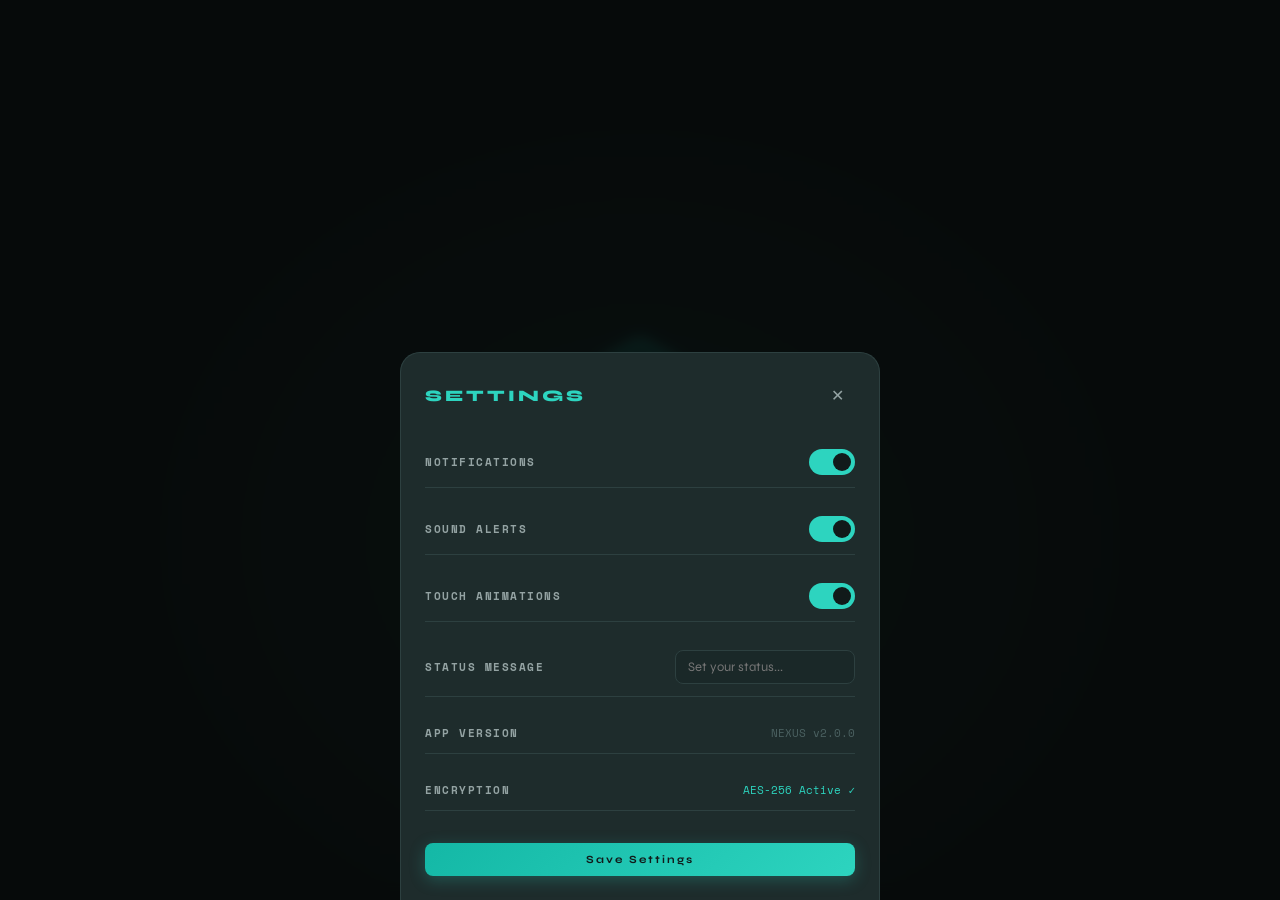
==== index.html @ 3f28638b "Add files via upload" ====
<!DOCTYPE html>
<html lang="en">
<head>
  <meta charset="UTF-8" />
  <meta name="viewport" content="width=device-width, initial-scale=1.0, maximum-scale=1.0, user-scalable=no" />
  <title>NEXUS · Private Chat</title>
  <meta name="description" content="Ultra-secure private chat for your circle" />
  <meta name="theme-color" content="#1a2e2e" />
  <meta name="apple-mobile-web-app-capable" content="yes" />
  <meta name="apple-mobile-web-app-status-bar-style" content="black-translucent" />
  <meta name="apple-mobile-web-app-title" content="NEXUS" />
  <link rel="manifest" href="manifest.json" />
  <link rel="apple-touch-icon" href="icons/icon-192.png" />
  <link rel="preconnect" href="https://fonts.googleapis.com" />
  <link rel="preconnect" href="https://fonts.gstatic.com" crossorigin />
  <link href="https://fonts.googleapis.com/css2?family=Space+Mono:ital,wght@0,400;0,700;1,400&family=Syne:wght@400;600;700;800&display=swap" rel="stylesheet" />
  <link rel="stylesheet" href="style.css" />
</head>
<body>

<!-- RIPPLE CONTAINER -->
<div id="ripple-container"></div>

<!-- SPLASH SCREEN -->
<div id="splash" class="screen active">
  <div class="splash-bg"></div>
  <div class="splash-content">
    <div class="logo-mark">
      <div class="logo-hex">
        <svg viewBox="0 0 100 100" fill="none" xmlns="http://www.w3.org/2000/svg">
          <polygon points="50,5 90,27.5 90,72.5 50,95 10,72.5 10,27.5" stroke="var(--teal)" stroke-width="3" fill="none" class="hex-outline"/>
          <polygon points="50,18 80,34 80,66 50,82 20,66 20,34" fill="var(--teal)" opacity="0.15"/>
          <text x="50" y="58" text-anchor="middle" font-family="Syne" font-weight="800" font-size="22" fill="var(--teal)">NX</text>
        </svg>
      </div>
    </div>
    <h1 class="splash-title">NEXUS</h1>
    <p class="splash-sub">End-to-end encrypted · Private · Secure</p>
    <div class="splash-dots">
      <span></span><span></span><span></span>
    </div>
  </div>
</div>

<!-- JOIN SCREEN -->
<div id="join-screen" class="screen">
  <div class="join-bg"></div>
  <div class="join-container">
    <div class="join-header">
      <div class="logo-sm">
        <svg viewBox="0 0 60 60" fill="none"><polygon points="30,3 54,16.5 54,43.5 30,57 6,43.5 6,16.5" stroke="var(--teal)" stroke-width="2" fill="none"/><text x="30" y="35" text-anchor="middle" font-family="Syne" font-weight="800" font-size="14" fill="var(--teal)">NX</text></svg>
      </div>
      <h2>NEXUS</h2>
      <p>Enter your credentials to access the secure network</p>
    </div>

    <div class="join-form">
      <div class="field-group">
        <label>FULL NAME</label>
        <div class="input-wrap">
          <span class="input-icon">◈</span>
          <input type="text" id="input-name" placeholder="Your display name" maxlength="24" autocomplete="off" />
        </div>
      </div>

      <div class="field-group">
        <label>MOBILE NUMBER</label>
        <div class="input-wrap">
          <span class="input-icon">◉</span>
          <input type="tel" id="input-phone" placeholder="+91 98765 43210" maxlength="15" autocomplete="off" />
        </div>
      </div>

      <div class="field-group">
        <label>SECRET ACCESS CODE</label>
        <div class="input-wrap">
          <span class="input-icon">◆</span>
          <input type="password" id="input-code" placeholder="Enter 6-digit secret code" maxlength="20" autocomplete="off" />
          <button class="toggle-pw" onclick="togglePw()" id="pw-toggle">👁</button>
        </div>
        <div class="code-hint">Ask your group admin for the access code</div>
      </div>

      <button class="btn-join ripple-btn" onclick="handleJoin()">
        <span>ACCESS NEXUS</span>
        <div class="btn-shimmer"></div>
      </button>

      <div id="join-error" class="error-msg"></div>
    </div>

    <div class="security-badge">
      <span>🔒</span>
      <span>256-bit encrypted · Zero-knowledge architecture</span>
    </div>
  </div>
</div>

<!-- MAIN APP -->
<div id="app" class="screen">

  <!-- SIDEBAR -->
  <aside id="sidebar" class="sidebar">
    <div class="sidebar-header">
      <div class="logo-sm">
        <svg viewBox="0 0 60 60" fill="none"><polygon points="30,3 54,16.5 54,43.5 30,57 6,43.5 6,16.5" stroke="var(--teal)" stroke-width="2" fill="none"/><text x="30" y="35" text-anchor="middle" font-family="Syne" font-weight="800" font-size="14" fill="var(--teal)">NX</text></svg>
      </div>
      <span class="app-name">NEXUS</span>
      <button class="icon-btn" onclick="openSettings()" title="Settings">⚙</button>
    </div>

    <div class="my-profile-mini" onclick="openProfile()">
      <div class="avatar-wrap">
        <div class="avatar" id="my-avatar-sidebar"></div>
        <div class="status-dot online"></div>
      </div>
      <div class="profile-info">
        <div class="profile-name" id="my-name-sidebar">You</div>
        <div class="profile-status">● Online</div>
      </div>
      <div class="encrypted-badge">E2E</div>
    </div>

    <div class="sidebar-section">
      <div class="section-label">MEMBERS <span id="online-count" class="count-badge">0</span></div>
      <div id="members-list" class="members-list"></div>
    </div>

    <div class="sidebar-footer">
      <button class="btn-logout ripple-btn small" onclick="handleLogout()">⬡ Leave Network</button>
    </div>
  </aside>

  <!-- MAIN AREA -->
  <main id="main-area" class="main-area">

    <!-- CHAT VIEW -->
    <div id="chat-view" class="chat-view active">
      <div class="chat-header" id="chat-header">
        <button class="back-btn icon-btn" onclick="backToList()" style="display:none">←</button>
        <div class="chat-header-info">
          <div class="chat-avatar" id="chat-avatar"></div>
          <div>
            <div class="chat-name" id="chat-name">Select a member to chat</div>
            <div class="chat-status" id="chat-status">—</div>
          </div>
        </div>
        <div class="chat-actions" id="chat-actions" style="display:none">
          <button class="icon-btn call-btn ripple-btn" onclick="startCall('voice')" title="Voice Call">📞</button>
          <button class="icon-btn call-btn ripple-btn" onclick="startCall('video')" title="Video Call">📹</button>
          <button class="icon-btn ripple-btn" onclick="openChatInfo()" title="Info">ℹ</button>
        </div>
      </div>

      <div id="messages-area" class="messages-area">
        <div class="empty-chat">
          <div class="empty-icon">
            <svg viewBox="0 0 80 80" fill="none" width="80" height="80">
              <polygon points="40,4 72,22 72,58 40,76 8,58 8,22" stroke="var(--teal)" stroke-width="1.5" fill="none" opacity="0.5"/>
              <circle cx="40" cy="40" r="10" stroke="var(--teal)" stroke-width="1.5" fill="none" opacity="0.5"/>
              <line x1="40" y1="22" x2="40" y2="30" stroke="var(--teal)" stroke-width="1.5" opacity="0.5"/>
              <line x1="40" y1="50" x2="40" y2="58" stroke="var(--teal)" stroke-width="1.5" opacity="0.5"/>
            </svg>
          </div>
          <p>Select a member from the list<br/>to start a secure conversation</p>
          <span class="enc-note">All messages are end-to-end encrypted</span>
        </div>
      </div>

      <div id="typing-indicator" class="typing-indicator" style="display:none">
        <span></span><span></span><span></span>
        <div class="typing-text" id="typing-text">typing...</div>
      </div>

      <div class="input-area" id="input-area" style="display:none">
        <div class="input-toolbar">
          <button class="icon-btn attach-btn ripple-btn" onclick="triggerAttach()" title="Attach">📎</button>
        </div>
        <div class="msg-input-wrap">
          <textarea id="msg-input" placeholder="Encrypted message..." rows="1" onkeydown="handleKey(event)" oninput="handleTyping(this)"></textarea>
        </div>
        <button class="send-btn ripple-btn" id="send-btn" onclick="sendMessage()">
          <svg viewBox="0 0 24 24" fill="none" width="20" height="20">
            <path d="M22 2L11 13M22 2L15 22L11 13L2 9L22 2Z" stroke="currentColor" stroke-width="2" stroke-linecap="round" stroke-linejoin="round"/>
          </svg>
        </button>
      </div>
    </div>

    <!-- CALL OVERLAY -->
    <div id="call-overlay" class="call-overlay" style="display:none">
      <div class="call-bg"></div>
      <div class="call-content">
        <div class="call-status-text" id="call-status-text">Connecting...</div>
        <div class="call-avatar-large" id="call-avatar-large"></div>
        <div class="call-name-large" id="call-name-large"></div>
        <div class="call-type-badge" id="call-type-badge">VOICE CALL</div>
        <div class="call-timer" id="call-timer">00:00</div>
        <div class="call-controls">
          <button class="call-ctrl-btn ripple-btn" id="mute-btn" onclick="toggleMute()" title="Mute">🎤</button>
          <button class="call-ctrl-btn end-call ripple-btn" onclick="endCall()" title="End Call">📵</button>
          <button class="call-ctrl-btn ripple-btn" id="speaker-btn" onclick="toggleSpeaker()" title="Speaker">🔊</button>
        </div>
        <div class="call-wave">
          <span></span><span></span><span></span><span></span><span></span>
        </div>
      </div>
    </div>

  </main>
</div>

<!-- MODALS -->
<!-- SETTINGS MODAL -->
<div id="settings-modal" class="modal-overlay" style="display:none" onclick="closeModal(event)">
  <div class="modal">
    <div class="modal-header">
      <h3>SETTINGS</h3>
      <button class="icon-btn" onclick="closeSettings()">✕</button>
    </div>
    <div class="modal-body">
      <div class="setting-item">
        <label>NOTIFICATIONS</label>
        <div class="toggle-wrap">
          <input type="checkbox" id="notif-toggle" checked onchange="toggleNotifications()" />
          <label for="notif-toggle" class="toggle"></label>
        </div>
      </div>
      <div class="setting-item">
        <label>SOUND ALERTS</label>
        <div class="toggle-wrap">
          <input type="checkbox" id="sound-toggle" checked />
          <label for="sound-toggle" class="toggle"></label>
        </div>
      </div>
      <div class="setting-item">
        <label>TOUCH ANIMATIONS</label>
        <div class="toggle-wrap">
          <input type="checkbox" id="anim-toggle" checked onchange="toggleAnimations()" />
          <label for="anim-toggle" class="toggle"></label>
        </div>
      </div>
      <div class="setting-item">
        <label>STATUS MESSAGE</label>
        <input type="text" id="status-input" placeholder="Set your status..." class="setting-input" maxlength="40" />
      </div>
      <div class="setting-item">
        <label>APP VERSION</label>
        <span class="setting-value">NEXUS v2.0.0</span>
      </div>
      <div class="setting-item">
        <label>ENCRYPTION</label>
        <span class="setting-value teal">AES-256 Active ✓</span>
      </div>
      <button class="btn-join ripple-btn small" onclick="saveSettings()" style="margin-top:16px">Save Settings</button>
    </div>
  </div>
</div>

<!-- NOTIFICATION TOAST -->
<div id="toast-container" class="toast-container"></div>

<!-- INCOMING CALL -->
<div id="incoming-call" class="incoming-call" style="display:none">
  <div class="incoming-info">
    <div class="incoming-avatar" id="incoming-avatar"></div>
    <div>
      <div class="incoming-name" id="incoming-name">Unknown</div>
      <div class="incoming-type" id="incoming-type">Incoming Voice Call</div>
    </div>
  </div>
  <div class="incoming-actions">
    <button class="call-ctrl-btn accept ripple-btn" onclick="acceptCall()">📞</button>
    <button class="call-ctrl-btn decline ripple-btn" onclick="declineCall()">📵</button>
  </div>
</div>

<input type="file" id="file-input" accept="image/*,video/*,.pdf,.doc,.docx" style="display:none" onchange="handleFileAttach(event)" />

<script src="app.js"></script>
</body>
</html>
---- style.css ----
/* ════════════════════════════════════════════
   NEXUS CHAT · ULTRA SECURE · GRAY + SEA GREEN
   ════════════════════════════════════════════ */

:root {
  --bg-base: #111a1a;
  --bg-panel: #172020;
  --bg-card: #1e2c2c;
  --bg-elevated: #243535;
  --bg-input: #1a2828;
  --teal: #2dd4bf;
  --teal-dark: #14b8a6;
  --teal-glow: rgba(45, 212, 191, 0.2);
  --teal-dim: rgba(45, 212, 191, 0.08);
  --gray-1: #e2e8e8;
  --gray-2: #94a3a3;
  --gray-3: #4b6161;
  --gray-4: #2d4040;
  --gray-5: #1e2e2e;
  --danger: #ef4444;
  --warn: #f59e0b;
  --success: #10b981;
  --radius: 14px;
  --radius-sm: 8px;
  --radius-pill: 999px;
  --shadow: 0 4px 24px rgba(0,0,0,0.4);
  --shadow-teal: 0 0 20px rgba(45, 212, 191, 0.15);
  --font-display: 'Syne', sans-serif;
  --font-mono: 'Space Mono', monospace;
  --safe-top: env(safe-area-inset-top, 0px);
  --safe-bottom: env(safe-area-inset-bottom, 0px);
}

*, *::before, *::after {
  box-sizing: border-box;
  margin: 0;
  padding: 0;
  -webkit-tap-highlight-color: transparent;
}

html, body {
  width: 100%; height: 100%;
  overflow: hidden;
  background: var(--bg-base);
  color: var(--gray-1);
  font-family: var(--font-display);
  font-size: 14px;
  -webkit-font-smoothing: antialiased;
}

/* ── RIPPLE ── */
#ripple-container {
  position: fixed; inset: 0;
  pointer-events: none;
  z-index: 9999;
  overflow: hidden;
}

.ripple-wave {
  position: absolute;
  border-radius: 50%;
  background: radial-gradient(circle, rgba(45,212,191,0.35) 0%, rgba(45,212,191,0) 70%);
  transform: scale(0);
  animation: rippleOut 0.6s cubic-bezier(0.22, 0.61, 0.36, 1) forwards;
  pointer-events: none;
}

@keyframes rippleOut {
  to { transform: scale(1); opacity: 0; }
}

/* ── SCREENS ── */
.screen {
  position: fixed; inset: 0;
  display: none;
  opacity: 0;
  transition: opacity 0.35s ease;
}

.screen.active {
  display: flex;
  opacity: 1;
}

.screen.fade-in { animation: fadeIn 0.4s ease forwards; }

@keyframes fadeIn {
  from { opacity: 0; transform: translateY(10px); }
  to   { opacity: 1; transform: translateY(0); }
}

/* ══════════════════════════════
   SPLASH SCREEN
   ══════════════════════════════ */
#splash {
  flex-direction: column;
  align-items: center;
  justify-content: center;
  background: var(--bg-base);
  z-index: 100;
}

.splash-bg {
  position: absolute; inset: 0;
  background: radial-gradient(ellipse at 50% 60%, rgba(45,212,191,0.07) 0%, transparent 60%);
  animation: pulse 3s ease-in-out infinite;
}

@keyframes pulse {
  0%, 100% { opacity: 0.5; }
  50% { opacity: 1; }
}

.splash-content {
  display: flex;
  flex-direction: column;
  align-items: center;
  gap: 12px;
  z-index: 1;
}

.logo-mark { width: 90px; height: 90px; animation: logoSpin 1s ease-out; }

@keyframes logoSpin {
  from { transform: rotate(-20deg) scale(0.7); opacity: 0; }
  to   { transform: rotate(0deg) scale(1); opacity: 1; }
}

.hex-outline { stroke-dasharray: 300; stroke-dashoffset: 300; animation: drawHex 1.2s ease forwards 0.3s; }

@keyframes drawHex {
  to { stroke-dashoffset: 0; }
}

.splash-title {
  font-family: var(--font-display);
  font-size: 36px;
  font-weight: 800;
  letter-spacing: 8px;
  color: var(--gray-1);
  animation: slideUp 0.6s ease forwards 0.5s;
  opacity: 0;
}

@keyframes slideUp {
  from { opacity: 0; transform: translateY(16px); }
  to   { opacity: 1; transform: translateY(0); }
}

.splash-sub {
  font-family: var(--font-mono);
  font-size: 11px;
  color: var(--gray-3);
  letter-spacing: 1px;
  animation: slideUp 0.6s ease forwards 0.7s;
  opacity: 0;
}

.splash-dots {
  display: flex; gap: 8px; margin-top: 32px;
  animation: slideUp 0.6s ease forwards 0.9s;
  opacity: 0;
}

.splash-dots span {
  width: 8px; height: 8px;
  border-radius: 50%;
  background: var(--teal);
  animation: dotPulse 1.2s ease-in-out infinite;
}
.splash-dots span:nth-child(2) { animation-delay: 0.2s; }
.splash-dots span:nth-child(3) { animation-delay: 0.4s; }

@keyframes dotPulse {
  0%, 100% { opacity: 0.3; transform: scale(0.8); }
  50% { opacity: 1; transform: scale(1.2); }
}

/* ══════════════════════════════
   JOIN SCREEN
   ══════════════════════════════ */
#join-screen {
  flex-direction: column;
  align-items: center;
  justify-content: center;
  background: var(--bg-base);
  padding: 20px;
  padding-top: calc(var(--safe-top) + 20px);
  overflow-y: auto;
}

.join-bg {
  position: fixed; inset: 0;
  background:
    radial-gradient(ellipse at 30% 20%, rgba(45,212,191,0.05) 0%, transparent 50%),
    radial-gradient(ellipse at 70% 80%, rgba(45,212,191,0.04) 0%, transparent 40%);
}

.join-container {
  width: 100%; max-width: 420px;
  z-index: 1;
  display: flex;
  flex-direction: column;
  gap: 24px;
}

.join-header {
  display: flex;
  flex-direction: column;
  align-items: center;
  gap: 8px;
}

.logo-sm {
  width: 48px; height: 48px;
}

.join-header h2 {
  font-size: 26px;
  font-weight: 800;
  letter-spacing: 6px;
  color: var(--gray-1);
}

.join-header p {
  font-family: var(--font-mono);
  font-size: 11px;
  color: var(--gray-3);
  text-align: center;
  letter-spacing: 0.5px;
}

.join-form {
  background: var(--bg-card);
  border: 1px solid var(--gray-4);
  border-radius: var(--radius);
  padding: 28px 24px;
  display: flex;
  flex-direction: column;
  gap: 20px;
  box-shadow: var(--shadow), var(--shadow-teal);
}

.field-group {
  display: flex;
  flex-direction: column;
  gap: 8px;
}

.field-group label {
  font-family: var(--font-mono);
  font-size: 10px;
  font-weight: 700;
  letter-spacing: 2px;
  color: var(--teal);
}

.input-wrap {
  position: relative;
  display: flex;
  align-items: center;
}

.input-icon {
  position: absolute;
  left: 14px;
  font-size: 14px;
  color: var(--teal);
  pointer-events: none;
  z-index: 1;
}

.input-wrap input {
  width: 100%;
  background: var(--bg-input);
  border: 1.5px solid var(--gray-4);
  border-radius: var(--radius-sm);
  padding: 13px 16px 13px 40px;
  color: var(--gray-1);
  font-family: var(--font-display);
  font-size: 14px;
  outline: none;
  transition: border-color 0.2s, box-shadow 0.2s;
}

.input-wrap input:focus {
  border-color: var(--teal);
  box-shadow: 0 0 0 3px var(--teal-dim), 0 0 12px var(--teal-glow);
}

.input-wrap input::placeholder {
  color: var(--gray-3);
  font-size: 13px;
}

.toggle-pw {
  position: absolute; right: 12px;
  background: none; border: none;
  cursor: pointer; font-size: 16px;
  opacity: 0.6; transition: opacity 0.2s;
}

.toggle-pw:hover { opacity: 1; }

.code-hint {
  font-family: var(--font-mono);
  font-size: 10px;
  color: var(--gray-3);
  padding-left: 2px;
}

.btn-join {
  position: relative;
  width: 100%;
  background: linear-gradient(135deg, var(--teal-dark), var(--teal));
  border: none;
  border-radius: var(--radius-sm);
  padding: 14px;
  color: var(--bg-base);
  font-family: var(--font-display);
  font-size: 13px;
  font-weight: 700;
  letter-spacing: 2px;
  cursor: pointer;
  overflow: hidden;
  transition: transform 0.15s, box-shadow 0.2s;
  box-shadow: 0 4px 16px rgba(45,212,191,0.25);
}

.btn-join:hover {
  transform: translateY(-1px);
  box-shadow: 0 6px 24px rgba(45,212,191,0.35);
}

.btn-join:active { transform: scale(0.98); }

.btn-shimmer {
  position: absolute; inset: 0;
  background: linear-gradient(90deg, transparent, rgba(255,255,255,0.12), transparent);
  transform: translateX(-100%);
  animation: shimmer 2.5s ease infinite;
}

@keyframes shimmer {
  0% { transform: translateX(-100%); }
  50%, 100% { transform: translateX(200%); }
}

.btn-join.small {
  width: auto;
  padding: 10px 20px;
  font-size: 11px;
}

.error-msg {
  font-family: var(--font-mono);
  font-size: 11px;
  color: var(--danger);
  text-align: center;
  min-height: 16px;
  animation: shake 0.3s ease;
}

@keyframes shake {
  0%, 100% { transform: translateX(0); }
  25% { transform: translateX(-6px); }
  75% { transform: translateX(6px); }
}

.security-badge {
  display: flex;
  align-items: center;
  justify-content: center;
  gap: 8px;
  font-family: var(--font-mono);
  font-size: 10px;
  color: var(--gray-3);
  letter-spacing: 0.5px;
}

/* ══════════════════════════════
   MAIN APP LAYOUT
   ══════════════════════════════ */
#app {
  flex-direction: row;
  overflow: hidden;
  background: var(--bg-base);
}

/* ── SIDEBAR ── */
.sidebar {
  width: 280px;
  min-width: 280px;
  display: flex;
  flex-direction: column;
  background: var(--bg-panel);
  border-right: 1px solid var(--gray-4);
  height: 100%;
  overflow: hidden;
  transition: transform 0.3s cubic-bezier(0.4, 0, 0.2, 1);
}

.sidebar-header {
  display: flex;
  align-items: center;
  gap: 10px;
  padding: 16px 16px;
  padding-top: calc(var(--safe-top) + 16px);
  border-bottom: 1px solid var(--gray-4);
}

.app-name {
  font-weight: 800;
  font-size: 16px;
  letter-spacing: 4px;
  color: var(--teal);
  flex: 1;
}

.icon-btn {
  background: none;
  border: none;
  width: 36px; height: 36px;
  border-radius: var(--radius-sm);
  color: var(--gray-2);
  cursor: pointer;
  font-size: 16px;
  display: flex;
  align-items: center;
  justify-content: center;
  transition: background 0.15s, color 0.15s;
}

.icon-btn:hover {
  background: var(--bg-elevated);
  color: var(--teal);
}

/* MY PROFILE MINI */
.my-profile-mini {
  display: flex;
  align-items: center;
  gap: 12px;
  padding: 14px 16px;
  border-bottom: 1px solid var(--gray-4);
  cursor: pointer;
  transition: background 0.15s;
}

.my-profile-mini:hover { background: var(--bg-card); }

.avatar-wrap {
  position: relative;
  flex-shrink: 0;
}

.avatar {
  width: 38px; height: 38px;
  border-radius: 50%;
  display: flex;
  align-items: center;
  justify-content: center;
  font-weight: 700;
  font-size: 14px;
  color: var(--bg-base);
  flex-shrink: 0;
}

.status-dot {
  position: absolute;
  bottom: 1px; right: 1px;
  width: 10px; height: 10px;
  border-radius: 50%;
  border: 2px solid var(--bg-panel);
  background: var(--gray-3);
}

.status-dot.online { background: var(--success); }
.status-dot.away { background: var(--warn); }
.status-dot.busy { background: var(--danger); }
.status-dot.texting { background: var(--teal); }
.status-dot.calling { background: #8b5cf6; animation: callPulse 1s ease infinite; }

@keyframes callPulse {
  0%, 100% { box-shadow: 0 0 0 0 rgba(139, 92, 246, 0.4); }
  50% { box-shadow: 0 0 0 4px rgba(139, 92, 246, 0); }
}

.profile-info { flex: 1; overflow: hidden; }

.profile-name {
  font-weight: 700;
  font-size: 13px;
  color: var(--gray-1);
  white-space: nowrap;
  overflow: hidden;
  text-overflow: ellipsis;
}

.profile-status {
  font-family: var(--font-mono);
  font-size: 10px;
  color: var(--success);
  letter-spacing: 0.5px;
}

.encrypted-badge {
  font-family: var(--font-mono);
  font-size: 9px;
  font-weight: 700;
  letter-spacing: 1px;
  color: var(--teal);
  background: var(--teal-dim);
  border: 1px solid rgba(45,212,191,0.2);
  padding: 3px 7px;
  border-radius: var(--radius-pill);
}

/* SECTION LABEL */
.section-label {
  font-family: var(--font-mono);
  font-size: 10px;
  font-weight: 700;
  letter-spacing: 2px;
  color: var(--gray-3);
  padding: 12px 16px 8px;
  display: flex;
  align-items: center;
  gap: 8px;
}

.count-badge {
  background: var(--teal);
  color: var(--bg-base);
  font-size: 9px;
  font-weight: 700;
  padding: 2px 7px;
  border-radius: var(--radius-pill);
}

/* MEMBERS LIST */
.members-list {
  flex: 1;
  overflow-y: auto;
  padding: 4px 8px;
  scrollbar-width: thin;
  scrollbar-color: var(--gray-4) transparent;
}

.members-list::-webkit-scrollbar { width: 4px; }
.members-list::-webkit-scrollbar-thumb { background: var(--gray-4); border-radius: 4px; }

.member-item {
  display: flex;
  align-items: center;
  gap: 12px;
  padding: 10px 8px;
  border-radius: var(--radius-sm);
  cursor: pointer;
  transition: background 0.15s, transform 0.1s;
  position: relative;
  overflow: hidden;
}

.member-item:hover {
  background: var(--bg-card);
  transform: translateX(2px);
}

.member-item.active {
  background: var(--bg-elevated);
  border-left: 3px solid var(--teal);
}

.member-item.active .member-name { color: var(--teal); }

.member-info { flex: 1; overflow: hidden; }

.member-name {
  font-weight: 600;
  font-size: 13px;
  color: var(--gray-1);
  white-space: nowrap;
  overflow: hidden;
  text-overflow: ellipsis;
}

.member-activity {
  font-family: var(--font-mono);
  font-size: 10px;
  color: var(--gray-3);
  white-space: nowrap;
  overflow: hidden;
  text-overflow: ellipsis;
}

.member-activity.chatting { color: var(--teal); }
.member-activity.calling { color: #a78bfa; }

.member-meta {
  display: flex;
  flex-direction: column;
  align-items: flex-end;
  gap: 4px;
}

.unread-badge {
  background: var(--teal);
  color: var(--bg-base);
  font-family: var(--font-mono);
  font-size: 10px;
  font-weight: 700;
  min-width: 18px;
  height: 18px;
  border-radius: var(--radius-pill);
  display: flex;
  align-items: center;
  justify-content: center;
  padding: 0 5px;
}

.msg-time {
  font-family: var(--font-mono);
  font-size: 9px;
  color: var(--gray-3);
}

/* SIDEBAR FOOTER */
.sidebar-footer {
  padding: 14px 16px;
  padding-bottom: calc(var(--safe-bottom) + 14px);
  border-top: 1px solid var(--gray-4);
}

.btn-logout {
  background: none;
  border: 1.5px solid var(--gray-4);
  border-radius: var(--radius-sm);
  padding: 10px 16px;
  color: var(--gray-3);
  font-family: var(--font-display);
  font-size: 11px;
  font-weight: 600;
  letter-spacing: 1px;
  cursor: pointer;
  width: 100%;
  transition: all 0.2s;
}

.btn-logout:hover {
  border-color: var(--danger);
  color: var(--danger);
  background: rgba(239, 68, 68, 0.05);
}

/* ══════════════════════════════
   MAIN AREA / CHAT
   ══════════════════════════════ */
.main-area {
  flex: 1;
  display: flex;
  flex-direction: column;
  overflow: hidden;
  position: relative;
  background: var(--bg-base);
}

.chat-view {
  display: none;
  flex-direction: column;
  height: 100%;
}

.chat-view.active {
  display: flex;
}

/* CHAT HEADER */
.chat-header {
  display: flex;
  align-items: center;
  gap: 12px;
  padding: 14px 20px;
  padding-top: calc(var(--safe-top) + 14px);
  border-bottom: 1px solid var(--gray-4);
  background: var(--bg-panel);
  flex-shrink: 0;
}

.back-btn {
  font-size: 20px;
  color: var(--teal);
  display: none;
}

.chat-header-info {
  display: flex;
  align-items: center;
  gap: 12px;
  flex: 1;
  overflow: hidden;
}

.chat-avatar {
  width: 40px; height: 40px;
  border-radius: 50%;
  display: flex;
  align-items: center;
  justify-content: center;
  font-weight: 700;
  font-size: 15px;
  color: var(--bg-base);
  flex-shrink: 0;
}

.chat-name {
  font-weight: 700;
  font-size: 16px;
  color: var(--gray-1);
  white-space: nowrap;
  overflow: hidden;
  text-overflow: ellipsis;
}

.chat-status {
  font-family: var(--font-mono);
  font-size: 11px;
  color: var(--gray-3);
}

.chat-status.online { color: var(--success); }
.chat-status.calling { color: #a78bfa; }

.chat-actions {
  display: flex;
  gap: 4px;
  flex-shrink: 0;
}

.call-btn {
  width: 40px; height: 40px;
  border-radius: 50%;
  background: var(--bg-elevated);
  font-size: 18px;
  transition: background 0.2s, transform 0.15s;
}

.call-btn:hover {
  background: var(--teal-dim);
  transform: scale(1.08);
}

/* MESSAGES AREA */
.messages-area {
  flex: 1;
  overflow-y: auto;
  padding: 20px 16px;
  display: flex;
  flex-direction: column;
  gap: 4px;
  scrollbar-width: thin;
  scrollbar-color: var(--gray-4) transparent;
  background:
    radial-gradient(ellipse at 10% 90%, rgba(45,212,191,0.03) 0%, transparent 40%),
    var(--bg-base);
}

.messages-area::-webkit-scrollbar { width: 4px; }
.messages-area::-webkit-scrollbar-thumb { background: var(--gray-4); border-radius: 4px; }

.empty-chat {
  flex: 1;
  display: flex;
  flex-direction: column;
  align-items: center;
  justify-content: center;
  gap: 12px;
  text-align: center;
  opacity: 0.6;
}

.empty-icon { animation: float 3s ease-in-out infinite; }

@keyframes float {
  0%, 100% { transform: translateY(0); }
  50% { transform: translateY(-8px); }
}

.empty-chat p {
  font-size: 15px;
  color: var(--gray-3);
  line-height: 1.6;
}

.enc-note {
  font-family: var(--font-mono);
  font-size: 10px;
  color: var(--teal);
  letter-spacing: 0.5px;
}

/* DATE DIVIDER */
.date-divider {
  display: flex;
  align-items: center;
  gap: 12px;
  margin: 16px 0 8px;
}

.date-divider span {
  font-family: var(--font-mono);
  font-size: 10px;
  color: var(--gray-3);
  white-space: nowrap;
  letter-spacing: 1px;
}

.date-divider::before, .date-divider::after {
  content: '';
  flex: 1;
  height: 1px;
  background: var(--gray-4);
}

/* MESSAGES */
.msg-wrapper {
  display: flex;
  flex-direction: column;
  gap: 2px;
  animation: msgAppear 0.25s ease;
}

@keyframes msgAppear {
  from { opacity: 0; transform: translateY(8px); }
  to   { opacity: 1; transform: translateY(0); }
}

.msg-wrapper.sent { align-items: flex-end; }
.msg-wrapper.received { align-items: flex-start; }

.msg-bubble-wrap {
  display: flex;
  align-items: flex-end;
  gap: 8px;
  max-width: 78%;
}

.msg-wrapper.sent .msg-bubble-wrap { flex-direction: row-reverse; }

.msg-small-avatar {
  width: 28px; height: 28px;
  border-radius: 50%;
  display: flex;
  align-items: center;
  justify-content: center;
  font-size: 11px;
  font-weight: 700;
  color: var(--bg-base);
  flex-shrink: 0;
  margin-bottom: 2px;
}

.msg-bubble {
  padding: 10px 14px;
  border-radius: 18px;
  font-size: 14px;
  line-height: 1.5;
  word-break: break-word;
  position: relative;
  max-width: 100%;
}

.msg-wrapper.sent .msg-bubble {
  background: linear-gradient(135deg, var(--teal-dark), var(--teal));
  color: var(--bg-base);
  border-bottom-right-radius: 4px;
}

.msg-wrapper.received .msg-bubble {
  background: var(--bg-card);
  color: var(--gray-1);
  border: 1px solid var(--gray-4);
  border-bottom-left-radius: 4px;
}

.msg-meta {
  display: flex;
  align-items: center;
  gap: 6px;
  padding: 0 4px;
}

.msg-time-sm {
  font-family: var(--font-mono);
  font-size: 9px;
  color: var(--gray-3);
}

.msg-status {
  font-size: 11px;
  color: var(--teal);
}

/* IMAGE IN MESSAGE */
.msg-image {
  max-width: 220px;
  border-radius: 12px;
  overflow: hidden;
  cursor: pointer;
}

.msg-image img {
  width: 100%;
  display: block;
}

/* TYPING */
.typing-indicator {
  display: flex;
  align-items: center;
  gap: 4px;
  padding: 8px 16px;
  flex-shrink: 0;
}

.typing-indicator span {
  width: 7px; height: 7px;
  border-radius: 50%;
  background: var(--teal);
  animation: typingDot 1.2s ease-in-out infinite;
}

.typing-indicator span:nth-child(2) { animation-delay: 0.2s; }
.typing-indicator span:nth-child(3) { animation-delay: 0.4s; }

@keyframes typingDot {
  0%, 100% { opacity: 0.3; transform: scale(0.8); }
  50% { opacity: 1; transform: scale(1); }
}

.typing-text {
  font-family: var(--font-mono);
  font-size: 11px;
  color: var(--teal);
  margin-left: 4px;
}

/* INPUT AREA */
.input-area {
  display: flex;
  align-items: flex-end;
  gap: 8px;
  padding: 12px 16px;
  padding-bottom: calc(var(--safe-bottom) + 12px);
  border-top: 1px solid var(--gray-4);
  background: var(--bg-panel);
  flex-shrink: 0;
}

.attach-btn { font-size: 18px; flex-shrink: 0; }

.msg-input-wrap {
  flex: 1;
  background: var(--bg-input);
  border: 1.5px solid var(--gray-4);
  border-radius: 22px;
  padding: 10px 16px;
  transition: border-color 0.2s, box-shadow 0.2s;
}

.msg-input-wrap:focus-within {
  border-color: var(--teal);
  box-shadow: 0 0 0 3px var(--teal-dim);
}

#msg-input {
  width: 100%;
  background: none;
  border: none;
  color: var(--gray-1);
  font-family: var(--font-display);
  font-size: 14px;
  outline: none;
  resize: none;
  max-height: 120px;
  overflow-y: auto;
  line-height: 1.5;
  scrollbar-width: none;
}

#msg-input::placeholder { color: var(--gray-3); }

.send-btn {
  width: 44px; height: 44px;
  border-radius: 50%;
  background: linear-gradient(135deg, var(--teal-dark), var(--teal));
  border: none;
  color: var(--bg-base);
  cursor: pointer;
  display: flex;
  align-items: center;
  justify-content: center;
  flex-shrink: 0;
  transition: transform 0.15s, box-shadow 0.2s;
  box-shadow: 0 2px 12px rgba(45,212,191,0.3);
}

.send-btn:hover {
  transform: scale(1.08);
  box-shadow: 0 4px 20px rgba(45,212,191,0.4);
}

.send-btn:active { transform: scale(0.95); }

/* ══════════════════════════════
   CALL OVERLAY
   ══════════════════════════════ */
.call-overlay {
  position: absolute; inset: 0;
  z-index: 50;
  display: flex;
  align-items: center;
  justify-content: center;
  animation: fadeIn 0.3s ease;
}

.call-bg {
  position: absolute; inset: 0;
  background: linear-gradient(180deg, #0d1f1f 0%, #111a1a 100%);
}

.call-content {
  z-index: 1;
  display: flex;
  flex-direction: column;
  align-items: center;
  gap: 20px;
  padding: 40px 20px;
}

.call-status-text {
  font-family: var(--font-mono);
  font-size: 12px;
  letter-spacing: 2px;
  color: var(--teal);
}

.call-avatar-large {
  width: 96px; height: 96px;
  border-radius: 50%;
  display: flex;
  align-items: center;
  justify-content: center;
  font-size: 36px;
  font-weight: 700;
  color: var(--bg-base);
  box-shadow: 0 0 0 8px rgba(45,212,191,0.15), 0 0 0 16px rgba(45,212,191,0.07);
  animation: callRing 2s ease-in-out infinite;
}

@keyframes callRing {
  0%, 100% { box-shadow: 0 0 0 8px rgba(45,212,191,0.15), 0 0 0 16px rgba(45,212,191,0.07); }
  50% { box-shadow: 0 0 0 14px rgba(45,212,191,0.1), 0 0 0 28px rgba(45,212,191,0.04); }
}

.call-name-large {
  font-size: 26px;
  font-weight: 700;
  color: var(--gray-1);
}

.call-type-badge {
  font-family: var(--font-mono);
  font-size: 10px;
  letter-spacing: 3px;
  color: var(--teal);
  background: var(--teal-dim);
  border: 1px solid rgba(45,212,191,0.2);
  padding: 5px 14px;
  border-radius: var(--radius-pill);
}

.call-timer {
  font-family: var(--font-mono);
  font-size: 32px;
  font-weight: 700;
  color: var(--gray-1);
  letter-spacing: 4px;
}

.call-controls {
  display: flex;
  gap: 20px;
  align-items: center;
}

.call-ctrl-btn {
  width: 60px; height: 60px;
  border-radius: 50%;
  border: none;
  font-size: 24px;
  cursor: pointer;
  display: flex;
  align-items: center;
  justify-content: center;
  background: var(--bg-elevated);
  transition: transform 0.15s, box-shadow 0.2s;
  overflow: hidden;
}

.call-ctrl-btn:hover { transform: scale(1.1); }
.call-ctrl-btn:active { transform: scale(0.95); }

.call-ctrl-btn.end-call {
  width: 70px; height: 70px;
  background: var(--danger);
  box-shadow: 0 4px 20px rgba(239, 68, 68, 0.4);
}

.call-ctrl-btn.accept {
  background: var(--success);
  box-shadow: 0 4px 20px rgba(16, 185, 129, 0.4);
}

.call-ctrl-btn.decline {
  background: var(--danger);
  box-shadow: 0 4px 20px rgba(239, 68, 68, 0.4);
}

.call-wave {
  display: flex;
  align-items: center;
  gap: 4px;
  height: 40px;
}

.call-wave span {
  width: 4px;
  border-radius: 4px;
  background: var(--teal);
  animation: waveBar 1.2s ease-in-out infinite;
}

.call-wave span:nth-child(1) { height: 16px; animation-delay: 0s; }
.call-wave span:nth-child(2) { height: 28px; animation-delay: 0.15s; }
.call-wave span:nth-child(3) { height: 36px; animation-delay: 0.3s; }
.call-wave span:nth-child(4) { height: 24px; animation-delay: 0.45s; }
.call-wave span:nth-child(5) { height: 16px; animation-delay: 0.6s; }

@keyframes waveBar {
  0%, 100% { transform: scaleY(0.4); opacity: 0.5; }
  50% { transform: scaleY(1); opacity: 1; }
}

/* ══════════════════════════════
   MODALS
   ══════════════════════════════ */
.modal-overlay {
  position: fixed; inset: 0;
  background: rgba(0,0,0,0.6);
  backdrop-filter: blur(8px);
  z-index: 200;
  display: flex !important;
  align-items: flex-end;
  justify-content: center;
  animation: fadeIn 0.2s ease;
}

.modal {
  width: 100%; max-width: 480px;
  background: var(--bg-card);
  border-top-left-radius: 20px;
  border-top-right-radius: 20px;
  border: 1px solid var(--gray-4);
  border-bottom: none;
  padding: 24px;
  padding-bottom: calc(var(--safe-bottom) + 24px);
  max-height: 90vh;
  overflow-y: auto;
  animation: slideUpModal 0.3s cubic-bezier(0.34, 1.56, 0.64, 1);
}

@keyframes slideUpModal {
  from { transform: translateY(100%); }
  to   { transform: translateY(0); }
}

.modal-header {
  display: flex;
  align-items: center;
  justify-content: space-between;
  margin-bottom: 24px;
}

.modal-header h3 {
  font-size: 16px;
  font-weight: 800;
  letter-spacing: 3px;
  color: var(--teal);
}

.modal-body {
  display: flex;
  flex-direction: column;
  gap: 16px;
}

.setting-item {
  display: flex;
  align-items: center;
  justify-content: space-between;
  gap: 16px;
  padding: 12px 0;
  border-bottom: 1px solid var(--gray-4);
}

.setting-item label {
  font-family: var(--font-mono);
  font-size: 11px;
  font-weight: 700;
  letter-spacing: 1.5px;
  color: var(--gray-2);
}

.setting-value {
  font-family: var(--font-mono);
  font-size: 11px;
  color: var(--gray-3);
}

.setting-value.teal { color: var(--teal); }

.setting-input {
  background: var(--bg-input);
  border: 1.5px solid var(--gray-4);
  border-radius: var(--radius-sm);
  padding: 8px 12px;
  color: var(--gray-1);
  font-family: var(--font-display);
  font-size: 13px;
  outline: none;
  width: 180px;
  transition: border-color 0.2s;
}

.setting-input:focus { border-color: var(--teal); }

/* TOGGLE */
.toggle-wrap input { display: none; }
.toggle {
  position: relative;
  display: block;
  width: 46px; height: 26px;
  background: var(--gray-4);
  border-radius: var(--radius-pill);
  cursor: pointer;
  transition: background 0.2s;
}

.toggle::after {
  content: '';
  position: absolute;
  left: 4px; top: 4px;
  width: 18px; height: 18px;
  background: var(--gray-2);
  border-radius: 50%;
  transition: transform 0.25s cubic-bezier(0.34, 1.56, 0.64, 1), background 0.2s;
}

.toggle-wrap input:checked + .toggle { background: var(--teal); }
.toggle-wrap input:checked + .toggle::after { transform: translateX(20px); background: var(--bg-base); }

/* ══════════════════════════════
   TOAST NOTIFICATIONS
   ══════════════════════════════ */
.toast-container {
  position: fixed;
  top: calc(var(--safe-top) + 16px);
  right: 16px;
  z-index: 300;
  display: flex;
  flex-direction: column;
  gap: 8px;
  max-width: 320px;
}

.toast {
  background: var(--bg-elevated);
  border: 1px solid var(--gray-4);
  border-radius: var(--radius);
  padding: 14px 16px;
  display: flex;
  align-items: flex-start;
  gap: 12px;
  animation: toastIn 0.3s cubic-bezier(0.34, 1.56, 0.64, 1);
  box-shadow: var(--shadow), var(--shadow-teal);
  cursor: pointer;
}

.toast.removing { animation: toastOut 0.25s ease forwards; }

@keyframes toastIn {
  from { opacity: 0; transform: translateX(40px); }
  to   { opacity: 1; transform: translateX(0); }
}

@keyframes toastOut {
  to { opacity: 0; transform: translateX(40px); }
}

.toast-icon { font-size: 20px; flex-shrink: 0; }

.toast-body { flex: 1; }

.toast-title {
  font-weight: 700;
  font-size: 13px;
  color: var(--gray-1);
  margin-bottom: 3px;
}

.toast-msg {
  font-size: 12px;
  color: var(--gray-3);
  line-height: 1.4;
}

.toast-bar {
  height: 3px;
  background: var(--teal);
  border-radius: 0 0 var(--radius) var(--radius);
  animation: toastBar 4s linear forwards;
  margin: -2px -16px -14px;
  transform-origin: left;
}

@keyframes toastBar {
  from { transform: scaleX(1); }
  to   { transform: scaleX(0); }
}

/* INCOMING CALL BANNER */
.incoming-call {
  position: fixed;
  top: calc(var(--safe-top) + 12px);
  left: 50%; transform: translateX(-50%);
  width: calc(100% - 32px);
  max-width: 400px;
  background: var(--bg-elevated);
  border: 1px solid rgba(167, 139, 250, 0.4);
  border-radius: var(--radius);
  padding: 16px;
  z-index: 400;
  display: flex;
  align-items: center;
  gap: 12px;
  box-shadow: 0 8px 32px rgba(0,0,0,0.5);
  animation: toastIn 0.3s cubic-bezier(0.34, 1.56, 0.64, 1);
}

.incoming-info {
  display: flex;
  align-items: center;
  gap: 12px;
  flex: 1;
}

.incoming-avatar {
  width: 44px; height: 44px;
  border-radius: 50%;
  display: flex;
  align-items: center;
  justify-content: center;
  font-weight: 700;
  font-size: 16px;
  color: var(--bg-base);
  animation: callRing 2s ease-in-out infinite;
}

.incoming-name {
  font-weight: 700;
  font-size: 15px;
  color: var(--gray-1);
}

.incoming-type {
  font-family: var(--font-mono);
  font-size: 10px;
  color: #a78bfa;
  letter-spacing: 0.5px;
}

.incoming-actions {
  display: flex;
  gap: 10px;
}

/* ══════════════════════════════
   MOBILE RESPONSIVE
   ══════════════════════════════ */
@media (max-width: 640px) {
  .sidebar {
    position: fixed;
    left: 0; top: 0; bottom: 0;
    z-index: 20;
    transform: translateX(-100%);
    width: 85%;
    max-width: 300px;
    box-shadow: 4px 0 24px rgba(0,0,0,0.5);
  }

  .sidebar.open {
    transform: translateX(0);
  }

  .main-area {
    width: 100%;
  }

  .back-btn { display: flex !important; }

  .chat-header {
    padding-left: 12px;
  }
}

/* ══════════════════════════════
   UTILITIES / MISC
   ══════════════════════════════ */
.ripple-btn {
  position: relative;
  overflow: hidden;
}

.teal { color: var(--teal); }

/* Scrollbar for sidebar */
.sidebar {
  scrollbar-width: thin;
  scrollbar-color: var(--gray-4) transparent;
}

/* Thin glass effect for chat header */
.chat-header {
  backdrop-filter: blur(12px);
  -webkit-backdrop-filter: blur(12px);
  background: rgba(23, 32, 32, 0.9);
}

/* Glow on send button hover */
.send-btn:focus { outline: none; }

/* Input toolbar */
.input-toolbar {
  display: flex;
  align-items: center;
}

/* Message seen indicator */
.seen-avatars {
  display: flex;
  gap: 2px;
  justify-content: flex-end;
  padding-right: 4px;
}

.seen-dot {
  width: 14px; height: 14px;
  border-radius: 50%;
  display: flex;
  align-items: center;
  justify-content: center;
  font-size: 8px;
  font-weight: 700;
  color: var(--bg-base);
}
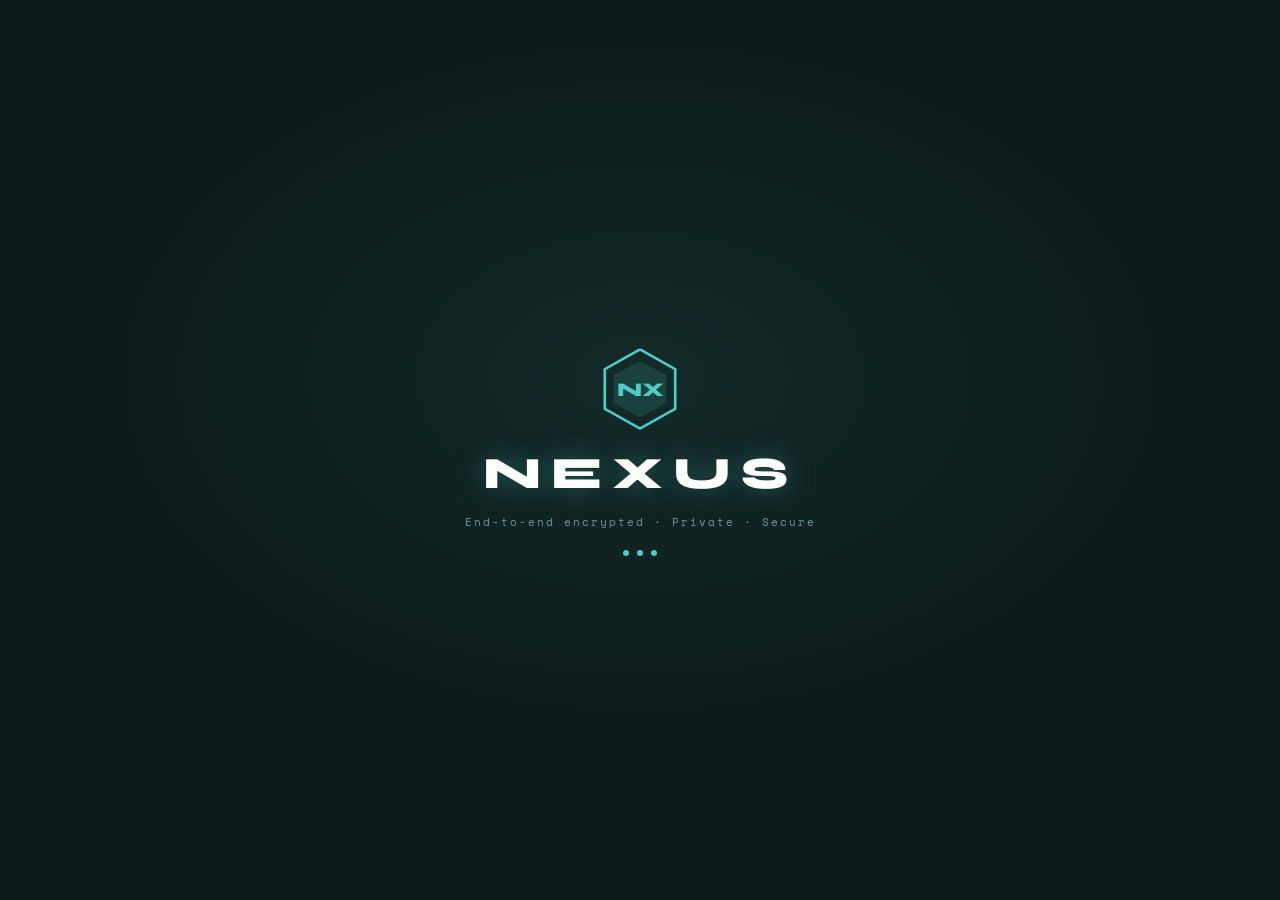
==== commit d033c28f: "Add files via upload" ====
--- a/index.html
+++ b/index.html
@@ -4,8 +4,8 @@
   <meta charset="UTF-8" />
   <meta name="viewport" content="width=device-width, initial-scale=1.0, maximum-scale=1.0, user-scalable=no" />
   <title>NEXUS · Private Chat</title>
-  <meta name="description" content="Ultra-secure private chat for your circle" />
-  <meta name="theme-color" content="#1a2e2e" />
+  <meta name="description" content="Ultra-secure private group chat. Code-locked rooms." />
+  <meta name="theme-color" content="#0d1a1a" />
   <meta name="apple-mobile-web-app-capable" content="yes" />
   <meta name="apple-mobile-web-app-status-bar-style" content="black-translucent" />
   <meta name="apple-mobile-web-app-title" content="NEXUS" />
@@ -18,98 +18,278 @@
 </head>
 <body>
 
-<!-- RIPPLE CONTAINER -->
 <div id="ripple-container"></div>
 
-<!-- SPLASH SCREEN -->
 <div id="splash" class="screen active">
   <div class="splash-bg"></div>
   <div class="splash-content">
-    <div class="logo-mark">
-      <div class="logo-hex">
-        <svg viewBox="0 0 100 100" fill="none" xmlns="http://www.w3.org/2000/svg">
-          <polygon points="50,5 90,27.5 90,72.5 50,95 10,72.5 10,27.5" stroke="var(--teal)" stroke-width="3" fill="none" class="hex-outline"/>
-          <polygon points="50,18 80,34 80,66 50,82 20,66 20,34" fill="var(--teal)" opacity="0.15"/>
-          <text x="50" y="58" text-anchor="middle" font-family="Syne" font-weight="800" font-size="22" fill="var(--teal)">NX</text>
-        </svg>
-      </div>
-    </div>
-    <h1 class="splash-title">NEXUS</h1>
-    <p class="splash-sub">End-to-end encrypted · Private · Secure</p>
-    <div class="splash-dots">
-      <span></span><span></span><span></span>
-    </div>
+    <div class="logo-hex nx-anim" style="--nx-d:0.1s">
+      <svg viewBox="0 0 100 100" fill="none">
+        <polygon points="50,5 90,27.5 90,72.5 50,95 10,72.5 10,27.5"
+                 stroke="var(--teal)" stroke-width="3" fill="none" class="hex-outline"/>
+        <polygon points="50,18 80,34 80,66 50,82 20,66 20,34"
+                 fill="var(--teal)" opacity="0.15"/>
+        <text x="50" y="58" text-anchor="middle"
+              font-family="Syne" font-weight="800" font-size="22" fill="var(--teal)">NX</text>
+      </svg>
+    </div>
+    <h1 class="splash-title nx-anim" style="--nx-d:0.22s">NEXUS</h1>
+    <p class="splash-sub nx-anim" style="--nx-d:0.32s">End-to-end encrypted · Private · Secure</p>
+    <div class="splash-dots nx-anim" style="--nx-d:0.42s"><span></span><span></span><span></span></div>
   </div>
 </div>
 
-<!-- JOIN SCREEN -->
 <div id="join-screen" class="screen">
   <div class="join-bg"></div>
   <div class="join-container">
-    <div class="join-header">
+
+    <div class="join-header nx-anim" style="--nx-d:0.05s">
       <div class="logo-sm">
-        <svg viewBox="0 0 60 60" fill="none"><polygon points="30,3 54,16.5 54,43.5 30,57 6,43.5 6,16.5" stroke="var(--teal)" stroke-width="2" fill="none"/><text x="30" y="35" text-anchor="middle" font-family="Syne" font-weight="800" font-size="14" fill="var(--teal)">NX</text></svg>
+        <svg viewBox="0 0 60 60" fill="none">
+          <polygon points="30,3 54,16.5 54,43.5 30,57 6,43.5 6,16.5"
+                   stroke="var(--teal)" stroke-width="2" fill="none"/>
+          <text x="30" y="35" text-anchor="middle"
+                font-family="Syne" font-weight="800" font-size="14" fill="var(--teal)">NX</text>
+        </svg>
       </div>
       <h2>NEXUS</h2>
-      <p>Enter your credentials to access the secure network</p>
-    </div>
-
-    <div class="join-form">
+      <p>Private group chat · Code-locked · No sign-in</p>
+    </div>
+
+    <div class="join-form nx-anim" style="--nx-d:0.14s">
+
       <div class="field-group">
-        <label>FULL NAME</label>
+        <label>YOUR NAME <span class="label-opt">— optional</span></label>
         <div class="input-wrap">
-          <span class="input-icon">◈</span>
-          <input type="text" id="input-name" placeholder="Your display name" maxlength="24" autocomplete="off" />
-        </div>
-      </div>
-
-      <div class="field-group">
-        <label>MOBILE NUMBER</label>
-        <div class="input-wrap">
-          <span class="input-icon">◉</span>
-          <input type="tel" id="input-phone" placeholder="+91 98765 43210" maxlength="15" autocomplete="off" />
-        </div>
-      </div>
-
-      <div class="field-group">
-        <label>SECRET ACCESS CODE</label>
-        <div class="input-wrap">
-          <span class="input-icon">◆</span>
-          <input type="password" id="input-code" placeholder="Enter 6-digit secret code" maxlength="20" autocomplete="off" />
-          <button class="toggle-pw" onclick="togglePw()" id="pw-toggle">👁</button>
-        </div>
-        <div class="code-hint">Ask your group admin for the access code</div>
-      </div>
-
-      <button class="btn-join ripple-btn" onclick="handleJoin()">
-        <span>ACCESS NEXUS</span>
-        <div class="btn-shimmer"></div>
-      </button>
+          <span class="input-icon">
+            <svg viewBox="0 0 20 20" fill="none" width="16" height="16">
+              <circle cx="10" cy="7" r="3.5" stroke="currentColor" stroke-width="1.5"/>
+              <path d="M3 17c0-3.314 3.134-6 7-6s7 2.686 7 6"
+                    stroke="currentColor" stroke-width="1.5" stroke-linecap="round"/>
+            </svg>
+          </span>
+          <input type="text" id="input-name" placeholder="Leave blank to stay anonymous"
+                 maxlength="24" autocomplete="off" />
+        </div>
+      </div>
+
+      <div class="join-tabs">
+        <button class="join-tab-btn active ripple-btn" data-tab="create" onclick="switchJoinTab('create')">
+          <svg viewBox="0 0 16 16" fill="none" width="13" height="13">
+            <path d="M8 2v12M2 8h12" stroke="currentColor" stroke-width="2" stroke-linecap="round"/>
+          </svg>
+          CREATE ROOM
+        </button>
+        <button class="join-tab-btn ripple-btn" data-tab="enter" onclick="switchJoinTab('enter')">
+          <svg viewBox="0 0 16 16" fill="none" width="13" height="13">
+            <path d="M6 3l5 5-5 5" stroke="currentColor" stroke-width="2"
+                  stroke-linecap="round" stroke-linejoin="round"/>
+          </svg>
+          ENTER ROOM
+        </button>
+      </div>
+
+      <div class="join-tab-panel active" id="tab-create">
+        <div class="field-group">
+          <label>ROOM CODE <span class="label-opt">— min 6 chars, becomes the encryption key</span></label>
+          <div class="input-wrap">
+            <span class="input-icon">
+              <svg viewBox="0 0 20 20" fill="none" width="16" height="16">
+                <rect x="3" y="9" width="14" height="9" rx="2" stroke="currentColor" stroke-width="1.5"/>
+                <path d="M7 9V6a3 3 0 016 0v3" stroke="currentColor" stroke-width="1.5" stroke-linecap="round"/>
+                <circle cx="10" cy="14" r="1.2" fill="currentColor"/>
+              </svg>
+            </span>
+            <input type="text" id="input-create-code"
+                   placeholder="e.g. NEXUS1"
+                   data-placeholders='["e.g. NEXUS1","e.g. 482910","e.g. HAWK42","e.g. STORM9","e.g. ALPHA7","e.g. 007XYZ"]'
+                   maxlength="32" autocomplete="off" spellcheck="false"
+                   oninput="updateEntropyMeter(this.value)" />
+            <button class="toggle-pw ripple-btn" id="create-eye-btn"
+                    onclick="toggleVis('input-create-code','create-eye-btn')" title="Show/hide">
+              <svg class="eye-open" viewBox="0 0 20 20" fill="none" width="16" height="16">
+                <ellipse cx="10" cy="10" rx="7" ry="4.5" stroke="currentColor" stroke-width="1.5"/>
+                <circle cx="10" cy="10" r="2" fill="currentColor"/>
+              </svg>
+              <svg class="eye-closed" viewBox="0 0 20 20" fill="none" width="16" height="16" style="display:none">
+                <path d="M3 3l14 14M8.5 8.7A2 2 0 0012 12" stroke="currentColor" stroke-width="1.5" stroke-linecap="round"/>
+                <path d="M5.5 5.9C4.2 7 3.3 8.4 3 10c1.3 4 7 6 7 6s2.6-.9 4.6-2.6M16.7 13.3C17.5 12.3 18 11.2 18 10c-1.3-4-7-6-7-6-.9 0-1.8.2-2.6.4"
+                      stroke="currentColor" stroke-width="1.5" stroke-linecap="round"/>
+              </svg>
+            </button>
+          </div>
+          <div class="code-hint">This becomes your room code and the encryption key. Share it with your group.</div>
+
+          <div class="entropy-bar-wrap" id="entropy-wrap" style="display:none">
+            <div class="entropy-bar"><div class="entropy-fill" id="entropy-fill"></div></div>
+            <span class="entropy-label" id="entropy-label"></span>
+          </div>
+        </div>
+        <div class="tab-info-box">
+          <svg viewBox="0 0 20 20" fill="none" width="15" height="15" style="flex-shrink:0;color:var(--teal)">
+            <circle cx="10" cy="10" r="8" stroke="currentColor" stroke-width="1.5"/>
+            <path d="M10 9v5M10 7v.4" stroke="currentColor" stroke-width="1.8" stroke-linecap="round"/>
+          </svg>
+          <span>All messages are encrypted using your code as the key. Only people who know the code can read them.</span>
+        </div>
+        <button class="btn-join ripple-btn" onclick="handleCreate()">
+          <span>CREATE ROOM</span>
+          <div class="btn-shimmer"></div>
+        </button>
+      </div>
+
+      <div class="join-tab-panel" id="tab-enter">
+        <div class="field-group">
+          <label>ROOM CODE</label>
+          <div class="input-wrap">
+            <span class="input-icon">
+              <svg viewBox="0 0 20 20" fill="none" width="16" height="16">
+                <circle cx="7.5" cy="10" r="3.5" stroke="currentColor" stroke-width="1.5"/>
+                <path d="M10.5 10h7M15 10v2.5" stroke="currentColor" stroke-width="1.5" stroke-linecap="round"/>
+              </svg>
+            </span>
+            <input type="text" id="input-room-code"
+                   placeholder="Enter the room code"
+                   maxlength="32" autocomplete="off" spellcheck="false" />
+            <button class="toggle-pw ripple-btn" id="enter-eye-btn"
+                    onclick="toggleVis('input-room-code','enter-eye-btn')" title="Show/hide">
+              <svg class="eye-open" viewBox="0 0 20 20" fill="none" width="16" height="16">
+                <ellipse cx="10" cy="10" rx="7" ry="4.5" stroke="currentColor" stroke-width="1.5"/>
+                <circle cx="10" cy="10" r="2" fill="currentColor"/>
+              </svg>
+              <svg class="eye-closed" viewBox="0 0 20 20" fill="none" width="16" height="16" style="display:none">
+                <path d="M3 3l14 14M8.5 8.7A2 2 0 0012 12" stroke="currentColor" stroke-width="1.5" stroke-linecap="round"/>
+                <path d="M5.5 5.9C4.2 7 3.3 8.4 3 10c1.3 4 7 6 7 6s2.6-.9 4.6-2.6M16.7 13.3C17.5 12.3 18 11.2 18 10c-1.3-4-7-6-7-6-.9 0-1.8.2-2.6.4"
+                      stroke="currentColor" stroke-width="1.5" stroke-linecap="round"/>
+              </svg>
+            </button>
+          </div>
+          <div class="code-hint">Enter the code shared by your group admin</div>
+        </div>
+        <button class="btn-join ripple-btn" onclick="handleEnter()">
+          <span>ENTER ROOM</span>
+          <div class="btn-shimmer"></div>
+        </button>
+      </div>
 
       <div id="join-error" class="error-msg"></div>
     </div>
 
-    <div class="security-badge">
-      <span>🔒</span>
-      <span>256-bit encrypted · Zero-knowledge architecture</span>
-    </div>
+    <div class="security-badge nx-anim" style="--nx-d:0.28s">
+      <svg viewBox="0 0 20 20" fill="none" width="14" height="14">
+        <rect x="4" y="9" width="12" height="9" rx="2" stroke="currentColor" stroke-width="1.5"/>
+        <path d="M7 9V6.5a3 3 0 016 0V9" stroke="currentColor" stroke-width="1.5" stroke-linecap="round"/>
+        <circle cx="10" cy="14" r="1.2" fill="currentColor"/>
+      </svg>
+      <span>Code-key encrypted · No sign-in · Zero-knowledge</span>
+    </div>
+
   </div>
 </div>
 
-<!-- MAIN APP -->
+<div id="waiting-screen" class="screen">
+  <div class="waiting-bg"></div>
+  <div class="waiting-container">
+
+    <div class="waiting-pulse-ring"></div>
+
+    <div class="waiting-avatar-wrap">
+      <div class="avatar waiting-avatar" id="waiting-avatar"></div>
+    </div>
+
+    <h2 class="waiting-title">Waiting for approval</h2>
+    <p class="waiting-name" id="waiting-name"></p>
+
+    <div class="waiting-room-row">
+      <svg viewBox="0 0 20 20" fill="none" width="12" height="12" style="flex-shrink:0">
+        <rect x="3" y="9" width="14" height="9" rx="2" stroke="currentColor" stroke-width="1.4"/>
+        <path d="M7 9V6a3 3 0 016 0v3" stroke="currentColor" stroke-width="1.4" stroke-linecap="round"/>
+      </svg>
+      <span id="waiting-room-code" class="waiting-room-code"></span>
+    </div>
+
+    <p class="waiting-hint">An admin needs to approve your request.<br/>Please keep this screen open.</p>
+
+    <div class="waiting-dots"><span></span><span></span><span></span></div>
+
+    <button class="btn-waiting-cancel ripple-btn" onclick="cancelJoinRequest()">
+      <svg viewBox="0 0 20 20" fill="none" width="13" height="13" style="flex-shrink:0">
+        <path d="M13 10H3M5 7l-3 3 3 3" stroke="currentColor" stroke-width="1.5"
+              stroke-linecap="round" stroke-linejoin="round"/>
+        <path d="M9 4h6a1 1 0 011 1v10a1 1 0 01-1 1H9"
+              stroke="currentColor" stroke-width="1.5" stroke-linecap="round"/>
+      </svg>
+      Cancel Request
+    </button>
+
+  </div>
+</div>
+
+<div id="invite-screen" class="screen">
+  <div class="invite-bg"></div>
+  <div class="invite-container">
+    <div class="invite-logo">
+      <svg viewBox="0 0 60 60" fill="none" width="52" height="52">
+        <polygon points="30,3 54,16.5 54,43.5 30,57 6,43.5 6,16.5" stroke="var(--teal)" stroke-width="1.8" fill="none" opacity="0.7"/>
+        <polygon points="30,12 46,21 46,39 30,48 14,39 14,21" fill="var(--teal)" opacity="0.08"/>
+        <text x="30" y="35" text-anchor="middle" font-family="Syne" font-weight="800" font-size="13" fill="var(--teal)">NX</text>
+      </svg>
+    </div>
+    <p class="invite-label">YOU'VE BEEN INVITED</p>
+    <h2 class="invite-title">Enter the room code<br/>to join</h2>
+    <p class="invite-hint">Ask the person who shared this link for the room code.</p>
+    <div class="invite-input-wrap">
+      <input id="invite-code-input" type="password" placeholder="Room code…"
+             autocomplete="off" autocorrect="off" spellcheck="false"
+             oninput="checkInviteCode(this)" onkeydown="if(event.key==='Enter') joinFromInvite()"/>
+      <button class="invite-vis-btn" onclick="toggleVis('invite-code-input','invite-vis-btn')" id="invite-vis-btn" type="button">
+        <svg class="eye-open" viewBox="0 0 20 20" fill="none" width="14" height="14"><path d="M1 10s3.5-6 9-6 9 6 9 6-3.5 6-9 6-9-6-9-6z" stroke="currentColor" stroke-width="1.4"/><circle cx="10" cy="10" r="2.5" stroke="currentColor" stroke-width="1.4"/></svg>
+        <svg class="eye-closed" viewBox="0 0 20 20" fill="none" width="14" height="14" style="display:none"><path d="M2 2l16 16M7.5 7.6A4 4 0 0013.4 13M4.2 4.4C2.6 5.8 1 8 1 10c0 0 3.5 6 9 6a9 9 0 004.8-1.4M8 4.1A9 9 0 0119 10s-.7 1.4-2 2.8" stroke="currentColor" stroke-width="1.4" stroke-linecap="round"/></svg>
+      </button>
+    </div>
+    <div id="invite-error" class="invite-error"></div>
+    <button class="btn-invite-join ripple-btn" id="invite-join-btn" onclick="joinFromInvite()" disabled>
+      <span>JOIN ROOM</span>
+    </button>
+    <button class="btn-invite-back" onclick="cancelInvite()">Back to Home</button>
+  </div>
+</div>
+
 <div id="app" class="screen">
 
-  <!-- SIDEBAR -->
   <aside id="sidebar" class="sidebar">
-    <div class="sidebar-header">
+    <div class="sidebar-header nx-anim" style="--nx-d:0.05s">
       <div class="logo-sm">
-        <svg viewBox="0 0 60 60" fill="none"><polygon points="30,3 54,16.5 54,43.5 30,57 6,43.5 6,16.5" stroke="var(--teal)" stroke-width="2" fill="none"/><text x="30" y="35" text-anchor="middle" font-family="Syne" font-weight="800" font-size="14" fill="var(--teal)">NX</text></svg>
-      </div>
-      <span class="app-name">NEXUS</span>
-      <button class="icon-btn" onclick="openSettings()" title="Settings">⚙</button>
-    </div>
-
-    <div class="my-profile-mini" onclick="openProfile()">
+        <svg viewBox="0 0 60 60" fill="none">
+          <polygon points="30,3 54,16.5 54,43.5 30,57 6,43.5 6,16.5"
+                   stroke="var(--teal)" stroke-width="2" fill="none"/>
+          <text x="30" y="35" text-anchor="middle"
+                font-family="Syne" font-weight="800" font-size="14" fill="var(--teal)">NX</text>
+        </svg>
+      </div>
+      <div class="sidebar-title-wrap">
+        <span class="app-name">NEXUS</span>
+        <span class="room-code-pill" id="room-code-pill"
+              onclick="copyRoomCode()" title="Tap to copy">····</span>
+      </div>
+      <button class="icon-btn" onclick="shareRoomLink()" title="Share invite link" id="share-room-btn">
+        <svg viewBox="0 0 20 20" fill="none" width="17" height="17">
+          <circle cx="15" cy="4" r="2" stroke="currentColor" stroke-width="1.4"/>
+          <circle cx="15" cy="16" r="2" stroke="currentColor" stroke-width="1.4"/>
+          <circle cx="5" cy="10" r="2" stroke="currentColor" stroke-width="1.4"/>
+          <path d="M7 9l6-3.5M7 11l6 3.5" stroke="currentColor" stroke-width="1.4" stroke-linecap="round"/>
+        </svg>
+      </button>
+      <button class="icon-btn" onclick="openSettings()" title="Settings">
+        <svg viewBox="0 0 22 22" fill="none" width="18" height="18">
+          <circle cx="11" cy="11" r="3" stroke="currentColor" stroke-width="1.6"/>
+          <path d="M11 2.5v1.8M11 17.7v1.8M2.5 11h1.8M17.7 11h1.8M4.7 4.7l1.3 1.3M16 16l1.3 1.3M4.7 17.3l1.3-1.3M16 6l1.3-1.3"
+                stroke="currentColor" stroke-width="1.6" stroke-linecap="round"/>
+        </svg>
+      </button>
+    </div>
+
+    <div class="my-profile-mini nx-anim" style="--nx-d:0.12s">
       <div class="avatar-wrap">
         <div class="avatar" id="my-avatar-sidebar"></div>
         <div class="status-dot online"></div>
@@ -118,118 +298,184 @@
         <div class="profile-name" id="my-name-sidebar">You</div>
         <div class="profile-status">● Online</div>
       </div>
-      <div class="encrypted-badge">E2E</div>
+      <div id="my-admin-badge" class="admin-badge" style="display:none" title="You are an admin">
+        <svg viewBox="0 0 20 20" fill="none" width="11" height="11">
+          <path d="M10 2l2.2 6.8H19l-5.6 4 2.2 6.8L10 15.5l-5.6 3.9 2.2-6.8L1 9.2h6.8z"
+                stroke="currentColor" stroke-width="1.4" stroke-linejoin="round"/>
+        </svg>
+        ADMIN
+      </div>
     </div>
 
     <div class="sidebar-section">
-      <div class="section-label">MEMBERS <span id="online-count" class="count-badge">0</span></div>
+      <div class="section-label">
+        ONLINE <span id="online-count" class="count-badge">1</span>
+      </div>
       <div id="members-list" class="members-list"></div>
     </div>
 
     <div class="sidebar-footer">
-      <button class="btn-logout ripple-btn small" onclick="handleLogout()">⬡ Leave Network</button>
+      <button class="btn-logout ripple-btn" onclick="handleLogout()">
+        <svg viewBox="0 0 20 20" fill="none" width="14" height="14" style="flex-shrink:0">
+          <path d="M13 10H3M5 7l-3 3 3 3" stroke="currentColor" stroke-width="1.5"
+                stroke-linecap="round" stroke-linejoin="round"/>
+          <path d="M9 4h6a1 1 0 011 1v10a1 1 0 01-1 1H9"
+                stroke="currentColor" stroke-width="1.5" stroke-linecap="round"/>
+        </svg>
+        Leave Room
+      </button>
     </div>
   </aside>
 
-  <!-- MAIN AREA -->
   <main id="main-area" class="main-area">
 
-    <!-- CHAT VIEW -->
-    <div id="chat-view" class="chat-view active">
-      <div class="chat-header" id="chat-header">
-        <button class="back-btn icon-btn" onclick="backToList()" style="display:none">←</button>
-        <div class="chat-header-info">
-          <div class="chat-avatar" id="chat-avatar"></div>
-          <div>
-            <div class="chat-name" id="chat-name">Select a member to chat</div>
-            <div class="chat-status" id="chat-status">—</div>
+    <div class="chat-header" id="chat-header">
+
+      <div class="chat-header-info">
+        <div class="group-avatar">
+          <svg viewBox="0 0 28 28" fill="none" width="28" height="28">
+            <polygon points="14,2 25,8 25,20 14,26 3,20 3,8"
+                     stroke="var(--teal)" stroke-width="1.5" fill="none"/>
+            <text x="14" y="17" text-anchor="middle"
+                  font-family="Syne" font-weight="800" font-size="8" fill="var(--teal)">NX</text>
+          </svg>
+        </div>
+        <div>
+          <div class="chat-name" id="chat-name">GROUP ROOM</div>
+          <div class="chat-status" id="chat-status">
+            <span class="online-dot-sm"></span>
+            <span id="member-status-text">0 members online</span>
           </div>
         </div>
-        <div class="chat-actions" id="chat-actions" style="display:none">
-          <button class="icon-btn call-btn ripple-btn" onclick="startCall('voice')" title="Voice Call">📞</button>
-          <button class="icon-btn call-btn ripple-btn" onclick="startCall('video')" title="Video Call">📹</button>
-          <button class="icon-btn ripple-btn" onclick="openChatInfo()" title="Info">ℹ</button>
-        </div>
-      </div>
-
-      <div id="messages-area" class="messages-area">
-        <div class="empty-chat">
-          <div class="empty-icon">
-            <svg viewBox="0 0 80 80" fill="none" width="80" height="80">
-              <polygon points="40,4 72,22 72,58 40,76 8,58 8,22" stroke="var(--teal)" stroke-width="1.5" fill="none" opacity="0.5"/>
-              <circle cx="40" cy="40" r="10" stroke="var(--teal)" stroke-width="1.5" fill="none" opacity="0.5"/>
-              <line x1="40" y1="22" x2="40" y2="30" stroke="var(--teal)" stroke-width="1.5" opacity="0.5"/>
-              <line x1="40" y1="50" x2="40" y2="58" stroke="var(--teal)" stroke-width="1.5" opacity="0.5"/>
-            </svg>
-          </div>
-          <p>Select a member from the list<br/>to start a secure conversation</p>
-          <span class="enc-note">All messages are end-to-end encrypted</span>
-        </div>
-      </div>
-
-      <div id="typing-indicator" class="typing-indicator" style="display:none">
-        <span></span><span></span><span></span>
-        <div class="typing-text" id="typing-text">typing...</div>
-      </div>
-
-      <div class="input-area" id="input-area" style="display:none">
-        <div class="input-toolbar">
-          <button class="icon-btn attach-btn ripple-btn" onclick="triggerAttach()" title="Attach">📎</button>
-        </div>
-        <div class="msg-input-wrap">
-          <textarea id="msg-input" placeholder="Encrypted message..." rows="1" onkeydown="handleKey(event)" oninput="handleTyping(this)"></textarea>
-        </div>
-        <button class="send-btn ripple-btn" id="send-btn" onclick="sendMessage()">
-          <svg viewBox="0 0 24 24" fill="none" width="20" height="20">
-            <path d="M22 2L11 13M22 2L15 22L11 13L2 9L22 2Z" stroke="currentColor" stroke-width="2" stroke-linecap="round" stroke-linejoin="round"/>
+      </div>
+      <button class="icon-btn ripple-btn" onclick="copyRoomCode()" title="Copy room code">
+        <svg viewBox="0 0 20 20" fill="none" width="17" height="17">
+          <rect x="7" y="7" width="10" height="10" rx="2" stroke="currentColor" stroke-width="1.5"/>
+          <path d="M13 7V5a2 2 0 00-2-2H5a2 2 0 00-2 2v6a2 2 0 002 2h2"
+                stroke="currentColor" stroke-width="1.5" stroke-linecap="round"/>
+        </svg>
+      </button>
+      <button class="icon-btn ripple-btn" id="search-btn" onclick="toggleSearch()" title="Search messages">
+        <svg viewBox="0 0 20 20" fill="none" width="17" height="17">
+          <circle cx="8.5" cy="8.5" r="5" stroke="currentColor" stroke-width="1.5"/>
+          <path d="M13 13l3.5 3.5" stroke="currentColor" stroke-width="1.7" stroke-linecap="round"/>
+        </svg>
+      </button>
+    </div>
+
+    <div id="search-bar" class="search-bar" style="display:none">
+      <svg viewBox="0 0 20 20" fill="none" width="15" height="15" style="flex-shrink:0;color:var(--text2)">
+        <circle cx="8.5" cy="8.5" r="5" stroke="currentColor" stroke-width="1.5"/>
+        <path d="M13 13l3.5 3.5" stroke="currentColor" stroke-width="1.7" stroke-linecap="round"/>
+      </svg>
+      <input type="text" placeholder="Search messages…" oninput="doSearch(this.value)"
+             onkeydown="if(event.key==='Escape')toggleSearch()" autocomplete="off" />
+      <span id="search-count" class="search-count"></span>
+      <button class="icon-btn" onclick="toggleSearch()" style="flex-shrink:0">
+        <svg viewBox="0 0 20 20" fill="none" width="13" height="13">
+          <path d="M15 5L5 15M5 5l10 10" stroke="currentColor" stroke-width="1.8" stroke-linecap="round"/>
+        </svg>
+      </button>
+    </div>
+
+    <div id="messages-area" class="messages-area">
+      <div class="room-welcome" id="room-welcome">
+        <div class="welcome-icon">
+          <svg viewBox="0 0 60 60" fill="none" width="60" height="60">
+            <polygon points="30,3 54,16.5 54,43.5 30,57 6,43.5 6,16.5"
+                     stroke="var(--teal)" stroke-width="1.5" fill="none" opacity="0.6"/>
+            <polygon points="30,12 46,21 46,39 30,48 14,39 14,21"
+                     fill="var(--teal)" opacity="0.08"/>
+            <text x="30" y="35" text-anchor="middle"
+                  font-family="Syne" font-weight="800" font-size="13" fill="var(--teal)" opacity="0.7">NX</text>
           </svg>
-        </button>
-      </div>
-    </div>
-
-    <!-- CALL OVERLAY -->
-    <div id="call-overlay" class="call-overlay" style="display:none">
-      <div class="call-bg"></div>
-      <div class="call-content">
-        <div class="call-status-text" id="call-status-text">Connecting...</div>
-        <div class="call-avatar-large" id="call-avatar-large"></div>
-        <div class="call-name-large" id="call-name-large"></div>
-        <div class="call-type-badge" id="call-type-badge">VOICE CALL</div>
-        <div class="call-timer" id="call-timer">00:00</div>
-        <div class="call-controls">
-          <button class="call-ctrl-btn ripple-btn" id="mute-btn" onclick="toggleMute()" title="Mute">🎤</button>
-          <button class="call-ctrl-btn end-call ripple-btn" onclick="endCall()" title="End Call">📵</button>
-          <button class="call-ctrl-btn ripple-btn" id="speaker-btn" onclick="toggleSpeaker()" title="Speaker">🔊</button>
-        </div>
-        <div class="call-wave">
-          <span></span><span></span><span></span><span></span><span></span>
-        </div>
-      </div>
+        </div>
+        <p class="welcome-title" id="welcome-room-name">ROOM</p>
+        <p class="welcome-sub">All messages are encrypted with your room code as the key. Only members of this room can read them.</p>
+        <div class="enc-note">◈ End-to-end encrypted · Zero-knowledge</div>
+      </div>
+      <button id="scroll-fab" class="scroll-fab" style="display:none" aria-label="Scroll to bottom">
+        <svg viewBox="0 0 20 20" fill="none" width="16" height="16">
+          <path d="M5 8l5 5 5-5" stroke="currentColor" stroke-width="2" stroke-linecap="round" stroke-linejoin="round"/>
+        </svg>
+        <span id="scroll-fab-badge" class="scroll-fab-badge"></span>
+      </button>
+    </div>
+
+    <div id="typing-indicator" class="typing-indicator" style="display:none">
+      <span></span><span></span><span></span>
+      <div class="typing-text" id="typing-text"></div>
+    </div>
+
+    <div id="reply-bar" class="reply-bar" style="display:none">
+      <div class="reply-bar-line"></div>
+      <div class="reply-bar-content">
+        <div class="reply-bar-sender" id="reply-sender"></div>
+        <div class="reply-bar-text"   id="reply-preview"></div>
+      </div>
+      <button class="reply-bar-close ripple-btn" onclick="clearReply()" aria-label="Cancel reply">
+        <svg viewBox="0 0 20 20" fill="none" width="14" height="14">
+          <path d="M15 5L5 15M5 5l10 10" stroke="currentColor" stroke-width="1.8" stroke-linecap="round"/>
+        </svg>
+      </button>
+    </div>
+
+    <div id="solo-hint" class="solo-hint" style="display:none">
+      <svg viewBox="0 0 20 20" fill="none" width="13" height="13" style="flex-shrink:0">
+        <circle cx="10" cy="7" r="3" stroke="currentColor" stroke-width="1.4"/>
+        <path d="M4 17c0-3 2.7-5 6-5s6 2 6 5" stroke="currentColor" stroke-width="1.4" stroke-linecap="round"/>
+      </svg>
+      <span>Share the room code <strong id="solo-code"></strong> to start chatting</span>
+    </div>
+
+    <div class="input-area" id="input-area">
+      <button class="icon-btn attach-btn ripple-btn" onclick="triggerAttach()" title="Attach file">
+        <svg viewBox="0 0 20 20" fill="none" width="19" height="19">
+          <path d="M16.5 10.5l-6.3 6.3a4.24 4.24 0 01-6-6l7-7a2.83 2.83 0 014 4l-7.1 7.1a1.41 1.41 0 01-2-2l6.3-6.3"
+                stroke="currentColor" stroke-width="1.5" stroke-linecap="round"/>
+        </svg>
+      </button>
+      <div class="msg-input-wrap">
+        <textarea id="msg-input" placeholder="Send an encrypted message…"
+                  rows="1" onkeydown="handleKey(event)" oninput="handleTyping(this)"></textarea>
+      </div>
+      <button class="send-btn" id="send-btn" aria-label="Send message">
+        <svg viewBox="0 0 20 20" fill="none" width="18" height="18">
+          <path d="M17.5 2.5L9 11M17.5 2.5L12 17.5l-3-6.5-6.5-3L17.5 2.5Z"
+                stroke="currentColor" stroke-width="1.7" stroke-linecap="round" stroke-linejoin="round"/>
+        </svg>
+      </button>
     </div>
 
   </main>
 </div>
 
-<!-- MODALS -->
-<!-- SETTINGS MODAL -->
 <div id="settings-modal" class="modal-overlay" style="display:none" onclick="closeModal(event)">
   <div class="modal">
     <div class="modal-header">
       <h3>SETTINGS</h3>
-      <button class="icon-btn" onclick="closeSettings()">✕</button>
+      <button class="icon-btn" onclick="closeSettings()">
+        <svg viewBox="0 0 20 20" fill="none" width="16" height="16">
+          <path d="M15 5L5 15M5 5l10 10" stroke="currentColor" stroke-width="1.8" stroke-linecap="round"/>
+        </svg>
+      </button>
     </div>
     <div class="modal-body">
-      <div class="setting-item">
-        <label>NOTIFICATIONS</label>
+
+      <div class="setting-item" id="approval-setting-row" style="display:none">
+        <div class="setting-label-group">
+          <label>APPROVAL GATE</label>
+          <span class="setting-sublabel">Requires admin approval for new members</span>
+        </div>
         <div class="toggle-wrap">
-          <input type="checkbox" id="notif-toggle" checked onchange="toggleNotifications()" />
-          <label for="notif-toggle" class="toggle"></label>
+          <input type="checkbox" id="approval-toggle" onchange="toggleApprovalGate()" />
+          <label for="approval-toggle" class="toggle"></label>
         </div>
       </div>
       <div class="setting-item">
         <label>SOUND ALERTS</label>
         <div class="toggle-wrap">
-          <input type="checkbox" id="sound-toggle" checked />
+          <input type="checkbox" id="sound-toggle" checked onchange="toggleSoundAlerts()" />
           <label for="sound-toggle" class="toggle"></label>
         </div>
       </div>
@@ -240,43 +486,99 @@
           <label for="anim-toggle" class="toggle"></label>
         </div>
       </div>
-      <div class="setting-item">
-        <label>STATUS MESSAGE</label>
-        <input type="text" id="status-input" placeholder="Set your status..." class="setting-input" maxlength="40" />
-      </div>
+      <div class="setting-divider"></div>
       <div class="setting-item">
         <label>APP VERSION</label>
-        <span class="setting-value">NEXUS v2.0.0</span>
+        <span class="setting-value">NEXUS v1.0</span>
       </div>
       <div class="setting-item">
         <label>ENCRYPTION</label>
-        <span class="setting-value teal">AES-256 Active ✓</span>
-      </div>
-      <button class="btn-join ripple-btn small" onclick="saveSettings()" style="margin-top:16px">Save Settings</button>
+        <span class="setting-value teal">AES-256-GCM ✓</span>
+      </div>
+      <div class="setting-item">
+        <label>SIGNING</label>
+        <span class="setting-value teal">ECDSA P-256 ✓</span>
+      </div>
+      <div class="setting-item">
+        <label>KEY EPOCH</label>
+        <span class="setting-value teal" id="epoch-display">0</span>
+      </div>
+
+      <div id="rotate-key-row" class="setting-item" style="display:none">
+        <div class="setting-label-group">
+          <label>ROTATE KEY</label>
+          <span class="setting-sublabel">New messages will use a freshly derived key</span>
+        </div>
+        <button class="btn-rotate-key ripple-btn" onclick="rotateKey(); closeSettings();">
+          <svg viewBox="0 0 20 20" fill="none" width="13" height="13">
+            <path d="M4 4v4h4M16 16v-4h-4" stroke="currentColor" stroke-width="1.6" stroke-linecap="round" stroke-linejoin="round"/>
+            <path d="M4.3 12A7 7 0 0015.7 8M15.7 8A7 7 0 004.3 12" stroke="currentColor" stroke-width="1.6" stroke-linecap="round"/>
+          </svg>
+          ROTATE
+        </button>
+      </div>
+
+      <button class="btn-join ripple-btn small" onclick="saveSettings()" style="margin-top:16px">
+        SAVE SETTINGS
+      </button>
     </div>
   </div>
 </div>
 
-<!-- NOTIFICATION TOAST -->
+<div id="media-viewer" class="media-viewer" style="display:none" onclick="closeMediaViewer()">
+  <button class="mv-close" onclick="closeMediaViewer()">
+    <svg viewBox="0 0 20 20" fill="none" width="18" height="18">
+      <path d="M15 5L5 15M5 5l10 10" stroke="currentColor" stroke-width="2" stroke-linecap="round"/>
+    </svg>
+  </button>
+  <img id="mv-img" src="" alt="" style="display:none" />
+  <video id="mv-video" controls style="display:none"></video>
+</div>
+
 <div id="toast-container" class="toast-container"></div>
 
-<!-- INCOMING CALL -->
-<div id="incoming-call" class="incoming-call" style="display:none">
-  <div class="incoming-info">
-    <div class="incoming-avatar" id="incoming-avatar"></div>
-    <div>
-      <div class="incoming-name" id="incoming-name">Unknown</div>
-      <div class="incoming-type" id="incoming-type">Incoming Voice Call</div>
-    </div>
-  </div>
-  <div class="incoming-actions">
-    <button class="call-ctrl-btn accept ripple-btn" onclick="acceptCall()">📞</button>
-    <button class="call-ctrl-btn decline ripple-btn" onclick="declineCall()">📵</button>
-  </div>
-</div>
-
-<input type="file" id="file-input" accept="image/*,video/*,.pdf,.doc,.docx" style="display:none" onchange="handleFileAttach(event)" />
-
+<input type="file" id="file-input"
+       accept="image/*,video/*,audio/*,.pdf,.doc,.docx,.xls,.xlsx,.ppt,.pptx,.txt,.zip"
+       style="display:none" onchange="handleFileAttach(event)" />
+
+<script src="https://www.gstatic.com/firebasejs/9.23.0/firebase-app-compat.js"></script>
+<script src="https://www.gstatic.com/firebasejs/9.23.0/firebase-firestore-compat.js"></script>
+<script src="https://www.gstatic.com/firebasejs/9.23.0/firebase-app-check-compat.js"></script>
+<script src="config.js"></script><!-- injected by GitHub Actions, gitignored locally -->
 <script src="app.js"></script>
+<script src="sw-bridge.js"></script>
+<script>
+(function () {
+  function startRotatingPlaceholder(input) {
+    const list = JSON.parse(input.dataset.placeholders || '[]');
+    if (!list.length) return;
+    let idx = 0;
+
+    function rotate() {
+      if (document.activeElement === input || input.value) return;
+      // Fade out
+      input.classList.add('ph-fade');
+      setTimeout(function () {
+        idx = (idx + 1) % list.length;
+        input.placeholder = list[idx];
+        // Fade in
+        input.classList.remove('ph-fade');
+      }, 400);
+    }
+
+    setInterval(rotate, 2200);
+  }
+
+  function init() {
+    document.querySelectorAll('[data-placeholders]').forEach(startRotatingPlaceholder);
+  }
+
+  if (document.readyState === 'loading') {
+    document.addEventListener('DOMContentLoaded', init);
+  } else {
+    init();
+  }
+})();
+</script>
 </body>
 </html>
--- a/style.css
+++ b/style.css
@@ -1,1476 +1,2478 @@
-/* ════════════════════════════════════════════
-   NEXUS CHAT · ULTRA SECURE · GRAY + SEA GREEN
-   ════════════════════════════════════════════ */
-
 :root {
-  --bg-base: #111a1a;
-  --bg-panel: #172020;
-  --bg-card: #1e2c2c;
-  --bg-elevated: #243535;
-  --bg-input: #1a2828;
-  --teal: #2dd4bf;
-  --teal-dark: #14b8a6;
-  --teal-glow: rgba(45, 212, 191, 0.2);
-  --teal-dim: rgba(45, 212, 191, 0.08);
-  --gray-1: #e2e8e8;
-  --gray-2: #94a3a3;
-  --gray-3: #4b6161;
-  --gray-4: #2d4040;
-  --gray-5: #1e2e2e;
-  --danger: #ef4444;
-  --warn: #f59e0b;
-  --success: #10b981;
-  --radius: 14px;
-  --radius-sm: 8px;
-  --radius-pill: 999px;
-  --shadow: 0 4px 24px rgba(0,0,0,0.4);
-  --shadow-teal: 0 0 20px rgba(45, 212, 191, 0.15);
-  --font-display: 'Syne', sans-serif;
-  --font-mono: 'Space Mono', monospace;
-  --safe-top: env(safe-area-inset-top, 0px);
-  --safe-bottom: env(safe-area-inset-bottom, 0px);
-}
-
-*, *::before, *::after {
-  box-sizing: border-box;
-  margin: 0;
-  padding: 0;
+  --teal:        #4ecdc4;
+  --teal-dim:    rgba(78,205,196,0.10);
+  --teal-glow:   rgba(78,205,196,0.22);
+  --teal-border: rgba(78,205,196,0.20);
+  --bg:          #0d1a1a;
+  --bg2:         #101e1e;
+  --bg3:         #132424;
+  --surface:     #182e2e;
+  --surface2:    #1d3535;
+  --border:      rgba(78,205,196,0.15);
+  --border2:     rgba(78,205,196,0.07);
+  --text:        #cce8e6;
+  --text2:       #6a9896;
+  --text3:       #3a5856;
+  --danger:      #ff6b6b;
+  --online:      #51cf66;
+  --texting:     #fcc419;
+  --calling:     #74c0fc;
+  --gray-3:      #6a9896;
+  --sidebar-w:   272px;
+  --header-h:    58px;
+  --font-ui:     'Syne', sans-serif;
+  --font-mono:   'Space Mono', monospace;
+  --r:           8px;
+  --r2:          14px;
+}
+
+*, *::before, *::after { box-sizing: border-box; margin: 0; padding: 0; }
+html, body {
+  height: 100%; overflow: hidden;
+  background: var(--bg); color: var(--text);
+  font-family: var(--font-mono);
+  -webkit-font-smoothing: antialiased;
+
+  user-select: none;
+  -webkit-user-select: none;
   -webkit-tap-highlight-color: transparent;
-}
-
-html, body {
-  width: 100%; height: 100%;
-  overflow: hidden;
-  background: var(--bg-base);
-  color: var(--gray-1);
-  font-family: var(--font-display);
-  font-size: 14px;
-  -webkit-font-smoothing: antialiased;
-}
-
-/* ── RIPPLE ── */
-#ripple-container {
-  position: fixed; inset: 0;
-  pointer-events: none;
-  z-index: 9999;
-  overflow: hidden;
-}
-
-.ripple-wave {
-  position: absolute;
-  border-radius: 50%;
-  background: radial-gradient(circle, rgba(45,212,191,0.35) 0%, rgba(45,212,191,0) 70%);
-  transform: scale(0);
-  animation: rippleOut 0.6s cubic-bezier(0.22, 0.61, 0.36, 1) forwards;
-  pointer-events: none;
-}
-
-@keyframes rippleOut {
-  to { transform: scale(1); opacity: 0; }
-}
-
-/* ── SCREENS ── */
+
+  -webkit-touch-callout: none;
+  touch-action: pan-y;
+}
+
+.msg-bubble,
+.msg-bubble *, .toast-title, .toast-msg,
+.chat-name, .member-name {
+  user-select: none;
+  -webkit-user-select: none;
+}
+button { font-family: inherit; cursor: pointer; border: none; background: none; color: inherit; -webkit-tap-highlight-color: transparent; }
+input, textarea { font-family: inherit; color: inherit; }
+textarea { resize: none; }
+
 .screen {
   position: fixed; inset: 0;
-  display: none;
+  display: flex; flex-direction: column;
+  opacity: 0; pointer-events: none;
+  transform: scale(0.97) translateY(14px);
+  filter: blur(5px);
+  transition:
+    opacity   0.48s cubic-bezier(0.22, 1, 0.36, 1),
+    transform 0.48s cubic-bezier(0.22, 1, 0.36, 1),
+    filter    0.38s ease;
+  will-change: transform, opacity, filter;
+  z-index: 1;
+}
+.screen.active {
+  opacity: 1; pointer-events: all;
+  transform: scale(1) translateY(0);
+  filter: blur(0);
+  z-index: 2;
+}
+.screen.morph-exit {
   opacity: 0;
-  transition: opacity 0.35s ease;
-}
-
-.screen.active {
-  display: flex;
-  opacity: 1;
-}
-
-.screen.fade-in { animation: fadeIn 0.4s ease forwards; }
-
-@keyframes fadeIn {
-  from { opacity: 0; transform: translateY(10px); }
-  to   { opacity: 1; transform: translateY(0); }
-}
-
-/* ══════════════════════════════
-   SPLASH SCREEN
-   ══════════════════════════════ */
-#splash {
-  flex-direction: column;
-  align-items: center;
-  justify-content: center;
-  background: var(--bg-base);
-  z-index: 100;
-}
-
+  transform: scale(1.04) translateY(-12px);
+  filter: blur(8px);
+  pointer-events: none;
+  transition:
+    opacity   0.3s ease,
+    transform 0.3s ease,
+    filter    0.3s ease;
+  z-index: 3;
+}
+
+#ripple-container { position: fixed; inset: 0; pointer-events: none; z-index: 9999; overflow: hidden; }
+.ripple-wave {
+  position: absolute; border-radius: 50%;
+  background: radial-gradient(circle, rgba(78,205,196,0.35) 0%, transparent 70%);
+  animation: ripple-expand 0.65s ease-out forwards;
+  pointer-events: none;
+}
+@keyframes ripple-expand { to { transform: scale(3); opacity: 0; } }
+
+#splash { align-items: center; justify-content: center; background: var(--bg); }
 .splash-bg {
   position: absolute; inset: 0;
-  background: radial-gradient(ellipse at 50% 60%, rgba(45,212,191,0.07) 0%, transparent 60%);
-  animation: pulse 3s ease-in-out infinite;
-}
-
-@keyframes pulse {
-  0%, 100% { opacity: 0.5; }
-  50% { opacity: 1; }
-}
-
-.splash-content {
-  display: flex;
-  flex-direction: column;
-  align-items: center;
-  gap: 12px;
-  z-index: 1;
-}
-
-.logo-mark { width: 90px; height: 90px; animation: logoSpin 1s ease-out; }
-
-@keyframes logoSpin {
-  from { transform: rotate(-20deg) scale(0.7); opacity: 0; }
-  to   { transform: rotate(0deg) scale(1); opacity: 1; }
-}
-
-.hex-outline { stroke-dasharray: 300; stroke-dashoffset: 300; animation: drawHex 1.2s ease forwards 0.3s; }
-
-@keyframes drawHex {
-  to { stroke-dashoffset: 0; }
-}
-
-.splash-title {
-  font-family: var(--font-display);
-  font-size: 36px;
-  font-weight: 800;
-  letter-spacing: 8px;
-  color: var(--gray-1);
-  animation: slideUp 0.6s ease forwards 0.5s;
-  opacity: 0;
-}
-
-@keyframes slideUp {
-  from { opacity: 0; transform: translateY(16px); }
-  to   { opacity: 1; transform: translateY(0); }
-}
-
-.splash-sub {
-  font-family: var(--font-mono);
-  font-size: 11px;
-  color: var(--gray-3);
-  letter-spacing: 1px;
-  animation: slideUp 0.6s ease forwards 0.7s;
-  opacity: 0;
-}
-
-.splash-dots {
-  display: flex; gap: 8px; margin-top: 32px;
-  animation: slideUp 0.6s ease forwards 0.9s;
-  opacity: 0;
-}
-
-.splash-dots span {
-  width: 8px; height: 8px;
-  border-radius: 50%;
-  background: var(--teal);
-  animation: dotPulse 1.2s ease-in-out infinite;
-}
+  pointer-events: none;
+  background: radial-gradient(ellipse 60% 55% at 50% 42%, rgba(78,205,196,0.09) 0%, transparent 70%);
+  animation: pulse-bg 3.5s ease-in-out infinite;
+}
+@keyframes pulse-bg { 0%,100%{opacity:0.6} 50%{opacity:1} }
+
+.splash-content { position: relative; z-index: 1; display: flex; flex-direction: column; align-items: center; gap: 14px; }
+
+.logo-hex { width: 88px; height: 88px; animation: hex-glow 2.5s ease-in-out infinite; }
+.logo-hex svg { width: 100%; height: 100%; }
+@keyframes hex-glow { 0%,100%{filter:drop-shadow(0 0 10px rgba(78,205,196,0.4))} 50%{filter:drop-shadow(0 0 24px rgba(78,205,196,0.8))} }
+.hex-outline { stroke-dasharray: 420; stroke-dashoffset: 420; animation: hex-draw 1.6s ease forwards; }
+@keyframes hex-draw { to { stroke-dashoffset: 0; } }
+
+.splash-title { font-family: var(--font-ui); font-size: 2.8rem; font-weight: 800; letter-spacing: 10px; color: #fff; text-shadow: 0 0 28px rgba(78,205,196,0.35); }
+.splash-sub { font-size: 0.68rem; letter-spacing: 2px; color: var(--text2); }
+.splash-dots { display: flex; gap: 8px; margin-top: 6px; }
+.splash-dots span { width: 6px; height: 6px; border-radius: 50%; background: var(--teal); animation: dot-bounce 1.2s ease-in-out infinite; }
 .splash-dots span:nth-child(2) { animation-delay: 0.2s; }
 .splash-dots span:nth-child(3) { animation-delay: 0.4s; }
-
-@keyframes dotPulse {
-  0%, 100% { opacity: 0.3; transform: scale(0.8); }
-  50% { opacity: 1; transform: scale(1.2); }
-}
-
-/* ══════════════════════════════
-   JOIN SCREEN
-   ══════════════════════════════ */
-#join-screen {
-  flex-direction: column;
+@keyframes dot-bounce { 0%,100%{opacity:0.3;transform:scale(0.8)} 50%{opacity:1;transform:scale(1.2)} }
+
+#join-screen { align-items: center; justify-content: center; background: var(--bg); overflow-y: auto; }
+.join-bg {
+  position: absolute; inset: 0; pointer-events: none;
+  background:
+    radial-gradient(ellipse 50% 40% at 15% 20%, rgba(78,205,196,0.05) 0%, transparent 60%),
+    radial-gradient(ellipse 40% 50% at 85% 80%, rgba(78,205,196,0.04) 0%, transparent 60%);
+}
+
+.join-container {
+  position: relative; z-index: 1;
+  width: 100%; max-width: 420px;
+  padding: 36px 22px 44px;
+  display: flex; flex-direction: column; gap: 22px;
+  animation: fade-up 0.5s ease both;
+}
+
+.join-header { display: flex; flex-direction: column; align-items: center; gap: 10px; text-align: center; }
+.logo-sm { width: 42px; height: 42px; }
+.logo-sm svg { width: 100%; height: 100%; filter: drop-shadow(0 0 8px rgba(78,205,196,0.4)); }
+.join-header h2 { font-family: var(--font-ui); font-size: 1.55rem; font-weight: 800; letter-spacing: 7px; color: #fff; }
+.join-header p { font-size: 0.7rem; color: var(--text2); letter-spacing: 0.5px; white-space: nowrap; }
+
+.join-form { display: flex; flex-direction: column; gap: 16px; }
+.field-group { display: flex; flex-direction: column; gap: 7px; }
+.field-group label { font-size: 0.6rem; letter-spacing: 3px; color: var(--teal); font-family: var(--font-ui); font-weight: 600; }
+.label-opt { font-size: 0.58rem; letter-spacing: 1px; color: var(--text2); font-weight: 400; opacity: 0.7; }
+
+.input-wrap { display: flex; align-items: center; background: var(--surface); border: 1px solid var(--border); border-radius: var(--r); overflow: hidden; transition: border-color 0.2s, box-shadow 0.2s; }
+.input-wrap:focus-within { border-color: var(--teal); box-shadow: 0 0 0 3px var(--teal-glow); }
+.input-icon { display: flex; align-items: center; justify-content: center; padding: 0 13px; color: var(--teal); flex-shrink: 0; }
+.input-wrap input { flex: 1; padding: 13px 10px 13px 0; background: transparent; border: none; outline: none; color: var(--text); font-family: var(--font-mono); font-size: 0.86rem; }
+.input-wrap input::placeholder { color: var(--text2); transition: opacity 0.4s ease; }
+.input-wrap input.ph-fade::placeholder { opacity: 0; }
+.toggle-pw { display: flex; align-items: center; justify-content: center; padding: 0 13px; color: var(--text2); flex-shrink: 0; transition: color 0.2s; }
+.toggle-pw:hover { color: var(--teal); }
+.code-hint { font-size: 0.62rem; color: var(--text2); letter-spacing: 1px; margin-top: -1px; }
+
+.join-tabs {
+  display: grid; grid-template-columns: 1fr 1fr;
+  gap: 6px;
+  background: var(--surface);
+  border: 1px solid var(--border);
+  border-radius: var(--r);
+  padding: 5px;
+}
+
+.join-tab-btn {
+  display: flex; align-items: center; justify-content: center; gap: 7px;
+  padding: 11px 8px;
+  border-radius: 6px;
+  background: transparent;
+  color: var(--text2);
+  font-family: var(--font-ui); font-size: 0.6rem; font-weight: 700; letter-spacing: 2px;
+  transition: all 0.2s;
+}
+.join-tab-btn svg { flex-shrink: 0; }
+.join-tab-btn:hover { color: var(--teal); background: var(--teal-dim); }
+.join-tab-btn.active {
+  background: linear-gradient(135deg, rgba(78,205,196,0.18), rgba(78,205,196,0.08));
+  color: var(--teal);
+  border: 1px solid var(--teal-border);
+  box-shadow: 0 2px 8px rgba(78,205,196,0.12);
+}
+
+.join-tab-panel { display: none; flex-direction: column; gap: 14px; animation: fade-up 0.2s ease both; }
+.join-tab-panel.active { display: flex; }
+
+.tab-info-box {
+  display: flex; align-items: flex-start; gap: 10px;
+  background: var(--teal-dim);
+  border: 1px solid var(--teal-border);
+  border-radius: var(--r);
+  padding: 12px 14px;
+  font-size: 0.7rem; color: var(--text2); line-height: 1.6; letter-spacing: 0.3px;
+}
+
+.btn-join {
+  position: relative; overflow: hidden;
+  padding: 14px 20px;
+  background: linear-gradient(135deg, var(--teal) 0%, #3bbfb6 100%);
+  border-radius: var(--r); color: var(--bg);
+  font-family: var(--font-ui); font-size: 0.78rem; font-weight: 700; letter-spacing: 3px;
+  transition: all 0.2s; box-shadow: 0 4px 20px rgba(78,205,196,0.28);
+}
+.btn-join:hover { transform: translateY(-1px); box-shadow: 0 6px 26px rgba(78,205,196,0.44); }
+.btn-join:active { transform: scale(0.98); }
+.btn-join:disabled { opacity: 0.6; cursor: not-allowed; transform: none; }
+.btn-join.small { padding: 10px 16px; font-size: 0.68rem; }
+
+.btn-shimmer {
+  position: absolute; top: 0; left: -100%; width: 60%; height: 100%;
+  background: linear-gradient(90deg, transparent, rgba(255,255,255,0.22), transparent);
+  animation: shimmer 2.8s ease-in-out infinite;
+}
+@keyframes shimmer { 0%{left:-100%} 100%{left:200%} }
+
+.error-msg { font-size: 0.7rem; color: var(--danger); text-align: center; letter-spacing: 1px; min-height: 18px; }
+@keyframes shake { 0%,100%{transform:translateX(0)} 20%,60%{transform:translateX(-6px)} 40%,80%{transform:translateX(6px)} }
+
+.security-badge { display: flex; align-items: center; justify-content: center; gap: 8px; font-size: 0.6rem; color: var(--text2); letter-spacing: 0.8px; white-space: nowrap; }
+.security-badge svg { color: var(--teal); flex-shrink: 0; }
+
+#app { flex-direction: row; }
+
+.sidebar { width: var(--sidebar-w); flex-shrink: 0; background: var(--bg2); border-right: 1px solid var(--border); display: flex; flex-direction: column; height: 100%; transition: transform 0.3s ease; z-index: 10; }
+
+.sidebar-header { display: flex; align-items: center; gap: 10px; padding: 0 14px; height: var(--header-h); flex-shrink: 0; border-bottom: 1px solid var(--border); }
+
+.sidebar-title-wrap { flex: 1; min-width: 0; display: flex; flex-direction: column; gap: 3px; }
+.app-name { font-family: var(--font-ui); font-size: 0.88rem; font-weight: 800; letter-spacing: 4px; color: #fff; }
+
+.room-code-pill {
+  display: inline-block; align-self: flex-start;
+  font-size: 0.56rem; letter-spacing: 2px; color: var(--teal);
+  background: var(--teal-dim); border: 1px solid var(--border);
+  padding: 2px 8px; border-radius: 100px; cursor: pointer;
+  transition: all 0.15s; max-width: 160px; white-space: nowrap;
+  overflow: hidden; text-overflow: ellipsis; font-family: var(--font-mono);
+}
+.room-code-pill:hover { background: var(--teal-glow); border-color: var(--teal); }
+
+.icon-btn { width: 34px; height: 34px; display: flex; align-items: center; justify-content: center; border-radius: var(--r); color: var(--text2); font-size: 0.95rem; transition: all 0.15s; flex-shrink: 0; }
+.icon-btn:hover { background: var(--teal-dim); color: var(--teal); }
+.icon-btn svg { display: block; }
+
+.my-profile-mini { display: flex; align-items: center; gap: 10px; padding: 11px 14px; border-bottom: 1px solid var(--border2); cursor: pointer; transition: background 0.15s; }
+.my-profile-mini:hover { background: var(--teal-dim); }
+
+.avatar-wrap { position: relative; flex-shrink: 0; }
+.avatar { width: 36px; height: 36px; border-radius: 50%; display: flex; align-items: center; justify-content: center; font-family: var(--font-ui); font-size: 0.72rem; font-weight: 700; color: #fff; user-select: none; }
+
+.status-dot { position: absolute; bottom: 0; right: 0; width: 10px; height: 10px; border-radius: 50%; border: 2px solid var(--bg2); }
+.status-dot.online  { background: var(--online);  box-shadow: 0 0 5px var(--online); }
+.status-dot.offline { background: var(--text3); }
+.status-dot.texting { background: var(--texting); }
+.status-dot.calling { background: var(--calling); }
+
+.profile-info { flex: 1; min-width: 0; }
+.profile-name { font-size: 0.8rem; font-weight: 700; color: var(--text); white-space: nowrap; overflow: hidden; text-overflow: ellipsis; }
+.profile-status { font-size: 0.6rem; color: var(--online); letter-spacing: 1px; margin-top: 2px; }
+.encrypted-badge { font-size: 0.52rem; letter-spacing: 1px; color: var(--teal); border: 1px solid var(--border); padding: 2px 6px; border-radius: 4px; flex-shrink: 0; font-family: var(--font-ui); font-weight: 700; }
+
+.sidebar-section { flex: 1; overflow-y: auto; display: flex; flex-direction: column; }
+.sidebar-section::-webkit-scrollbar { width: 3px; }
+.sidebar-section::-webkit-scrollbar-thumb { background: var(--border); border-radius: 2px; }
+.section-label { font-family: var(--font-ui); font-size: 0.58rem; letter-spacing: 3px; color: var(--text2); font-weight: 600; padding: 10px 14px 6px; display: flex; align-items: center; gap: 8px; }
+.count-badge { background: var(--teal); color: var(--bg); border-radius: 100px; padding: 1px 7px; font-size: 0.58rem; font-family: var(--font-ui); font-weight: 700; }
+.members-list { display: flex; flex-direction: column; gap: 1px; padding: 0 8px 8px; }
+
+.member-item {
+  display: flex; align-items: center; gap: 10px;
+  padding: 9px 10px; border-radius: var(--r);
+  cursor: pointer; transition: background 0.15s;
+  animation: fade-up 0.2s ease both;
+}
+.member-item:hover { background: var(--teal-dim); }
+.member-item.active { background: var(--teal-dim); border: 1px solid var(--teal-border); }
+.member-item .avatar { width: 34px; height: 34px; font-size: 0.68rem; flex-shrink: 0; }
+.member-item .status-dot { position: static; border: none; width: 7px; height: 7px; flex-shrink: 0; }
+.member-info { flex: 1; min-width: 0; }
+.member-name { font-size: 0.78rem; color: var(--text); white-space: nowrap; overflow: hidden; text-overflow: ellipsis; }
+.member-activity { font-size: 0.6rem; color: var(--text2); margin-top: 2px; }
+.member-activity.chatting { color: var(--texting); }
+.member-activity.calling  { color: var(--calling); }
+.member-meta { display: flex; flex-direction: column; align-items: flex-end; gap: 3px; flex-shrink: 0; }
+.unread-badge { background: var(--teal); color: var(--bg); border-radius: 100px; padding: 1px 6px; font-size: 0.6rem; font-family: var(--font-ui); font-weight: 700; }
+.member-meta .msg-time { font-size: 0.58rem; color: var(--text2); }
+
+.sidebar-footer { padding: 11px 14px; border-top: 1px solid var(--border); flex-shrink: 0; }
+.btn-logout { width: 100%; padding: 9px 14px; display: flex; align-items: center; justify-content: center; gap: 8px; background: transparent; border: 1px solid var(--border); border-radius: var(--r); color: var(--text2); font-family: var(--font-ui); font-size: 0.68rem; font-weight: 600; letter-spacing: 2px; transition: all 0.2s; }
+.btn-logout:hover { border-color: var(--danger); color: var(--danger); background: rgba(255,107,107,0.06); }
+
+.main-area { flex: 1; min-width: 0; display: flex; flex-direction: column; height: 100%; position: relative; }
+.chat-view { flex: 1; display: none; flex-direction: column; height: 100%; overflow: hidden; }
+.chat-view.active { display: flex; }
+
+.chat-header { display: flex; align-items: center; gap: 10px; padding: 0 14px; height: var(--header-h); flex-shrink: 0; background: var(--bg2); border-bottom: 1px solid var(--border); }
+.chat-header-info { display: flex; align-items: center; gap: 10px; flex: 1; min-width: 0; }
+.chat-avatar { width: 36px; height: 36px; border-radius: 50%; display: flex; align-items: center; justify-content: center; font-family: var(--font-ui); font-size: 0.72rem; font-weight: 700; color: #fff; flex-shrink: 0; }
+.chat-name { font-size: 0.86rem; font-weight: 700; color: var(--text); }
+.chat-status { font-size: 0.63rem; color: var(--text2); margin-top: 2px; }
+.chat-status.online  { color: var(--online); }
+.chat-status.texting { color: var(--texting); }
+.chat-status.calling { color: var(--calling); }
+.chat-actions { display: flex; align-items: center; gap: 2px; }
+.call-btn { color: var(--teal); }
+
+.messages-area { flex: 1; overflow-y: auto; padding: 16px 14px 8px; display: flex; flex-direction: column; gap: 3px; scroll-behavior: smooth; }
+.messages-area::-webkit-scrollbar { width: 3px; }
+.messages-area::-webkit-scrollbar-thumb { background: var(--border); border-radius: 2px; }
+
+.empty-chat { flex: 1; display: flex; flex-direction: column; align-items: center; justify-content: center; gap: 14px; text-align: center; padding: 32px; }
+.empty-icon { opacity: 0.55; }
+.empty-chat p { font-size: 0.82rem; color: var(--text2); line-height: 1.75; }
+.enc-note { font-size: 0.62rem; color: var(--text3); letter-spacing: 1.5px; }
+
+.date-divider { display: flex; align-items: center; gap: 10px; margin: 10px 0; }
+.date-divider::before, .date-divider::after { content:''; flex:1; height:1px; background: var(--border2); }
+.date-divider span { font-size: 0.6rem; color: var(--text2); letter-spacing: 2px; white-space: nowrap; }
+
+.msg-wrapper { display: flex; flex-direction: column; margin: 2px 0; animation: msg-in 0.2s ease both; }
+@keyframes msg-in { from{opacity:0;transform:translateY(7px)} to{opacity:1;transform:none} }
+.msg-wrapper.sent   { align-items: flex-end; }
+.msg-wrapper.received { align-items: flex-start; }
+.msg-bubble-wrap { display: flex; align-items: flex-end; gap: 7px; max-width: 74%; }
+.msg-small-avatar { width: 26px; height: 26px; border-radius: 50%; display: flex; align-items: center; justify-content: center; font-family: var(--font-ui); font-size: 0.6rem; font-weight: 700; color: #fff; flex-shrink: 0; }
+.msg-bubble { padding: 9px 13px; border-radius: 16px; font-size: 0.85rem; line-height: 1.55; word-break: break-word; }
+.msg-wrapper.sent     .msg-bubble { background: linear-gradient(135deg, var(--teal) 0%, #3bbfb6 100%); color: var(--bg); border-bottom-right-radius: 4px; box-shadow: 0 2px 12px rgba(78,205,196,0.22); }
+.msg-wrapper.received .msg-bubble { background: var(--surface2); color: var(--text); border: 1px solid var(--border2); border-bottom-left-radius: 4px; }
+.msg-image img { max-width: 200px; border-radius: 8px; display: block; }
+.msg-meta { display: flex; align-items: center; gap: 5px; margin-top: 3px; padding: 0 2px; }
+.msg-time-sm { font-size: 0.58rem; color: var(--text2); }
+.msg-status { font-size: 0.62rem; color: var(--teal); }
+
+.typing-indicator { display: flex; align-items: center; gap: 4px; padding: 5px 16px; flex-shrink: 0; }
+.typing-indicator span { width: 6px; height: 6px; border-radius: 50%; background: var(--teal); opacity: 0.4; animation: typing-bounce 1s ease-in-out infinite; }
+.typing-indicator span:nth-child(2) { animation-delay: 0.15s; }
+.typing-indicator span:nth-child(3) { animation-delay: 0.30s; }
+@keyframes typing-bounce { 0%,100%{opacity:0.35;transform:scale(0.8)} 50%{opacity:1;transform:scale(1.15)} }
+.typing-text { font-size: 0.63rem; color: var(--text2); margin-left: 4px; letter-spacing: 1px; }
+
+.input-area { display: flex; align-items: flex-end; gap: 8px; padding: 10px 12px; padding-bottom: max(10px, env(safe-area-inset-bottom)); background: var(--bg2); border-top: 1px solid var(--border); flex-shrink: 0; }
+.input-toolbar { flex-shrink: 0; }
+.attach-btn { color: var(--text2); }
+.attach-btn:hover { color: var(--teal); }
+.msg-input-wrap { flex: 1; }
+.msg-input-wrap textarea { width: 100%; padding: 10px 14px; background: var(--surface); border: 1px solid var(--border); border-radius: 20px; outline: none; color: var(--text); font-family: var(--font-mono); font-size: 0.86rem; line-height: 1.55; max-height: 120px; overflow-y: auto; transition: border-color 0.2s; }
+.msg-input-wrap textarea:focus { border-color: var(--teal); }
+.msg-input-wrap textarea::placeholder { color: var(--text2); }
+.msg-input-wrap textarea::-webkit-scrollbar { display: none; }
+.send-btn { width: 42px; height: 42px; flex-shrink: 0; display: flex; align-items: center; justify-content: center; background: var(--teal); border-radius: 50%; color: var(--bg); transition: background 0.15s, transform 0.15s; box-shadow: 0 2px 12px rgba(78,205,196,0.32); }
+.send-btn:hover { background: #3bbfb6; transform: scale(1.06); }
+
+.call-overlay { position: absolute; inset: 0; z-index: 50; display: flex; align-items: center; justify-content: center; }
+.call-bg { position: absolute; inset: 0; background: rgba(8,16,16,0.96); backdrop-filter: blur(14px); }
+.call-content { position: relative; z-index: 1; display: flex; flex-direction: column; align-items: center; gap: 14px; padding: 40px 24px; text-align: center; }
+.call-status-text { font-size: 0.68rem; letter-spacing: 3px; color: var(--text2); }
+.call-avatar-large { width: 88px; height: 88px; border-radius: 50%; display: flex; align-items: center; justify-content: center; font-family: var(--font-ui); font-size: 1.8rem; font-weight: 700; color: #fff; box-shadow: 0 0 0 12px rgba(78,205,196,0.08), 0 0 0 24px rgba(78,205,196,0.04); animation: call-pulse 2s ease-in-out infinite; }
+@keyframes call-pulse { 0%,100%{box-shadow:0 0 0 12px rgba(78,205,196,0.08),0 0 0 24px rgba(78,205,196,0.04)} 50%{box-shadow:0 0 0 16px rgba(78,205,196,0.13),0 0 0 32px rgba(78,205,196,0.05)} }
+.call-name-large { font-family: var(--font-ui); font-size: 1.25rem; font-weight: 700; color: #fff; letter-spacing: 2px; }
+.call-type-badge { font-size: 0.63rem; letter-spacing: 3px; color: var(--teal); background: var(--teal-dim); border: 1px solid var(--border); padding: 4px 14px; border-radius: 100px; }
+.call-timer { font-family: var(--font-mono); font-size: 1.1rem; color: var(--text); letter-spacing: 2px; }
+.call-controls { display: flex; gap: 22px; margin-top: 6px; }
+.call-ctrl-btn { width: 54px; height: 54px; border-radius: 50%; display: flex; align-items: center; justify-content: center; background: var(--surface2); border: 1px solid var(--border); color: var(--text); transition: all 0.2s; }
+.call-ctrl-btn:hover { background: var(--teal-dim); border-color: var(--teal); color: var(--teal); }
+.call-ctrl-btn.end-call { background: var(--danger); border-color: var(--danger); color: #fff; }
+.call-ctrl-btn.end-call:hover { background: #e05555; }
+.call-ctrl-btn.accept { background: var(--online); border-color: var(--online); color: #fff; }
+.call-ctrl-btn.decline { background: var(--danger); border-color: var(--danger); color: #fff; }
+.call-wave { display: flex; align-items: center; gap: 4px; height: 28px; }
+.call-wave span { width: 4px; border-radius: 2px; background: var(--teal); animation: wave-bar 1s ease-in-out infinite; }
+.call-wave span:nth-child(1){height:8px;animation-delay:0.0s} .call-wave span:nth-child(2){height:18px;animation-delay:0.1s} .call-wave span:nth-child(3){height:26px;animation-delay:0.2s} .call-wave span:nth-child(4){height:18px;animation-delay:0.3s} .call-wave span:nth-child(5){height:8px;animation-delay:0.4s}
+@keyframes wave-bar { 0%,100%{transform:scaleY(0.5);opacity:0.5} 50%{transform:scaleY(1);opacity:1} }
+
+.modal-overlay { position: fixed; inset: 0; background: rgba(0,0,0,0.72); backdrop-filter: blur(5px); z-index: 100; display: flex; align-items: center; justify-content: center; padding: 20px; }
+.modal { background: var(--bg2); border: 1px solid var(--border); border-radius: var(--r2); width: 100%; max-width: 380px; max-height: 90vh; overflow-y: auto; animation: modal-in 0.25s ease both; }
+@keyframes modal-in { from{opacity:0;transform:scale(0.95)translateY(10px)} to{opacity:1;transform:none} }
+.modal-header { display: flex; align-items: center; justify-content: space-between; padding: 16px 18px; border-bottom: 1px solid var(--border); }
+.modal-header h3 { font-family: var(--font-ui); font-size: 0.82rem; font-weight: 700; letter-spacing: 4px; color: var(--teal); }
+.modal-body { padding: 18px; display: flex; flex-direction: column; gap: 15px; }
+.setting-item { display: flex; align-items: center; justify-content: space-between; gap: 12px; }
+.setting-item label { font-size: 0.62rem; letter-spacing: 2px; color: var(--text2); font-family: var(--font-ui); font-weight: 600; }
+.setting-value { font-size: 0.7rem; color: var(--text2); font-family: var(--font-mono); }
+.setting-value.teal { color: var(--teal); }
+.setting-input { flex: 1; padding: 7px 11px; background: var(--surface); border: 1px solid var(--border); border-radius: var(--r); color: var(--text); font-family: var(--font-mono); font-size: 0.78rem; outline: none; max-width: 200px; }
+.setting-input:focus { border-color: var(--teal); }
+.toggle-wrap { position: relative; }
+.toggle-wrap input[type="checkbox"] { display: none; }
+.toggle { display: block; width: 42px; height: 22px; background: var(--surface2); border: 1px solid var(--border); border-radius: 100px; cursor: pointer; transition: all 0.25s; position: relative; }
+.toggle::after { content:''; position: absolute; top:2px; left:2px; width:16px; height:16px; background: var(--text2); border-radius: 50%; transition: transform 0.25s, background 0.25s; }
+.toggle-wrap input:checked + .toggle { background: var(--teal-dim); border-color: var(--teal); }
+.toggle-wrap input:checked + .toggle::after { transform: translateX(20px); background: var(--teal); }
+
+.toast-container { position: fixed; bottom: 24px; right: 20px; display: flex; flex-direction: column; gap: 8px; z-index: 200; pointer-events: none; max-width: 320px; }
+.toast { background: var(--surface2); border: 1px solid var(--border); border-radius: var(--r2); padding: 12px 16px; display: flex; align-items: flex-start; gap: 12px; pointer-events: all; cursor: pointer; animation: toast-slide 0.3s ease both; position: relative; overflow: hidden; box-shadow: 0 8px 32px rgba(0,0,0,0.4); }
+@keyframes toast-slide { from{opacity:0;transform:translateX(20px)} to{opacity:1;transform:none} }
+.toast.removing { animation: toast-remove 0.3s ease forwards; }
+@keyframes toast-remove { to{opacity:0;transform:translateX(20px)} }
+.toast-icon { font-size: 1rem; flex-shrink: 0; color: var(--teal); margin-top: 1px; }
+.toast-body { flex: 1; min-width: 0; }
+.toast-title { font-size: 0.75rem; font-weight: 700; color: var(--text); font-family: var(--font-ui); }
+.toast-msg { font-size: 0.68rem; color: var(--text2); margin-top: 2px; white-space: nowrap; overflow: hidden; text-overflow: ellipsis; }
+.toast-bar { position: absolute; bottom: 0; left: 0; height: 2px; background: var(--teal); animation: toast-bar-shrink 4.5s linear forwards; }
+@keyframes toast-bar-shrink { from{width:100%} to{width:0} }
+
+.incoming-call { position: fixed; top: 20px; left: 50%; transform: translateX(-50%); background: var(--surface); border: 1px solid var(--border); border-radius: var(--r2); padding: 14px 18px; display: flex; align-items: center; justify-content: space-between; gap: 16px; min-width: 300px; max-width: 380px; width: 90%; z-index: 300; box-shadow: 0 8px 32px rgba(0,0,0,0.5); animation: slide-down 0.3s ease both; }
+@keyframes slide-down { from{opacity:0;transform:translateX(-50%)translateY(-20px)} to{opacity:1;transform:translateX(-50%)translateY(0)} }
+.incoming-info { display: flex; align-items: center; gap: 12px; }
+.incoming-avatar { width: 40px; height: 40px; border-radius: 50%; display: flex; align-items: center; justify-content: center; font-family: var(--font-ui); font-size: 0.8rem; font-weight: 700; color: #fff; flex-shrink: 0; }
+.incoming-name { font-size: 0.85rem; font-weight: 700; color: var(--text); }
+.incoming-type { font-size: 0.62rem; color: var(--text2); margin-top: 2px; letter-spacing: 1px; }
+.incoming-actions { display: flex; gap: 12px; }
+.incoming-actions .call-ctrl-btn { width: 44px; height: 44px; }
+
+@keyframes fade-up { from{opacity:0;transform:translateY(16px)} to{opacity:1;transform:none} }
+.hidden { display: none !important; }
+
+.chat-header  { padding-top: max(0px, env(safe-area-inset-top)); }
+.input-area   { padding-bottom: max(10px, calc(env(safe-area-inset-bottom) + 6px)); }
+.sidebar-footer { padding-bottom: max(11px, calc(env(safe-area-inset-bottom) + 6px)); }
+#join-screen  { padding-top: env(safe-area-inset-top); }
+
+.join-container::-webkit-scrollbar { width: 3px; }
+.join-container::-webkit-scrollbar-thumb { background: var(--border); border-radius: 2px; }
+
+@media (max-width: 640px) {
+  .sidebar { position: fixed; inset: 0; right: auto; transform: translateX(-100%); width: 82vw; max-width: 300px; pointer-events: none; }
+  .sidebar.open { transform: translateX(0); box-shadow: 4px 0 24px rgba(0,0,0,0.6); pointer-events: all; }
+  .main-area { width: 100%; }
+
+  .msg-bubble-wrap { max-width: 88%; }
+  .toast-container { right: 12px; left: 12px; max-width: none; }
+  .call-controls { gap: 16px; }
+  .call-ctrl-btn { width: 48px; height: 48px; }
+  .join-tab-btn { font-size: 0.55rem; padding: 10px 6px; gap: 5px; }
+
+  .join-container { max-height: 100vh; overflow-y: auto; justify-content: flex-start; padding-top: 24px; }
+  #join-screen { justify-content: flex-start; }
+}
+
+@media (max-width: 360px) {
+  .join-tab-btn span { display: none; }
+  .splash-title { font-size: 2.2rem; letter-spacing: 7px; }
+}
+
+.group-avatar {
+  width: 36px; height: 36px; flex-shrink: 0;
+  display: flex; align-items: center; justify-content: center;
+  background: var(--teal-dim);
+  border: 1px solid var(--border);
+  border-radius: 50%;
+}
+
+.online-dot-sm {
+  display: inline-block;
+  width: 6px; height: 6px; border-radius: 50%;
+  background: var(--online); box-shadow: 0 0 4px var(--online);
+  animation: blink 2s ease-in-out infinite;
+  margin-right: 4px; vertical-align: middle;
+}
+@keyframes blink { 0%,100%{opacity:1} 50%{opacity:0.35} }
+
+.room-welcome {
+  display: flex; flex-direction: column; align-items: center;
+  gap: 12px; padding: 40px 24px; text-align: center;
+  margin-bottom: 8px;
+}
+.welcome-icon { opacity: 0.6; }
+.welcome-title {
+  font-family: var(--font-ui); font-size: 1rem;
+  font-weight: 700; letter-spacing: 4px; color: var(--teal);
+}
+.welcome-sub {
+  font-size: 0.75rem; color: var(--text2);
+  line-height: 1.7; max-width: 280px;
+}
+
+#input-area { display: flex !important; }
+
+#tab-create .code-hint {
+  font-size: 0.62rem; color: var(--teal); opacity: 0.7;
+  letter-spacing: 0.5px; margin-top: -2px; line-height: 1.5;
+}
+
+.msg-media {
+  position: relative; border-radius: 10px; overflow: hidden;
+  max-width: 240px; cursor: pointer;
+  background: var(--bg3);
+  border: 1px solid var(--border2);
+}
+.msg-media img {
+  width: 100%; display: block; border-radius: 10px;
+  max-height: 300px; object-fit: cover;
+}
+.msg-media.loading {
+  width: 200px; height: 140px;
+  display: flex; align-items: center; justify-content: center;
+}
+.media-decrypt-spinner {
+  width: 24px; height: 24px; border-radius: 50%;
+  border: 2px solid var(--border);
+  border-top-color: var(--teal);
+  animation: spin 0.8s linear infinite;
+}
+@keyframes spin { to { transform: rotate(360deg); } }
+
+.media-overlay {
+  position: absolute; inset: 0;
+  background: rgba(0,0,0,0);
+  display: flex; align-items: center; justify-content: center;
+  opacity: 0; transition: all 0.2s; color: #fff;
+}
+.msg-media:hover .media-overlay { opacity: 1; background: rgba(0,0,0,0.3); }
+
+.video-thumb {
+  width: 200px; height: 120px;
+  display: flex; flex-direction: column;
+  align-items: center; justify-content: center;
+  gap: 8px; background: var(--bg3);
+  border: 1px solid var(--border); border-radius: 10px;
+  cursor: pointer; transition: border-color 0.2s;
+}
+.video-thumb:hover { border-color: var(--teal); }
+.video-play-btn {
+  width: 44px; height: 44px; border-radius: 50%;
+  background: var(--teal); display: flex;
+  align-items: center; justify-content: center;
+  color: var(--bg);
+}
+.video-label {
+  font-size: 0.65rem; color: var(--text2);
+  max-width: 160px; overflow: hidden; text-overflow: ellipsis; white-space: nowrap;
+}
+
+.msg-file {
+  display: flex; align-items: center; gap: 10px;
+  padding: 10px 12px;
+  background: var(--bg3); border: 1px solid var(--border);
+  border-radius: 10px; text-decoration: none; color: var(--text);
+  transition: border-color 0.2s; min-width: 180px; max-width: 240px;
+}
+.msg-file:hover { border-color: var(--teal); }
+.file-icon { color: var(--teal); flex-shrink: 0; }
+.file-info { flex: 1; min-width: 0; }
+.file-name {
+  font-size: 0.78rem; color: var(--text);
+  white-space: nowrap; overflow: hidden; text-overflow: ellipsis;
+}
+.file-size { font-size: 0.62rem; color: var(--text2); margin-top: 2px; }
+.file-dl { color: var(--teal); flex-shrink: 0; }
+
+.media-viewer {
+  position: fixed; inset: 0; z-index: 5000;
+  background: rgba(0,0,0,0.94);
+  display: flex; align-items: center; justify-content: center;
+  padding: 20px;
+}
+.media-viewer img, .media-viewer video {
+  max-width: 100%; max-height: 90vh;
+  border-radius: 8px; object-fit: contain;
+}
+.mv-close {
+  position: absolute; top: 16px; right: 16px;
+  width: 38px; height: 38px;
+  background: var(--surface2); border: 1px solid var(--border);
+  border-radius: 50%; display: flex; align-items: center; justify-content: center;
+  color: var(--text); cursor: pointer; z-index: 1;
+  transition: all 0.15s;
+}
+.mv-close:hover { background: var(--danger); border-color: var(--danger); color: #fff; }
+
+.msg-sender {
+  font-family: var(--font-ui); font-size: 0.6rem; font-weight: 700;
+  margin-bottom: 3px; letter-spacing: 1px;
+}
+
+.msg-system {
+  display: flex; justify-content: center; margin: 6px 0;
+}
+.msg-system span {
+  font-size: 0.6rem; letter-spacing: 1.5px; color: var(--text2);
+  background: var(--bg2); border: 1px solid var(--border2);
+  padding: 3px 14px; border-radius: 100px;
+}
+
+.member-item { cursor: default; }
+.member-item:hover { background: transparent; }
+
+.date-divider {
+  display: flex; align-items: center; gap: 10px; margin: 10px 0;
+}
+.date-divider::before, .date-divider::after {
+  content:''; flex:1; height:1px; background: var(--border2);
+}
+.date-divider span {
+  font-size: 0.6rem; color: var(--text2); letter-spacing: 2px; white-space: nowrap;
+}
+
+.input-area {
+  padding-bottom: max(10px, calc(env(safe-area-inset-bottom) + 6px));
+}
+
+@media (max-width: 640px) {
+  .msg-media { max-width: 200px; }
+  .msg-file  { min-width: 160px; }
+}
+
+.hamburger-btn { display: none; }
+
+@media (min-width: 641px) {
+  .sidebar {
+    position: relative !important;
+    transform: none !important;
+    pointer-events: all !important;
+    z-index: 10 !important;
+    flex-shrink: 0;
+    box-shadow: none !important;
+  }
+
+  .hamburger-btn   { display: none !important; }
+}
+
+@media (max-width: 640px) {
+  .hamburger-btn { display: flex !important; }
+
+  .sidebar {
+    position: fixed !important;
+    top: 0 !important; bottom: 0 !important; left: 0 !important; right: auto !important;
+    width: 80vw !important;
+    max-width: 288px !important;
+    transform: translateX(-100%) !important;
+    pointer-events: none !important;
+    z-index: 20 !important;
+    transition: transform 0.28s cubic-bezier(0.4,0,0.2,1),
+                box-shadow 0.28s ease !important;
+    box-shadow: none !important;
+  }
+  .sidebar.open {
+    transform: translateX(0) !important;
+    pointer-events: all !important;
+    box-shadow: 6px 0 32px rgba(0,0,0,0.6) !important;
+  }
+  body.sidebar-active { overflow: hidden; touch-action: none; }
+}
+
+.typing-indicator {
+  display: none;
   align-items: center;
-  justify-content: center;
-  background: var(--bg-base);
-  padding: 20px;
-  padding-top: calc(var(--safe-top) + 20px);
-  overflow-y: auto;
-}
-
-.join-bg {
+  gap: 6px;
+  padding: 5px 16px;
+  flex-shrink: 0;
+  min-height: 28px;
+}
+.typing-indicator.visible { display: flex; }
+
+.typing-indicator > span {
+  width: 5px; height: 5px; border-radius: 50%;
+  background: var(--teal); opacity: 0.4;
+  animation: typing-bounce 1s ease-in-out infinite;
+  flex-shrink: 0;
+}
+.typing-indicator > span:nth-child(2) { animation-delay: 0.15s; }
+.typing-indicator > span:nth-child(3) { animation-delay: 0.30s; }
+@keyframes typing-bounce {
+  0%,100% { opacity:0.35; transform:scale(0.8); }
+  50%      { opacity:1;   transform:scale(1.2); }
+}
+
+.typing-text {
+  font-size: 0.65rem; color: var(--text2);
+  font-family: var(--font-mono); letter-spacing: 0.5px;
+  white-space: nowrap; overflow: hidden; text-overflow: ellipsis;
+  font-style: italic;
+}
+
+.me-tag {
+  opacity: 0.5; font-size: 0.65em;
+  font-family: var(--font-mono); font-weight: 400;
+}
+
+.media-tap-hint {
+  position: absolute; bottom: 0; left: 0; right: 0;
+  background: linear-gradient(transparent, rgba(0,0,0,0.5));
+  color: rgba(255,255,255,0.7);
+  font-size: 0.6rem; letter-spacing: 1px;
+  padding: 8px 10px 6px;
+  border-radius: 0 0 10px 10px;
+  opacity: 0; transition: opacity 0.2s;
+}
+.msg-media:hover .media-tap-hint { opacity: 1; }
+
+.media-decrypt-label {
+  font-size: 0.62rem; color: var(--text2);
+  letter-spacing: 1px; margin-top: 6px;
+}
+
+#app .input-area { display: flex !important; }
+
+@media (max-width: 640px) {
+  .chat-header { padding: 0 10px; }
+  .chat-header-info { gap: 8px; }
+}
+
+#sidebar-overlay {
   position: fixed; inset: 0;
-  background:
-    radial-gradient(ellipse at 30% 20%, rgba(45,212,191,0.05) 0%, transparent 50%),
-    radial-gradient(ellipse at 70% 80%, rgba(45,212,191,0.04) 0%, transparent 40%);
-}
-
-.join-container {
-  width: 100%; max-width: 420px;
-  z-index: 1;
-  display: flex;
-  flex-direction: column;
-  gap: 24px;
-}
-
-.join-header {
-  display: flex;
-  flex-direction: column;
-  align-items: center;
-  gap: 8px;
-}
-
-.logo-sm {
-  width: 48px; height: 48px;
-}
-
-.join-header h2 {
-  font-size: 26px;
-  font-weight: 800;
-  letter-spacing: 6px;
-  color: var(--gray-1);
-}
-
-.join-header p {
-  font-family: var(--font-mono);
-  font-size: 11px;
-  color: var(--gray-3);
-  text-align: center;
-  letter-spacing: 0.5px;
-}
-
-.join-form {
-  background: var(--bg-card);
-  border: 1px solid var(--gray-4);
-  border-radius: var(--radius);
-  padding: 28px 24px;
-  display: flex;
-  flex-direction: column;
-  gap: 20px;
-  box-shadow: var(--shadow), var(--shadow-teal);
-}
-
-.field-group {
-  display: flex;
-  flex-direction: column;
-  gap: 8px;
-}
-
-.field-group label {
-  font-family: var(--font-mono);
-  font-size: 10px;
-  font-weight: 700;
-  letter-spacing: 2px;
-  color: var(--teal);
-}
-
-.input-wrap {
+  background: rgba(0,0,0,0.55);
+  z-index: 19;
+  cursor: pointer;
+  -webkit-tap-highlight-color: transparent;
+  visibility: hidden;
+  opacity: 0;
+  transition: opacity 0.28s ease;
+  pointer-events: none;
+  will-change: opacity;
+  backdrop-filter: blur(2px);
+  -webkit-backdrop-filter: blur(2px);
+}
+
+.hamburger-btn { display: none !important; }
+
+@media (min-width: 641px) {
+  .sidebar {
+    position: relative !important;
+    transform: none !important;
+    pointer-events: all !important;
+    z-index: 10 !important;
+    box-shadow: none !important;
+  }
+  #sidebar-overlay { display: none !important; }
+  .hamburger-btn   { display: none !important; }
+}
+
+@media (max-width: 640px) {
+  .hamburger-btn { display: flex !important; }
+
+  .sidebar {
+    position: fixed !important;
+    top: 0 !important; left: 0 !important; bottom: 0 !important; right: auto !important;
+    width: 80vw !important; max-width: 288px !important;
+    transform: translateX(-100%) !important;
+    pointer-events: none !important;
+    z-index: 20 !important;
+    transition: transform 0.28s cubic-bezier(0.4,0,0.2,1), box-shadow 0.28s ease !important;
+    box-shadow: none !important;
+  }
+  .sidebar.open {
+    transform: translateX(0) !important;
+    pointer-events: all !important;
+    box-shadow: 6px 0 32px rgba(0,0,0,0.65) !important;
+  }
+  body.sidebar-active {
+    overflow: hidden;
+    touch-action: none;
+  }
+}
+
+.typing-indicator { display: none; }
+.typing-indicator.visible { display: flex; }
+
+@keyframes msg-in { from{opacity:0;transform:translateY(8px)} to{opacity:1;transform:none} }
+.msg-wrapper { animation: msg-in 0.2s ease both; }
+
+* {
+  -webkit-tap-highlight-color: transparent !important;
+  -webkit-touch-callout: none !important;
+}
+
+body, .sidebar, .chat-header, .messages-area,
+.msg-wrapper, .msg-bubble-wrap, .msg-inner,
+.msg-sender, .msg-meta, .msg-time-sm, .msg-status,
+.msg-system, .member-item, .sidebar-header,
+.room-welcome, .typing-indicator, .section-label,
+.profile-name, .profile-status, .app-name,
+.room-code-pill, .chat-name, .chat-status,
+.welcome-title, .welcome-sub, .enc-note,
+.join-header h2, .join-header p, .splash-title, .splash-sub,
+label, .field-group label, button {
+  user-select: none !important;
+  -webkit-user-select: none !important;
+}
+
+.msg-swipe-wrapper {
   position: relative;
   display: flex;
   align-items: center;
-}
-
-.input-icon {
+  width: 100%;
+
+}
+
+.msg-reply-indicator {
   position: absolute;
-  left: 14px;
-  font-size: 14px;
+  left: -32px;
+  width: 28px; height: 28px;
+  display: flex; align-items: center; justify-content: center;
+  opacity: 0;
+  transition: opacity 0.15s;
+  pointer-events: none;
+  flex-shrink: 0;
+}
+.msg-wrapper.sent .msg-reply-indicator {
+  left: auto; right: -32px;
+}
+
+.msg-actions {
+  display: flex;
+  flex-direction: column;
+  gap: 4px;
+  opacity: 0;
+  transition: opacity 0.15s;
+  flex-shrink: 0;
+  margin: 0 4px;
+}
+.msg-wrapper:hover .msg-actions,
+.msg-wrapper.show-actions .msg-actions {
+  opacity: 1;
+}
+
+.msg-reply-btn,
+.msg-delete-btn {
+  width: 26px; height: 26px;
+  display: flex; align-items: center; justify-content: center;
+  border-radius: 50%;
+  background: var(--bg3);
+  border: 1px solid var(--border);
+  color: var(--text2);
+  cursor: pointer;
+  transition: all 0.15s;
+  flex-shrink: 0;
+}
+.msg-reply-btn:hover  { color: var(--teal);   border-color: var(--teal);   background: var(--teal-dim); }
+.msg-delete-btn:hover { color: var(--danger);  border-color: var(--danger); background: rgba(255,107,107,.1); }
+
+.msg-wrapper.sent .msg-bubble-wrap  { flex-direction: row-reverse; }
+.msg-wrapper.sent .msg-actions      { order: -1; }
+
+.reply-quote {
+  background: rgba(0,0,0,0.15);
+  border-left: 3px solid var(--teal);
+  border-radius: 6px 6px 0 0;
+  padding: 5px 9px;
+  margin-bottom: 4px;
+  max-width: 100%;
+}
+.msg-wrapper.sent .reply-quote {
+  border-left-color: rgba(255,255,255,0.5);
+  background: rgba(0,0,0,0.15);
+}
+.rq-sender {
+  font-family: var(--font-ui);
+  font-size: 0.6rem; font-weight: 700;
+  color: var(--teal); letter-spacing: 0.5px;
+  margin-bottom: 2px;
+}
+.msg-wrapper.sent .rq-sender { color: rgba(255,255,255,0.7); }
+.rq-text {
+  font-size: 0.75rem;
+  color: var(--text2);
+  line-height: 1.4;
+  white-space: nowrap; overflow: hidden; text-overflow: ellipsis;
+}
+.msg-wrapper.sent .rq-text { color: rgba(255,255,255,0.6); }
+
+.reply-bar {
+  display: none;
+  align-items: center;
+  gap: 10px;
+  padding: 8px 14px;
+  background: var(--bg2);
+  border-top: 1px solid var(--border);
+  border-bottom: 1px solid var(--border2);
+  flex-shrink: 0;
+  opacity: 0;
+  transform: translateY(4px);
+  transition: opacity 0.25s, transform 0.25s;
+}
+.reply-bar.visible {
+  opacity: 1;
+  transform: translateY(0);
+}
+.reply-bar-line {
+  width: 3px; height: 32px;
+  border-radius: 3px;
+  background: var(--teal);
+  flex-shrink: 0;
+}
+.reply-bar-content { flex: 1; min-width: 0; }
+.reply-bar-sender {
+  font-family: var(--font-ui);
+  font-size: 0.62rem; font-weight: 700;
+  color: var(--teal); letter-spacing: 0.5px;
+  margin-bottom: 2px;
+}
+.reply-bar-text {
+  font-size: 0.75rem; color: var(--text2);
+  white-space: nowrap; overflow: hidden; text-overflow: ellipsis;
+}
+.reply-bar-close {
+  width: 26px; height: 26px; flex-shrink: 0;
+  display: flex; align-items: center; justify-content: center;
+  border-radius: 50%;
+  background: var(--bg3); border: 1px solid var(--border);
+  color: var(--text2); cursor: pointer;
+  transition: all 0.15s;
+}
+.reply-bar-close:hover { color: var(--danger); border-color: var(--danger); }
+
+@media (max-width: 640px) {
+  .msg-actions { opacity: 1; }
+  .msg-reply-btn { opacity: 0.55; }
+  .msg-wrapper:active .msg-reply-btn { opacity: 1; }
+}
+
+.reply-quote {
+  cursor: pointer;
+  transition: opacity 0.15s;
+}
+.reply-quote:hover { opacity: 0.82; }
+.reply-quote:active { opacity: 0.65; }
+
+.rq-media {
+  display: flex;
+  align-items: center;
+  gap: 5px;
+  font-size: 0.72rem;
   color: var(--teal);
+  opacity: 0.9;
+  font-family: var(--font-mono);
+}
+.msg-wrapper.sent .rq-media { color: rgba(255,255,255,0.75); }
+
+.rq-media-inline {
+  display: inline-flex;
+  align-items: center;
+  gap: 5px;
+  color: var(--teal);
+  font-size: 0.72rem;
+}
+
+@keyframes msg-highlight-pulse {
+  0%   { background: transparent; }
+  20%  { background: rgba(78,205,196,0.18); border-radius: 10px; }
+  80%  { background: rgba(78,205,196,0.12); border-radius: 10px; }
+  100% { background: transparent; }
+}
+.msg-highlight { animation: msg-highlight-pulse 2s ease !important; }
+
+.search-bar {
+  display: flex;
+  align-items: center;
+  gap: 10px;
+  padding: 8px 14px;
+  background: var(--bg2);
+  border-bottom: 1px solid var(--border);
+  flex-shrink: 0;
+  opacity: 0;
+  transform: translateY(-4px);
+  transition: opacity 0.22s, transform 0.22s;
+}
+.search-bar.visible { opacity: 1; transform: none; }
+.search-bar input {
+  flex: 1;
+  background: var(--surface);
+  border: 1px solid var(--border);
+  border-radius: 20px;
+  padding: 7px 14px;
+  color: var(--text);
+  font-family: var(--font-mono);
+  font-size: 0.82rem;
+  outline: none;
+  transition: border-color 0.2s;
+}
+.search-bar input:focus { border-color: var(--teal); }
+.search-bar input::placeholder { color: var(--text2); }
+.search-count {
+  font-size: 0.62rem;
+  color: var(--text2);
+  letter-spacing: 1px;
+  white-space: nowrap;
+  font-family: var(--font-ui);
+}
+
+#search-btn.active { color: var(--teal); background: var(--teal-dim); }
+
+.msg-reactions {
+  display: flex;
+  flex-wrap: wrap;
+  gap: 4px;
+  margin-top: 4px;
+  min-height: 0;
+}
+.reaction-chip {
+  display: inline-flex;
+  align-items: center;
+  gap: 3px;
+  padding: 2px 8px 2px 6px;
+  background: var(--bg3);
+  border: 1px solid var(--border);
+  border-radius: 100px;
+  font-size: 0.82rem;
+  cursor: pointer;
+  transition: all 0.15s;
+  line-height: 1;
+}
+.reaction-chip:hover { border-color: var(--teal); background: var(--teal-dim); }
+.reaction-chip.mine  { border-color: var(--teal); background: var(--teal-dim); }
+.reaction-count {
+  font-size: 0.62rem;
+  font-family: var(--font-ui);
+  font-weight: 700;
+  color: var(--text2);
+  min-width: 10px;
+}
+.reaction-chip.mine .reaction-count { color: var(--teal); }
+
+.reaction-picker {
+  position: absolute;
+  bottom: calc(100% + 6px);
+  display: flex;
+  gap: 4px;
+  background: var(--surface2);
+  border: 1px solid var(--border);
+  border-radius: 100px;
+  padding: 6px 10px;
+  box-shadow: 0 8px 28px rgba(0,0,0,0.5);
+  z-index: 50;
+  opacity: 0;
+  transform: scale(0.85) translateY(6px);
+  transform-origin: bottom center;
+  transition: opacity 0.15s, transform 0.15s;
   pointer-events: none;
-  z-index: 1;
-}
-
-.input-wrap input {
+}
+.reaction-picker.visible {
+  opacity: 1;
+  transform: scale(1) translateY(0);
+  pointer-events: all;
+}
+.reaction-opt {
+  font-size: 1.25rem;
+  padding: 4px;
+  border-radius: 50%;
+  transition: transform 0.12s, background 0.12s;
+  line-height: 1;
+}
+.reaction-opt:hover { transform: scale(1.3); background: var(--teal-dim); }
+
+.msg-context-menu {
+  position: absolute;
+  bottom: calc(100% + 6px);
+  min-width: 150px;
+  background: var(--surface2);
+  border: 1px solid var(--border);
+  border-radius: 10px;
+  padding: 4px;
+  box-shadow: 0 8px 28px rgba(0,0,0,0.55);
+  z-index: 60;
+  opacity: 0;
+  transform: scale(0.92) translateY(6px);
+  transform-origin: bottom center;
+  transition: opacity 0.15s, transform 0.15s;
+  pointer-events: none;
+}
+.msg-context-menu.visible {
+  opacity: 1;
+  transform: scale(1) translateY(0);
+  pointer-events: all;
+}
+.ctx-item {
+  display: flex;
+  align-items: center;
+  gap: 8px;
   width: 100%;
-  background: var(--bg-input);
-  border: 1.5px solid var(--gray-4);
-  border-radius: var(--radius-sm);
-  padding: 13px 16px 13px 40px;
-  color: var(--gray-1);
-  font-family: var(--font-display);
-  font-size: 14px;
-  outline: none;
-  transition: border-color 0.2s, box-shadow 0.2s;
-}
-
-.input-wrap input:focus {
-  border-color: var(--teal);
-  box-shadow: 0 0 0 3px var(--teal-dim), 0 0 12px var(--teal-glow);
-}
-
-.input-wrap input::placeholder {
-  color: var(--gray-3);
-  font-size: 13px;
-}
-
-.toggle-pw {
-  position: absolute; right: 12px;
-  background: none; border: none;
-  cursor: pointer; font-size: 16px;
-  opacity: 0.6; transition: opacity 0.2s;
-}
-
-.toggle-pw:hover { opacity: 1; }
-
-.code-hint {
-  font-family: var(--font-mono);
-  font-size: 10px;
-  color: var(--gray-3);
-  padding-left: 2px;
-}
-
-.btn-join {
-  position: relative;
-  width: 100%;
-  background: linear-gradient(135deg, var(--teal-dark), var(--teal));
-  border: none;
-  border-radius: var(--radius-sm);
-  padding: 14px;
-  color: var(--bg-base);
-  font-family: var(--font-display);
-  font-size: 13px;
+  padding: 9px 12px;
+  border-radius: 7px;
+  font-family: var(--font-ui);
+  font-size: 0.72rem;
+  font-weight: 600;
+  letter-spacing: 1px;
+  color: var(--text);
+  text-align: left;
+  transition: background 0.12s, color 0.12s;
+}
+.ctx-item:hover  { background: var(--teal-dim); color: var(--teal); }
+.ctx-item.danger { color: var(--text2); }
+.ctx-item.danger:hover { background: rgba(255,107,107,0.1); color: var(--danger); }
+.ctx-item.disabled {
+  opacity: 0.4; pointer-events: none; cursor: default;
+}
+.ctx-edit-timer {
+  margin-left: auto;
+  font-size: 0.6rem;
+  font-family: var(--font-mono);
+  color: var(--teal);
+  opacity: 0.8;
+  letter-spacing: 0;
+}
+.ctx-edit-timer.expired { color: var(--text2); }
+
+.edit-countdown {
+  font-family: var(--font-mono);
+  font-size: 0.65rem;
+  color: var(--teal);
+  margin-left: 6px;
+  font-weight: 400;
+  opacity: 0.9;
+  transition: color 0.3s;
+}
+.edit-countdown.urgent { color: var(--danger) !important; animation: pulse-urgent 1s ease-in-out infinite; }
+@keyframes pulse-urgent { 0%,100%{opacity:0.7} 50%{opacity:1} }
+
+.msg-edited {
+  font-size: 0.6rem;
+  color: var(--text2);
+  font-style: italic;
+  letter-spacing: 0.3px;
+  margin-left: 2px;
+  opacity: 0.75;
+}
+.msg-wrapper.sent .msg-edited { color: rgba(13,26,26,0.55); }
+
+.editing-highlight {
+  outline: 2px solid var(--teal) !important;
+  outline-offset: 2px;
+}
+
+.msg-bubble .msg-edited { vertical-align: baseline; }
+
+.mention-dropdown {
+  display: none;
+  flex-direction: column;
+  background: var(--surface2);
+  border: 1px solid var(--border);
+  border-radius: 10px;
+  overflow: hidden;
+  box-shadow: 0 -8px 24px rgba(0,0,0,0.45);
+  z-index: 40;
+  max-height: 200px;
+  overflow-y: auto;
+  margin: 0 12px 4px;
+}
+.mention-item {
+  display: flex;
+  align-items: center;
+  gap: 10px;
+  padding: 9px 14px;
+  font-family: var(--font-ui);
+  font-size: 0.75rem;
+  font-weight: 600;
+  color: var(--text);
+  transition: background 0.12s;
+  text-align: left;
+}
+.mention-item:hover, .mention-item:focus { background: var(--teal-dim); color: var(--teal); }
+.mention-av {
+  width: 26px; height: 26px; border-radius: 50%;
+  display: flex; align-items: center; justify-content: center;
+  font-family: var(--font-ui); font-size: 0.6rem; font-weight: 700;
+  color: #fff; flex-shrink: 0;
+}
+
+.mention {
+  color: var(--teal);
   font-weight: 700;
-  letter-spacing: 2px;
-  cursor: pointer;
-  overflow: hidden;
-  transition: transform 0.15s, box-shadow 0.2s;
-  box-shadow: 0 4px 16px rgba(45,212,191,0.25);
-}
-
-.btn-join:hover {
-  transform: translateY(-1px);
-  box-shadow: 0 6px 24px rgba(45,212,191,0.35);
-}
-
-.btn-join:active { transform: scale(0.98); }
-
-.btn-shimmer {
-  position: absolute; inset: 0;
-  background: linear-gradient(90deg, transparent, rgba(255,255,255,0.12), transparent);
-  transform: translateX(-100%);
-  animation: shimmer 2.5s ease infinite;
-}
-
-@keyframes shimmer {
-  0% { transform: translateX(-100%); }
-  50%, 100% { transform: translateX(200%); }
-}
-
-.btn-join.small {
-  width: auto;
-  padding: 10px 20px;
-  font-size: 11px;
-}
-
-.error-msg {
-  font-family: var(--font-mono);
-  font-size: 11px;
-  color: var(--danger);
-  text-align: center;
-  min-height: 16px;
-  animation: shake 0.3s ease;
-}
-
-@keyframes shake {
-  0%, 100% { transform: translateX(0); }
-  25% { transform: translateX(-6px); }
-  75% { transform: translateX(6px); }
-}
-
-.security-badge {
+  background: var(--teal-dim);
+  border-radius: 4px;
+  padding: 0 3px;
+  font-size: 0.9em;
+}
+.msg-wrapper.sent .mention {
+  color: var(--bg);
+  background: rgba(0,0,0,0.2);
+}
+
+.msg-react-btn { margin-top: 2px; }
+
+@media (max-width: 640px) {
+  .msg-actions { opacity: 1; }
+  .msg-reply-btn, .msg-react-btn { opacity: 0.5; }
+  .msg-wrapper:active .msg-reply-btn,
+  .msg-wrapper:active .msg-react-btn { opacity: 1; }
+}
+
+.solo-hint {
   display: flex;
   align-items: center;
   justify-content: center;
   gap: 8px;
-  font-family: var(--font-mono);
-  font-size: 10px;
-  color: var(--gray-3);
+  padding: 8px 16px;
+  background: var(--bg3);
+  border-top: 1px solid var(--border2);
+  font-size: 0.68rem;
+  color: var(--text2);
   letter-spacing: 0.5px;
-}
-
-/* ══════════════════════════════
-   MAIN APP LAYOUT
-   ══════════════════════════════ */
-#app {
-  flex-direction: row;
-  overflow: hidden;
-  background: var(--bg-base);
-}
-
-/* ── SIDEBAR ── */
-.sidebar {
-  width: 280px;
-  min-width: 280px;
-  display: flex;
-  flex-direction: column;
-  background: var(--bg-panel);
-  border-right: 1px solid var(--gray-4);
-  height: 100%;
-  overflow: hidden;
-  transition: transform 0.3s cubic-bezier(0.4, 0, 0.2, 1);
-}
-
-.sidebar-header {
-  display: flex;
-  align-items: center;
-  gap: 10px;
-  padding: 16px 16px;
-  padding-top: calc(var(--safe-top) + 16px);
-  border-bottom: 1px solid var(--gray-4);
-}
-
-.app-name {
-  font-weight: 800;
-  font-size: 16px;
-  letter-spacing: 4px;
+  font-family: var(--font-mono);
+  flex-shrink: 0;
+  animation: fade-up 0.25s ease both;
+}
+.solo-hint strong {
   color: var(--teal);
-  flex: 1;
-}
-
-.icon-btn {
-  background: none;
-  border: none;
-  width: 36px; height: 36px;
-  border-radius: var(--radius-sm);
-  color: var(--gray-2);
+  font-family: var(--font-mono);
+  background: var(--teal-dim);
+  border: 1px solid var(--teal-border);
+  border-radius: 4px;
+  padding: 1px 7px;
   cursor: pointer;
-  font-size: 16px;
-  display: flex;
+  transition: background 0.15s;
+}
+.solo-hint strong:hover { background: var(--teal-glow); }
+
+.count-badge:empty { display: none; }
+
+#waiting-screen {
   align-items: center;
   justify-content: center;
-  transition: background 0.15s, color 0.15s;
-}
-
-.icon-btn:hover {
-  background: var(--bg-elevated);
-  color: var(--teal);
-}
-
-/* MY PROFILE MINI */
-.my-profile-mini {
-  display: flex;
-  align-items: center;
-  gap: 12px;
-  padding: 14px 16px;
-  border-bottom: 1px solid var(--gray-4);
-  cursor: pointer;
-  transition: background 0.15s;
-}
-
-.my-profile-mini:hover { background: var(--bg-card); }
-
-.avatar-wrap {
+  background: var(--bg);
+}
+.waiting-bg {
+  position: absolute; inset: 0; pointer-events: none;
+  background: radial-gradient(ellipse 55% 50% at 50% 44%,
+    rgba(78,205,196,0.07) 0%, transparent 70%);
+  animation: pulse-bg 4s ease-in-out infinite;
+}
+.waiting-container {
+  position: relative; z-index: 1;
+  display: flex; flex-direction: column;
+  align-items: center; gap: 14px;
+  padding: 40px 28px;
+  animation: fade-up 0.4s ease both;
+}
+
+.waiting-pulse-ring {
+  position: absolute;
+  width: 88px; height: 88px;
+  border-radius: 50%;
+  border: 2px solid var(--teal);
+  opacity: 0;
+  animation: waiting-ring 2.2s ease-out infinite;
+}
+@keyframes waiting-ring {
+  0%   { transform: scale(0.85); opacity: 0.5; }
+  100% { transform: scale(1.9);  opacity: 0; }
+}
+
+.waiting-avatar-wrap { position: relative; z-index: 1; }
+.waiting-avatar {
+  width: 68px; height: 68px; border-radius: 50%;
+  font-family: var(--font-ui); font-size: 1.2rem; font-weight: 700;
+  color: #fff; display: flex; align-items: center; justify-content: center;
+  border: 2px solid var(--teal-border);
+  box-shadow: 0 0 0 0 var(--teal-glow);
+  animation: waiting-avatar-glow 2.2s ease-in-out infinite;
+}
+@keyframes waiting-avatar-glow {
+  0%,100% { box-shadow: 0 0 0 0 rgba(78,205,196,0); }
+  50%     { box-shadow: 0 0 0 8px rgba(78,205,196,0.12); }
+}
+
+.waiting-title {
+  font-family: var(--font-ui); font-size: 1rem;
+  font-weight: 700; letter-spacing: 3px; color: #fff;
+  margin-top: 4px;
+}
+.waiting-name {
+  font-size: 0.8rem; color: var(--teal);
+  font-family: var(--font-mono); letter-spacing: 1px;
+}
+.waiting-room-row {
+  display: flex; align-items: center; gap: 7px;
+  font-size: 0.65rem; color: var(--text2); letter-spacing: 1px;
+}
+.waiting-room-code {
+  font-family: var(--font-mono); color: var(--teal);
+  background: var(--teal-dim); border: 1px solid var(--teal-border);
+  padding: 2px 9px; border-radius: 100px; font-size: 0.62rem;
+}
+.waiting-hint {
+  font-size: 0.72rem; color: var(--text2);
+  text-align: center; line-height: 1.7;
+  max-width: 260px; font-family: var(--font-mono);
+}
+.waiting-dots {
+  display: flex; gap: 8px; margin: 4px 0;
+}
+.waiting-dots span {
+  width: 6px; height: 6px; border-radius: 50%;
+  background: var(--teal); opacity: 0.35;
+  animation: dot-bounce 1.3s ease-in-out infinite;
+}
+.waiting-dots span:nth-child(2) { animation-delay: 0.2s; }
+.waiting-dots span:nth-child(3) { animation-delay: 0.4s; }
+
+.btn-waiting-cancel {
+  display: flex; align-items: center; gap: 8px;
+  padding: 10px 20px; border-radius: var(--r);
+  background: transparent; border: 1px solid var(--border);
+  color: var(--text2); font-family: var(--font-ui);
+  font-size: 0.68rem; font-weight: 600; letter-spacing: 2px;
+  margin-top: 8px; transition: all 0.2s;
+}
+.btn-waiting-cancel:hover { border-color: var(--danger); color: var(--danger); }
+
+.admin-badge {
+  display: flex; align-items: center; gap: 5px;
+  font-family: var(--font-ui); font-size: 0.55rem;
+  font-weight: 700; letter-spacing: 2px; color: #0d1a1a;
+  background: var(--teal);
+  padding: 3px 8px; border-radius: 100px;
+  flex-shrink: 0;
+  box-shadow: 0 0 10px rgba(78,205,196,0.35);
+}
+
+.admin-crown {
+  color: var(--teal); font-size: 0.75em;
+  margin-right: 2px; vertical-align: middle;
+}
+
+.member-promote-btn {
+  width: 24px; height: 24px; flex-shrink: 0;
+  display: flex; align-items: center; justify-content: center;
+  border-radius: 50%; color: var(--text2);
+  border: 1px solid transparent;
+  transition: all 0.15s; opacity: 0;
+}
+.member-item:hover .member-promote-btn { opacity: 1; }
+.member-promote-btn:hover {
+  color: var(--teal); border-color: var(--teal);
+  background: var(--teal-dim);
+}
+
+.pending-section-label {
+  color: var(--texting) !important;
+  margin-top: 8px;
+}
+.pending-badge {
+  background: var(--texting) !important;
+  color: var(--bg) !important;
+}
+.pending-item {
+  border: 1px solid rgba(252,196,25,0.15);
+  border-radius: var(--r);
+  background: rgba(252,196,25,0.04);
+}
+
+.pending-actions {
+  display: flex; gap: 6px; flex-shrink: 0;
+}
+.pending-approve-btn,
+.pending-decline-btn {
+  width: 28px; height: 28px;
+  display: flex; align-items: center; justify-content: center;
+  border-radius: 50%; border: 1px solid var(--border);
+  color: var(--text2); transition: all 0.15s;
+}
+.pending-approve-btn:hover {
+  background: rgba(81,207,102,0.15);
+  border-color: var(--online); color: var(--online);
+}
+.pending-decline-btn:hover {
+  background: rgba(255,107,107,0.12);
+  border-color: var(--danger); color: var(--danger);
+}
+
+.hamburger-btn.has-pending {
   position: relative;
-  flex-shrink: 0;
-}
-
-.avatar {
-  width: 38px; height: 38px;
-  border-radius: 50%;
-  display: flex;
+}
+.hamburger-btn.has-pending::after {
+  content: '';
+  position: absolute; top: 5px; right: 5px;
+  width: 8px; height: 8px; border-radius: 50%;
+  background: var(--texting);
+  box-shadow: 0 0 6px var(--texting);
+  animation: dot-bounce 1.4s ease-in-out infinite;
+}
+
+@media (max-width: 640px) {
+  .member-promote-btn { opacity: 0.5; }
+  .waiting-container  { padding: 32px 20px; }
+}
+
+.msg-sig-badge {
+  display: inline-flex;
   align-items: center;
   justify-content: center;
-  font-weight: 700;
-  font-size: 14px;
-  color: var(--bg-base);
+  width: 14px; height: 14px;
+  border-radius: 50%;
   flex-shrink: 0;
-}
-
-.status-dot {
-  position: absolute;
-  bottom: 1px; right: 1px;
-  width: 10px; height: 10px;
-  border-radius: 50%;
-  border: 2px solid var(--bg-panel);
-  background: var(--gray-3);
-}
-
-.status-dot.online { background: var(--success); }
-.status-dot.away { background: var(--warn); }
-.status-dot.busy { background: var(--danger); }
-.status-dot.texting { background: var(--teal); }
-.status-dot.calling { background: #8b5cf6; animation: callPulse 1s ease infinite; }
-
-@keyframes callPulse {
-  0%, 100% { box-shadow: 0 0 0 0 rgba(139, 92, 246, 0.4); }
-  50% { box-shadow: 0 0 0 4px rgba(139, 92, 246, 0); }
-}
-
-.profile-info { flex: 1; overflow: hidden; }
-
-.profile-name {
-  font-weight: 700;
-  font-size: 13px;
-  color: var(--gray-1);
-  white-space: nowrap;
-  overflow: hidden;
-  text-overflow: ellipsis;
-}
-
-.profile-status {
-  font-family: var(--font-mono);
-  font-size: 10px;
-  color: var(--success);
-  letter-spacing: 0.5px;
-}
-
-.encrypted-badge {
-  font-family: var(--font-mono);
-  font-size: 9px;
-  font-weight: 700;
-  letter-spacing: 1px;
+  transition: opacity 0.2s;
+}
+.msg-sig-badge.verified {
   color: var(--teal);
-  background: var(--teal-dim);
-  border: 1px solid rgba(45,212,191,0.2);
-  padding: 3px 7px;
-  border-radius: var(--radius-pill);
-}
-
-/* SECTION LABEL */
-.section-label {
-  font-family: var(--font-mono);
-  font-size: 10px;
-  font-weight: 700;
-  letter-spacing: 2px;
-  color: var(--gray-3);
-  padding: 12px 16px 8px;
-  display: flex;
-  align-items: center;
-  gap: 8px;
-}
-
-.count-badge {
-  background: var(--teal);
-  color: var(--bg-base);
-  font-size: 9px;
-  font-weight: 700;
-  padding: 2px 7px;
-  border-radius: var(--radius-pill);
-}
-
-/* MEMBERS LIST */
-.members-list {
-  flex: 1;
-  overflow-y: auto;
-  padding: 4px 8px;
-  scrollbar-width: thin;
-  scrollbar-color: var(--gray-4) transparent;
-}
-
-.members-list::-webkit-scrollbar { width: 4px; }
-.members-list::-webkit-scrollbar-thumb { background: var(--gray-4); border-radius: 4px; }
-
-.member-item {
-  display: flex;
-  align-items: center;
-  gap: 12px;
-  padding: 10px 8px;
-  border-radius: var(--radius-sm);
-  cursor: pointer;
-  transition: background 0.15s, transform 0.1s;
-  position: relative;
-  overflow: hidden;
-}
-
-.member-item:hover {
-  background: var(--bg-card);
-  transform: translateX(2px);
-}
-
-.member-item.active {
-  background: var(--bg-elevated);
-  border-left: 3px solid var(--teal);
-}
-
-.member-item.active .member-name { color: var(--teal); }
-
-.member-info { flex: 1; overflow: hidden; }
-
-.member-name {
-  font-weight: 600;
-  font-size: 13px;
-  color: var(--gray-1);
-  white-space: nowrap;
-  overflow: hidden;
-  text-overflow: ellipsis;
-}
-
-.member-activity {
-  font-family: var(--font-mono);
-  font-size: 10px;
-  color: var(--gray-3);
-  white-space: nowrap;
-  overflow: hidden;
-  text-overflow: ellipsis;
-}
-
-.member-activity.chatting { color: var(--teal); }
-.member-activity.calling { color: #a78bfa; }
-
-.member-meta {
-  display: flex;
-  flex-direction: column;
-  align-items: flex-end;
-  gap: 4px;
-}
-
-.unread-badge {
-  background: var(--teal);
-  color: var(--bg-base);
-  font-family: var(--font-mono);
-  font-size: 10px;
-  font-weight: 700;
-  min-width: 18px;
-  height: 18px;
-  border-radius: var(--radius-pill);
-  display: flex;
-  align-items: center;
-  justify-content: center;
-  padding: 0 5px;
-}
-
-.msg-time {
-  font-family: var(--font-mono);
-  font-size: 9px;
-  color: var(--gray-3);
-}
-
-/* SIDEBAR FOOTER */
-.sidebar-footer {
-  padding: 14px 16px;
-  padding-bottom: calc(var(--safe-bottom) + 14px);
-  border-top: 1px solid var(--gray-4);
-}
-
-.btn-logout {
-  background: none;
-  border: 1.5px solid var(--gray-4);
-  border-radius: var(--radius-sm);
-  padding: 10px 16px;
-  color: var(--gray-3);
-  font-family: var(--font-display);
-  font-size: 11px;
-  font-weight: 600;
-  letter-spacing: 1px;
-  cursor: pointer;
-  width: 100%;
-  transition: all 0.2s;
-}
-
-.btn-logout:hover {
-  border-color: var(--danger);
-  color: var(--danger);
-  background: rgba(239, 68, 68, 0.05);
-}
-
-/* ══════════════════════════════
-   MAIN AREA / CHAT
-   ══════════════════════════════ */
-.main-area {
-  flex: 1;
-  display: flex;
-  flex-direction: column;
-  overflow: hidden;
-  position: relative;
-  background: var(--bg-base);
-}
-
-.chat-view {
-  display: none;
-  flex-direction: column;
-  height: 100%;
-}
-
-.chat-view.active {
-  display: flex;
-}
-
-/* CHAT HEADER */
-.chat-header {
-  display: flex;
-  align-items: center;
-  gap: 12px;
-  padding: 14px 20px;
-  padding-top: calc(var(--safe-top) + 14px);
-  border-bottom: 1px solid var(--gray-4);
-  background: var(--bg-panel);
-  flex-shrink: 0;
-}
-
-.back-btn {
-  font-size: 20px;
-  color: var(--teal);
-  display: none;
-}
-
-.chat-header-info {
-  display: flex;
-  align-items: center;
-  gap: 12px;
-  flex: 1;
-  overflow: hidden;
-}
-
-.chat-avatar {
-  width: 40px; height: 40px;
-  border-radius: 50%;
-  display: flex;
-  align-items: center;
-  justify-content: center;
-  font-weight: 700;
-  font-size: 15px;
-  color: var(--bg-base);
-  flex-shrink: 0;
-}
-
-.chat-name {
-  font-weight: 700;
-  font-size: 16px;
-  color: var(--gray-1);
-  white-space: nowrap;
-  overflow: hidden;
-  text-overflow: ellipsis;
-}
-
-.chat-status {
-  font-family: var(--font-mono);
-  font-size: 11px;
-  color: var(--gray-3);
-}
-
-.chat-status.online { color: var(--success); }
-.chat-status.calling { color: #a78bfa; }
-
-.chat-actions {
-  display: flex;
-  gap: 4px;
-  flex-shrink: 0;
-}
-
-.call-btn {
-  width: 40px; height: 40px;
-  border-radius: 50%;
-  background: var(--bg-elevated);
-  font-size: 18px;
-  transition: background 0.2s, transform 0.15s;
-}
-
-.call-btn:hover {
-  background: var(--teal-dim);
-  transform: scale(1.08);
-}
-
-/* MESSAGES AREA */
-.messages-area {
-  flex: 1;
-  overflow-y: auto;
-  padding: 20px 16px;
-  display: flex;
-  flex-direction: column;
-  gap: 4px;
-  scrollbar-width: thin;
-  scrollbar-color: var(--gray-4) transparent;
-  background:
-    radial-gradient(ellipse at 10% 90%, rgba(45,212,191,0.03) 0%, transparent 40%),
-    var(--bg-base);
-}
-
-.messages-area::-webkit-scrollbar { width: 4px; }
-.messages-area::-webkit-scrollbar-thumb { background: var(--gray-4); border-radius: 4px; }
-
-.empty-chat {
-  flex: 1;
-  display: flex;
-  flex-direction: column;
-  align-items: center;
-  justify-content: center;
-  gap: 12px;
-  text-align: center;
-  opacity: 0.6;
-}
-
-.empty-icon { animation: float 3s ease-in-out infinite; }
-
-@keyframes float {
-  0%, 100% { transform: translateY(0); }
-  50% { transform: translateY(-8px); }
-}
-
-.empty-chat p {
-  font-size: 15px;
-  color: var(--gray-3);
-  line-height: 1.6;
-}
-
-.enc-note {
-  font-family: var(--font-mono);
-  font-size: 10px;
-  color: var(--teal);
-  letter-spacing: 0.5px;
-}
-
-/* DATE DIVIDER */
-.date-divider {
-  display: flex;
-  align-items: center;
-  gap: 12px;
-  margin: 16px 0 8px;
-}
-
-.date-divider span {
-  font-family: var(--font-mono);
-  font-size: 10px;
-  color: var(--gray-3);
-  white-space: nowrap;
-  letter-spacing: 1px;
-}
-
-.date-divider::before, .date-divider::after {
-  content: '';
-  flex: 1;
-  height: 1px;
-  background: var(--gray-4);
-}
-
-/* MESSAGES */
-.msg-wrapper {
-  display: flex;
-  flex-direction: column;
-  gap: 2px;
-  animation: msgAppear 0.25s ease;
-}
-
-@keyframes msgAppear {
-  from { opacity: 0; transform: translateY(8px); }
-  to   { opacity: 1; transform: translateY(0); }
-}
-
-.msg-wrapper.sent { align-items: flex-end; }
-.msg-wrapper.received { align-items: flex-start; }
-
-.msg-bubble-wrap {
-  display: flex;
-  align-items: flex-end;
-  gap: 8px;
-  max-width: 78%;
-}
-
-.msg-wrapper.sent .msg-bubble-wrap { flex-direction: row-reverse; }
-
-.msg-small-avatar {
-  width: 28px; height: 28px;
-  border-radius: 50%;
-  display: flex;
-  align-items: center;
-  justify-content: center;
-  font-size: 11px;
-  font-weight: 700;
-  color: var(--bg-base);
-  flex-shrink: 0;
-  margin-bottom: 2px;
-}
-
-.msg-bubble {
-  padding: 10px 14px;
+  opacity: 0.75;
+}
+.msg-sig-badge.verified:hover { opacity: 1; }
+.msg-sig-badge.failed {
+  color: var(--texting);
+  opacity: 0.85;
+}
+
+.msg-wrapper.sent .msg-sig-badge.verified { color: rgba(13,26,26,0.6); }
+
+.mic-btn:hover { color: var(--teal); border-color: var(--teal); background: var(--teal-dim); }
+
+  50%      { box-shadow: 0 0 0 8px rgba(255,107,107,0.08); }
+}
+
+.modal {
+  background: var(--bg2);
+  border: 1px solid var(--border);
   border-radius: 18px;
-  font-size: 14px;
-  line-height: 1.5;
-  word-break: break-word;
-  position: relative;
-  max-width: 100%;
-}
-
-.msg-wrapper.sent .msg-bubble {
-  background: linear-gradient(135deg, var(--teal-dark), var(--teal));
-  color: var(--bg-base);
-  border-bottom-right-radius: 4px;
-}
-
-.msg-wrapper.received .msg-bubble {
-  background: var(--bg-card);
-  color: var(--gray-1);
-  border: 1px solid var(--gray-4);
-  border-bottom-left-radius: 4px;
-}
-
-.msg-meta {
-  display: flex;
-  align-items: center;
-  gap: 6px;
-  padding: 0 4px;
-}
-
-.msg-time-sm {
-  font-family: var(--font-mono);
-  font-size: 9px;
-  color: var(--gray-3);
-}
-
-.msg-status {
-  font-size: 11px;
-  color: var(--teal);
-}
-
-/* IMAGE IN MESSAGE */
-.msg-image {
-  max-width: 220px;
-  border-radius: 12px;
-  overflow: hidden;
-  cursor: pointer;
-}
-
-.msg-image img {
-  width: 100%;
-  display: block;
-}
-
-/* TYPING */
-.typing-indicator {
-  display: flex;
-  align-items: center;
-  gap: 4px;
-  padding: 8px 16px;
-  flex-shrink: 0;
-}
-
-.typing-indicator span {
-  width: 7px; height: 7px;
-  border-radius: 50%;
-  background: var(--teal);
-  animation: typingDot 1.2s ease-in-out infinite;
-}
-
-.typing-indicator span:nth-child(2) { animation-delay: 0.2s; }
-.typing-indicator span:nth-child(3) { animation-delay: 0.4s; }
-
-@keyframes typingDot {
-  0%, 100% { opacity: 0.3; transform: scale(0.8); }
-  50% { opacity: 1; transform: scale(1); }
-}
-
-.typing-text {
-  font-family: var(--font-mono);
-  font-size: 11px;
-  color: var(--teal);
-  margin-left: 4px;
-}
-
-/* INPUT AREA */
-.input-area {
-  display: flex;
-  align-items: flex-end;
-  gap: 8px;
-  padding: 12px 16px;
-  padding-bottom: calc(var(--safe-bottom) + 12px);
-  border-top: 1px solid var(--gray-4);
-  background: var(--bg-panel);
-  flex-shrink: 0;
-}
-
-.attach-btn { font-size: 18px; flex-shrink: 0; }
-
-.msg-input-wrap {
-  flex: 1;
-  background: var(--bg-input);
-  border: 1.5px solid var(--gray-4);
-  border-radius: 22px;
-  padding: 10px 16px;
-  transition: border-color 0.2s, box-shadow 0.2s;
-}
-
-.msg-input-wrap:focus-within {
-  border-color: var(--teal);
-  box-shadow: 0 0 0 3px var(--teal-dim);
-}
-
-#msg-input {
-  width: 100%;
-  background: none;
-  border: none;
-  color: var(--gray-1);
-  font-family: var(--font-display);
-  font-size: 14px;
-  outline: none;
-  resize: none;
-  max-height: 120px;
-  overflow-y: auto;
-  line-height: 1.5;
-  scrollbar-width: none;
-}
-
-#msg-input::placeholder { color: var(--gray-3); }
-
-.send-btn {
-  width: 44px; height: 44px;
-  border-radius: 50%;
-  background: linear-gradient(135deg, var(--teal-dark), var(--teal));
-  border: none;
-  color: var(--bg-base);
-  cursor: pointer;
-  display: flex;
-  align-items: center;
-  justify-content: center;
-  flex-shrink: 0;
-  transition: transform 0.15s, box-shadow 0.2s;
-  box-shadow: 0 2px 12px rgba(45,212,191,0.3);
-}
-
-.send-btn:hover {
-  transform: scale(1.08);
-  box-shadow: 0 4px 20px rgba(45,212,191,0.4);
-}
-
-.send-btn:active { transform: scale(0.95); }
-
-/* ══════════════════════════════
-   CALL OVERLAY
-   ══════════════════════════════ */
-.call-overlay {
-  position: absolute; inset: 0;
-  z-index: 50;
-  display: flex;
-  align-items: center;
-  justify-content: center;
-  animation: fadeIn 0.3s ease;
-}
-
-.call-bg {
-  position: absolute; inset: 0;
-  background: linear-gradient(180deg, #0d1f1f 0%, #111a1a 100%);
-}
-
-.call-content {
-  z-index: 1;
-  display: flex;
-  flex-direction: column;
-  align-items: center;
-  gap: 20px;
-  padding: 40px 20px;
-}
-
-.call-status-text {
-  font-family: var(--font-mono);
-  font-size: 12px;
-  letter-spacing: 2px;
-  color: var(--teal);
-}
-
-.call-avatar-large {
-  width: 96px; height: 96px;
-  border-radius: 50%;
-  display: flex;
-  align-items: center;
-  justify-content: center;
-  font-size: 36px;
-  font-weight: 700;
-  color: var(--bg-base);
-  box-shadow: 0 0 0 8px rgba(45,212,191,0.15), 0 0 0 16px rgba(45,212,191,0.07);
-  animation: callRing 2s ease-in-out infinite;
-}
-
-@keyframes callRing {
-  0%, 100% { box-shadow: 0 0 0 8px rgba(45,212,191,0.15), 0 0 0 16px rgba(45,212,191,0.07); }
-  50% { box-shadow: 0 0 0 14px rgba(45,212,191,0.1), 0 0 0 28px rgba(45,212,191,0.04); }
-}
-
-.call-name-large {
-  font-size: 26px;
-  font-weight: 700;
-  color: var(--gray-1);
-}
-
-.call-type-badge {
-  font-family: var(--font-mono);
-  font-size: 10px;
-  letter-spacing: 3px;
-  color: var(--teal);
-  background: var(--teal-dim);
-  border: 1px solid rgba(45,212,191,0.2);
-  padding: 5px 14px;
-  border-radius: var(--radius-pill);
-}
-
-.call-timer {
-  font-family: var(--font-mono);
-  font-size: 32px;
-  font-weight: 700;
-  color: var(--gray-1);
-  letter-spacing: 4px;
-}
-
-.call-controls {
-  display: flex;
-  gap: 20px;
-  align-items: center;
-}
-
-.call-ctrl-btn {
-  width: 60px; height: 60px;
-  border-radius: 50%;
-  border: none;
-  font-size: 24px;
-  cursor: pointer;
-  display: flex;
-  align-items: center;
-  justify-content: center;
-  background: var(--bg-elevated);
-  transition: transform 0.15s, box-shadow 0.2s;
-  overflow: hidden;
-}
-
-.call-ctrl-btn:hover { transform: scale(1.1); }
-.call-ctrl-btn:active { transform: scale(0.95); }
-
-.call-ctrl-btn.end-call {
-  width: 70px; height: 70px;
-  background: var(--danger);
-  box-shadow: 0 4px 20px rgba(239, 68, 68, 0.4);
-}
-
-.call-ctrl-btn.accept {
-  background: var(--success);
-  box-shadow: 0 4px 20px rgba(16, 185, 129, 0.4);
-}
-
-.call-ctrl-btn.decline {
-  background: var(--danger);
-  box-shadow: 0 4px 20px rgba(239, 68, 68, 0.4);
-}
-
-.call-wave {
-  display: flex;
-  align-items: center;
-  gap: 4px;
-  height: 40px;
-}
-
-.call-wave span {
-  width: 4px;
-  border-radius: 4px;
-  background: var(--teal);
-  animation: waveBar 1.2s ease-in-out infinite;
-}
-
-.call-wave span:nth-child(1) { height: 16px; animation-delay: 0s; }
-.call-wave span:nth-child(2) { height: 28px; animation-delay: 0.15s; }
-.call-wave span:nth-child(3) { height: 36px; animation-delay: 0.3s; }
-.call-wave span:nth-child(4) { height: 24px; animation-delay: 0.45s; }
-.call-wave span:nth-child(5) { height: 16px; animation-delay: 0.6s; }
-
-@keyframes waveBar {
-  0%, 100% { transform: scaleY(0.4); opacity: 0.5; }
-  50% { transform: scaleY(1); opacity: 1; }
-}
-
-/* ══════════════════════════════
-   MODALS
-   ══════════════════════════════ */
-.modal-overlay {
-  position: fixed; inset: 0;
-  background: rgba(0,0,0,0.6);
-  backdrop-filter: blur(8px);
-  z-index: 200;
-  display: flex !important;
-  align-items: flex-end;
-  justify-content: center;
-  animation: fadeIn 0.2s ease;
-}
-
-.modal {
-  width: 100%; max-width: 480px;
-  background: var(--bg-card);
-  border-top-left-radius: 20px;
-  border-top-right-radius: 20px;
-  border: 1px solid var(--gray-4);
-  border-bottom: none;
-  padding: 24px;
-  padding-bottom: calc(var(--safe-bottom) + 24px);
-  max-height: 90vh;
-  overflow-y: auto;
-  animation: slideUpModal 0.3s cubic-bezier(0.34, 1.56, 0.64, 1);
-}
-
-@keyframes slideUpModal {
-  from { transform: translateY(100%); }
-  to   { transform: translateY(0); }
-}
-
+  width: 100%; max-width: 360px;
+  max-height: 88vh; overflow-y: auto;
+  animation: modal-in 0.22s ease both;
+}
 .modal-header {
-  display: flex;
-  align-items: center;
-  justify-content: space-between;
-  margin-bottom: 24px;
-}
-
+  display: flex; align-items: center; justify-content: space-between;
+  padding: 18px 20px 14px;
+  border-bottom: 1px solid var(--border);
+}
 .modal-header h3 {
-  font-size: 16px;
-  font-weight: 800;
-  letter-spacing: 3px;
-  color: var(--teal);
-}
-
+  font-family: var(--font-ui);
+  font-size: 0.78rem; font-weight: 800;
+  letter-spacing: 5px; color: var(--teal);
+}
 .modal-body {
-  display: flex;
-  flex-direction: column;
-  gap: 16px;
+  padding: 14px 18px 20px;
+  display: flex; flex-direction: column; gap: 4px;
 }
 
 .setting-item {
   display: flex;
   align-items: center;
   justify-content: space-between;
-  gap: 16px;
-  padding: 12px 0;
-  border-bottom: 1px solid var(--gray-4);
-}
-
-.setting-item label {
-  font-family: var(--font-mono);
-  font-size: 11px;
+  gap: 12px;
+  padding: 11px 0;
+  border-bottom: 1px solid var(--border2);
+}
+.setting-item:last-of-type { border-bottom: none; }
+.setting-label-group {
+  display: flex; flex-direction: column; gap: 2px; flex: 1; min-width: 0;
+}
+.setting-item > label {
+  font-family: var(--font-ui);
+  font-size: 0.68rem; font-weight: 700;
+  letter-spacing: 2px; color: var(--text);
+}
+.setting-sublabel {
+  font-family: var(--font-mono);
+  font-size: 0.6rem; color: var(--text2);
+  letter-spacing: 0.3px; line-height: 1.5;
+}
+.setting-value {
+  font-family: var(--font-mono);
+  font-size: 0.65rem; color: var(--text2);
+  letter-spacing: 0.5px;
+}
+.setting-value.teal { color: var(--teal); }
+
+.setting-divider {
+  height: 1px;
+  background: var(--border);
+  margin: 6px 0;
+}
+
+.msg-bubble {
+  font-family: var(--font-mono);
+  font-size: 0.86rem;
+  line-height: 1.6;
+  letter-spacing: 0.1px;
+  word-break: break-word;
+  overflow-wrap: anywhere;
+}
+
+.msg-sender {
+  font-family: var(--font-ui);
+  font-size: 0.62rem;
   font-weight: 700;
   letter-spacing: 1.5px;
-  color: var(--gray-2);
-}
-
-.setting-value {
-  font-family: var(--font-mono);
-  font-size: 11px;
-  color: var(--gray-3);
-}
-
-.setting-value.teal { color: var(--teal); }
-
-.setting-input {
-  background: var(--bg-input);
-  border: 1.5px solid var(--gray-4);
-  border-radius: var(--radius-sm);
-  padding: 8px 12px;
-  color: var(--gray-1);
-  font-family: var(--font-display);
-  font-size: 13px;
-  outline: none;
-  width: 180px;
-  transition: border-color 0.2s;
-}
-
-.setting-input:focus { border-color: var(--teal); }
-
-/* TOGGLE */
-.toggle-wrap input { display: none; }
+  margin-bottom: 4px;
+}
+
+.msg-system span {
+  font-family: var(--font-mono);
+  font-size: 0.62rem;
+  letter-spacing: 1px;
+  color: var(--text2);
+  background: var(--bg2);
+  border: 1px solid var(--border2);
+  padding: 3px 16px;
+  border-radius: 100px;
+}
+
+.msg-time-sm {
+  font-family: var(--font-mono);
+  font-size: 0.6rem;
+  color: var(--text2);
+  letter-spacing: 0.3px;
+  white-space: nowrap;
+}
+
+.msg-wrapper.sent .msg-time-sm { color: rgba(13,26,26,0.55); }
+
+.rq-sender {
+  font-family: var(--font-ui);
+  font-size: 0.62rem; font-weight: 700;
+  letter-spacing: 1px;
+  margin-bottom: 3px;
+}
+.rq-text {
+  font-family: var(--font-mono);
+  font-size: 0.75rem;
+  line-height: 1.45;
+  white-space: nowrap; overflow: hidden; text-overflow: ellipsis;
+  opacity: 0.85;
+}
+
+.mention {
+  font-family: var(--font-ui);
+  font-size: 0.82em;
+  font-weight: 700;
+  letter-spacing: 0.5px;
+}
+
+.msg-edited {
+  font-family: var(--font-mono);
+  font-size: 0.58rem;
+  letter-spacing: 0.3px;
+  opacity: 0.6;
+  font-style: italic;
+}
+
+.toast-title {
+  font-family: var(--font-ui);
+  font-size: 0.74rem; font-weight: 700;
+  letter-spacing: 0.5px;
+  color: var(--text);
+  line-height: 1.3;
+}
+.toast-msg {
+  font-family: var(--font-mono);
+  font-size: 0.64rem;
+  color: var(--text2);
+  margin-top: 2px;
+  line-height: 1.4;
+  white-space: nowrap; overflow: hidden; text-overflow: ellipsis;
+}
+
+.input-wrap input {
+  font-size: 0.88rem;
+  letter-spacing: 0.3px;
+  color: var(--text);
+}
+.input-wrap input::placeholder { font-size: 0.82rem; }
+
+.msg-input-wrap textarea {
+  font-size: 0.88rem;
+  line-height: 1.55;
+  letter-spacing: 0.1px;
+}
+.msg-input-wrap textarea::placeholder {
+  font-size: 0.78rem;
+  letter-spacing: 0.3px;
+}
+
+.welcome-sub {
+  font-family: var(--font-mono);
+  font-size: 0.73rem;
+  line-height: 1.75;
+  color: var(--text2);
+  letter-spacing: 0.2px;
+}
+.enc-note {
+  font-family: var(--font-mono);
+  font-size: 0.6rem;
+  letter-spacing: 1.5px;
+  color: var(--text3);
+}
+
+.chat-name {
+  font-family: var(--font-ui);
+  font-size: 0.84rem;
+  font-weight: 700;
+  letter-spacing: 2px;
+  color: var(--text);
+  white-space: nowrap; overflow: hidden; text-overflow: ellipsis;
+}
+.chat-status {
+  font-family: var(--font-mono);
+  font-size: 0.6rem;
+  color: var(--text2);
+  letter-spacing: 0.5px;
+  margin-top: 1px;
+}
+
+.member-name {
+  font-family: var(--font-mono);
+  font-size: 0.78rem;
+  color: var(--text);
+  white-space: nowrap; overflow: hidden; text-overflow: ellipsis;
+  letter-spacing: 0.2px;
+}
+.member-activity {
+  font-family: var(--font-mono);
+  font-size: 0.58rem;
+  color: var(--text2);
+  letter-spacing: 0.5px;
+  margin-top: 2px;
+}
+
+.typing-text {
+  font-family: var(--font-mono);
+  font-size: 0.64rem;
+  font-style: italic;
+  color: var(--text2);
+  letter-spacing: 0.3px;
+}
+
+.reaction-count {
+  font-family: var(--font-ui);
+  font-size: 0.6rem;
+  font-weight: 700;
+}
+
+.ctx-item {
+  font-family: var(--font-ui);
+  font-size: 0.7rem;
+  font-weight: 600;
+  letter-spacing: 0.8px;
+}
+
+@media (max-width: 640px) {
+  .msg-bubble       { font-size: 0.9rem; line-height: 1.6; }
+  .msg-sender       { font-size: 0.64rem; }
+  .msg-time-sm      { font-size: 0.6rem; }
+  .chat-name        { font-size: 0.82rem; }
+  .member-name      { font-size: 0.8rem; }
+  .toast-title      { font-size: 0.76rem; }
+  .toast-msg        { font-size: 0.66rem; }
+}
+
+.send-btn.has-input {
+  background: var(--teal);
+  border-color: var(--teal);
+  color: var(--bg);
+  box-shadow: 0 2px 14px rgba(78,205,196,0.35);
+}
+.send-btn.has-input:hover { background: #3bbfb6; transform: scale(1.06); }
+.send-btn.has-input:active { transform: scale(0.94); }
+
+  50%      { box-shadow: 0 0 0 9px rgba(255,107,107,0.06); }
+}
+
+.send-btn {
+  transition: background 0.2s var(--ease-out),
+              border-color 0.2s var(--ease-out),
+              color 0.2s var(--ease-out),
+              transform 0.15s var(--ease-spring),
+              box-shadow 0.2s var(--ease-out);
+}
+
+.send-btn.has-input 
+.send-btn.has-input 
+
+.send-btn.recording 
+.send-btn.recording 
+
+.send-btn.recording 
+
+:root {
+  --ease-spring: cubic-bezier(0.34, 1.56, 0.64, 1);
+  --ease-out:    cubic-bezier(0.25, 0.46, 0.45, 0.94);
+  --ease-in-out: cubic-bezier(0.4, 0, 0.2, 1);
+  --dur-fast:    150ms;
+  --dur-med:     240ms;
+  --dur-slow:    360ms;
+}
+
+.screen {
+  transition:
+    opacity   0.48s cubic-bezier(0.22, 1, 0.36, 1),
+    transform 0.48s cubic-bezier(0.22, 1, 0.36, 1),
+    filter    0.38s ease;
+}
+.screen:not(.active) { transform: scale(0.97) translateY(14px); }
+.screen.active       { transform: scale(1) translateY(0); }
+
+.join-tab-panel.active {
+  animation: tab-in var(--dur-med) var(--ease-out) both;
+}
+@keyframes tab-in {
+  from { opacity: 0; transform: translateX(10px) scale(0.98); filter: blur(3px); }
+  to   { opacity: 1; transform: none; filter: blur(0); }
+}
+
+.join-tab-btn {
+  transition: background var(--dur-fast) var(--ease-out),
+              color var(--dur-fast) var(--ease-out),
+              border-color var(--dur-fast) var(--ease-out),
+              transform var(--dur-fast) var(--ease-spring);
+}
+.join-tab-btn:active { transform: scale(0.96); }
+.join-tab-btn.active { transform: scale(1); }
+
+.btn-join {
+  transition: transform var(--dur-fast) var(--ease-spring),
+              box-shadow var(--dur-fast) var(--ease-out),
+              background var(--dur-fast) var(--ease-out),
+              opacity var(--dur-fast) var(--ease-out);
+}
+.btn-join:not(:disabled):active { transform: scale(0.96); }
+
+.input-wrap {
+  transition: border-color var(--dur-fast) var(--ease-out),
+              box-shadow var(--dur-fast) var(--ease-out);
+}
+
+.input-wrap:focus-within {
+  box-shadow: 0 0 0 3px var(--teal-glow),
+              0 1px 8px rgba(78,205,196,0.1);
+}
+
+.msg-wrapper {
+  animation: msg-in var(--dur-med) var(--ease-out) both;
+}
+@keyframes msg-in {
+  from { opacity: 0; transform: translateY(10px) scale(0.97); }
+  to   { opacity: 1; transform: translateY(0) scale(1); }
+}
+.msg-wrapper.sent {
+  animation-name: msg-in-sent;
+}
+@keyframes msg-in-sent {
+  from { opacity: 0; transform: translateY(10px) scale(0.97) translateX(6px); }
+  to   { opacity: 1; transform: translateY(0) scale(1) translateX(0); }
+}
+
+.msg-bubble {
+  transition: background var(--dur-fast) var(--ease-out),
+              box-shadow var(--dur-fast) var(--ease-out);
+}
+.editing-highlight {
+  outline: 2px solid var(--teal) !important;
+  outline-offset: 3px;
+  box-shadow: 0 0 0 5px var(--teal-glow) !important;
+  transition: outline var(--dur-fast) var(--ease-spring),
+              box-shadow var(--dur-fast) var(--ease-spring) !important;
+}
+
+.msg-system {
+  animation: sys-in var(--dur-slow) var(--ease-out) both;
+}
+@keyframes sys-in {
+  from { opacity: 0; transform: scaleX(0.85); }
+  to   { opacity: 1; transform: scaleX(1); }
+}
+
+.reaction-chip {
+  transition: background var(--dur-fast) var(--ease-out),
+              border-color var(--dur-fast) var(--ease-out),
+              transform var(--dur-fast) var(--ease-spring);
+}
+.reaction-chip:active { transform: scale(0.88); }
+.reaction-chip.mine   { transform: scale(1); }
+
+.reaction-picker {
+  transition: opacity var(--dur-fast) var(--ease-out),
+              transform var(--dur-fast) var(--ease-spring);
+}
+.reaction-opt {
+  transition: transform var(--dur-fast) var(--ease-spring),
+              background var(--dur-fast) var(--ease-out);
+}
+.reaction-opt:active { transform: scale(0.8); }
+
+.member-item {
+  transition: background var(--dur-fast) var(--ease-out),
+              transform var(--dur-fast) var(--ease-spring);
+  animation: member-in var(--dur-med) var(--ease-out) both;
+}
+@keyframes member-in {
+  from { opacity: 0; transform: translateX(-12px); }
+  to   { opacity: 1; transform: translateX(0); }
+}
+
+.reply-bar {
+  transition: opacity var(--dur-fast) var(--ease-out),
+              transform var(--dur-fast) var(--ease-out),
+              max-height var(--dur-med) var(--ease-out);
+}
+
+.typing-indicator {
+  transition: opacity var(--dur-fast) var(--ease-out),
+              transform var(--dur-fast) var(--ease-out);
+}
+.typing-indicator:not(.visible) { transform: translateY(4px); opacity: 0; }
+.typing-indicator.visible       { transform: translateY(0);   opacity: 1; }
+
+.msg-context-menu {
+  transition: opacity var(--dur-fast) var(--ease-out),
+              transform var(--dur-fast) var(--ease-spring);
+}
+.msg-context-menu.visible {
+  animation: ctx-pop var(--dur-med) var(--ease-spring) both;
+}
+@keyframes ctx-pop {
+  from { opacity: 0; transform: scale(0.88) translateY(4px); }
+  to   { opacity: 1; transform: scale(1) translateY(0); }
+}
+
+.ctx-item {
+  transition: background var(--dur-fast) var(--ease-out),
+              color var(--dur-fast) var(--ease-out),
+              transform var(--dur-fast) var(--ease-spring);
+}
+.ctx-item:active { transform: scale(0.97); }
+
+.toast {
+  animation: toast-slide var(--dur-med) var(--ease-spring) both;
+}
+@keyframes toast-slide {
+  from { opacity: 0; transform: translateX(20px) scale(0.95); }
+  to   { opacity: 1; transform: translateX(0) scale(1); }
+}
+
+.modal {
+  animation: modal-in var(--dur-med) var(--ease-spring) both;
+}
+@keyframes modal-in {
+  from { opacity: 0; transform: scale(0.93) translateY(14px); }
+  to   { opacity: 1; transform: scale(1) translateY(0); }
+}
+
+.setting-item {
+  transition: background var(--dur-fast) var(--ease-out);
+}
+.setting-item:active { background: var(--teal-dim); }
+
 .toggle {
-  position: relative;
-  display: block;
-  width: 46px; height: 26px;
-  background: var(--gray-4);
-  border-radius: var(--radius-pill);
-  cursor: pointer;
-  transition: background 0.2s;
-}
-
+  transition: background var(--dur-med) var(--ease-out),
+              border-color var(--dur-med) var(--ease-out);
+}
 .toggle::after {
-  content: '';
+  transition: transform var(--dur-med) var(--ease-spring),
+              background var(--dur-med) var(--ease-out);
+}
+.toggle-wrap input:checked + .toggle::after {
+  transform: translateX(20px);
+}
+
+.waiting-pulse-ring {
+  animation: waiting-ring 2.4s var(--ease-out) infinite;
+}
+@keyframes waiting-ring {
+  0%   { transform: scale(0.85); opacity: 0.6; }
+  100% { transform: scale(2.1);  opacity: 0; }
+}
+
+#sidebar {
+  transition: transform 0.3s var(--ease-in-out),
+              box-shadow 0.3s var(--ease-in-out);
+}
+
+.sidebar-footer .btn-logout {
+  transition: border-color var(--dur-fast) var(--ease-out),
+              color var(--dur-fast) var(--ease-out),
+              background var(--dur-fast) var(--ease-out),
+              transform var(--dur-fast) var(--ease-spring);
+}
+.btn-logout:active { transform: scale(0.97); }
+
+.pending-approve-btn,
+.pending-decline-btn {
+  transition: background var(--dur-fast) var(--ease-out),
+              border-color var(--dur-fast) var(--ease-out),
+              color var(--dur-fast) var(--ease-out),
+              transform var(--dur-fast) var(--ease-spring);
+}
+.pending-approve-btn:active,
+.pending-decline-btn:active { transform: scale(0.85); }
+
+.admin-badge {
+  animation: badge-pop 0.4s var(--ease-spring) both;
+}
+@keyframes badge-pop {
+  from { opacity: 0; transform: scale(0.6); }
+  to   { opacity: 1; transform: scale(1); }
+}
+
+.icon-btn {
+  transition: background var(--dur-fast) var(--ease-out),
+              color var(--dur-fast) var(--ease-out),
+              transform var(--dur-fast) var(--ease-spring);
+}
+.icon-btn:active { transform: scale(0.88); }
+
+.attach-btn { transition: color var(--dur-fast) var(--ease-out),
+                           transform var(--dur-fast) var(--ease-spring); }
+.attach-btn:active { transform: scale(0.88); }
+
+.reply-quote {
+  transition: opacity var(--dur-fast) var(--ease-out),
+              transform var(--dur-fast) var(--ease-spring);
+}
+.reply-quote:active { transform: scale(0.98); opacity: 0.75; }
+
+.msg-reply-btn,
+.msg-react-btn {
+  transition: background var(--dur-fast) var(--ease-out),
+              color var(--dur-fast) var(--ease-out),
+              border-color var(--dur-fast) var(--ease-out),
+              transform var(--dur-fast) var(--ease-spring),
+              opacity var(--dur-fast) var(--ease-out);
+}
+.msg-reply-btn:active,
+.msg-react-btn:active { transform: scale(0.8); }
+
+
+
+.msg-file {
+  transition: border-color var(--dur-fast) var(--ease-out),
+              transform var(--dur-fast) var(--ease-spring);
+}
+.msg-file:active { transform: scale(0.98); }
+
+.media-viewer {
+  animation: viewer-in var(--dur-med) var(--ease-out) both;
+}
+@keyframes viewer-in {
+  from { opacity: 0; }
+  to   { opacity: 1; }
+}
+.media-viewer img,
+.media-viewer video {
+  animation: viewer-content-in var(--dur-med) var(--ease-spring) both;
+}
+@keyframes viewer-content-in {
+  from { transform: scale(0.9); opacity: 0; }
+  to   { transform: scale(1);   opacity: 1; }
+}
+
+.mention-item {
+  transition: background var(--dur-fast) var(--ease-out),
+              color var(--dur-fast) var(--ease-out),
+              transform var(--dur-fast) var(--ease-spring);
+}
+.mention-item:active { transform: scale(0.97); }
+
+.mention-dropdown {
+  animation: dropdown-in var(--dur-fast) var(--ease-spring) both;
+}
+@keyframes dropdown-in {
+  from { opacity: 0; transform: translateY(6px); }
+  to   { opacity: 1; transform: translateY(0); }
+}
+
+.search-bar {
+  transition: opacity var(--dur-med) var(--ease-out),
+              transform var(--dur-med) var(--ease-out),
+              max-height var(--dur-med) var(--ease-out);
+}
+
+.room-code-pill {
+  transition: background var(--dur-fast) var(--ease-out),
+              border-color var(--dur-fast) var(--ease-out),
+              transform var(--dur-fast) var(--ease-spring);
+}
+.room-code-pill:active { transform: scale(0.94); }
+
+.count-badge {
+  transition: transform var(--dur-fast) var(--ease-spring),
+              background var(--dur-fast) var(--ease-out);
+}
+
+.pending-badge {
+  animation: badge-pop 0.3s var(--ease-spring) both;
+}
+
+@media (prefers-reduced-motion: reduce) {
+  *, *::before, *::after {
+    animation-duration: 0.01ms !important;
+    transition-duration: 0.01ms !important;
+  }
+}
+
+/* ── INLINE ACTION STRIP (long-press) ───────────────── */
+.msg-action-strip {
   position: absolute;
-  left: 4px; top: 4px;
-  width: 18px; height: 18px;
-  background: var(--gray-2);
-  border-radius: 50%;
-  transition: transform 0.25s cubic-bezier(0.34, 1.56, 0.64, 1), background 0.2s;
-}
-
-.toggle-wrap input:checked + .toggle { background: var(--teal); }
-.toggle-wrap input:checked + .toggle::after { transform: translateX(20px); background: var(--bg-base); }
-
-/* ══════════════════════════════
-   TOAST NOTIFICATIONS
-   ══════════════════════════════ */
-.toast-container {
-  position: fixed;
-  top: calc(var(--safe-top) + 16px);
-  right: 16px;
-  z-index: 300;
+  bottom: calc(100% + 10px);
+  z-index: 80;
   display: flex;
   flex-direction: column;
-  gap: 8px;
-  max-width: 320px;
-}
-
-.toast {
-  background: var(--bg-elevated);
-  border: 1px solid var(--gray-4);
-  border-radius: var(--radius);
-  padding: 14px 16px;
+  gap: 0;
+  background: var(--surface2);
+  border: 1px solid var(--border);
+  border-radius: 18px;
+  padding: 6px;
+  box-shadow: 0 20px 60px rgba(0,0,0,0.7),
+              0 4px 16px rgba(0,0,0,0.4),
+              0 0 0 1px rgba(78,205,196,0.06);
+  min-width: 240px;
+  max-width: 290px;
+  opacity: 0;
+  transform: scale(0.86) translateY(12px);
+  transform-origin: bottom center;
+  transition: opacity 0.18s ease,
+              transform 0.22s var(--ease-spring, cubic-bezier(0.34,1.56,0.64,1));
+  pointer-events: none;
+}
+.msg-action-strip.visible {
+  opacity: 1;
+  transform: scale(1) translateY(0);
+  pointer-events: all;
+}
+.msg-wrapper.sent .msg-action-strip {
+  right: 0; left: auto;
+  transform-origin: bottom right;
+}
+.msg-wrapper.received .msg-action-strip {
+  left: 0; right: auto;
+  transform-origin: bottom left;
+}
+
+.strip-emojis {
   display: flex;
-  align-items: flex-start;
-  gap: 12px;
-  animation: toastIn 0.3s cubic-bezier(0.34, 1.56, 0.64, 1);
-  box-shadow: var(--shadow), var(--shadow-teal);
+  gap: 0;
+  padding: 4px 4px 6px;
+  justify-content: space-between;
+}
+.strip-emoji {
+  font-size: 1.45rem;
+  padding: 7px 6px;
+  border-radius: 12px;
+  line-height: 1;
+  transition: transform 0.14s var(--ease-spring, cubic-bezier(0.34,1.56,0.64,1)),
+              background 0.1s ease;
+  flex: 1;
+  text-align: center;
+}
+.strip-emoji:hover  { background: var(--teal-dim); }
+.strip-emoji:active { transform: scale(1.35); }
+
+.strip-divider {
+  height: 1px;
+  background: var(--border);
+  margin: 2px 6px 4px;
+}
+
+.strip-actions {
+  display: flex;
+  gap: 2px;
+  padding: 0 0 2px;
+}
+.strip-action {
+  display: flex;
+  flex-direction: column;
+  align-items: center;
+  gap: 6px;
+  flex: 1;
+  padding: 10px 6px 8px;
+  border-radius: 12px;
+  font-family: var(--font-ui);
+  font-size: 0.6rem;
+  font-weight: 600;
+  letter-spacing: 0.5px;
+  color: var(--text);
+  transition: background 0.1s ease, color 0.1s ease,
+              transform 0.12s var(--ease-spring, cubic-bezier(0.34,1.56,0.64,1));
+}
+.strip-action svg { flex-shrink: 0; }
+.strip-action span { line-height: 1.2; }
+.strip-action small {
+  font-family: var(--font-mono);
+  font-size: 0.5rem;
+  color: var(--teal);
+  display: block;
+  margin-top: 1px;
+}
+.strip-action:hover  { background: var(--teal-dim); color: var(--teal); }
+.strip-action:active { transform: scale(0.89); }
+
+.strip-delete-row {
+  margin-top: 4px;
+  border-top: 1px solid rgba(255,107,107,0.15);
+  padding-top: 4px;
+}
+.strip-action.danger {
+  width: 100%;
+  flex-direction: row;
+  justify-content: center;
+  gap: 9px;
+  padding: 11px 14px;
+  border-radius: 12px;
+  font-size: 0.68rem;
+  font-weight: 700;
+  letter-spacing: 1.5px;
+  color: var(--danger);
+  background: rgba(255,107,107,0.07);
+  border: 1px solid rgba(255,107,107,0.18);
+}
+.strip-action.danger:hover  { background: rgba(255,107,107,0.16); }
+.strip-action.danger:active { transform: scale(0.96); }
+
+.scroll-fab {
+  position: sticky;
+  bottom: 16px;
+  left: calc(100% - 56px);
+  width: 40px; height: 40px;
+  border-radius: 50%;
+  background: var(--surface2);
+  border: 1px solid var(--border);
+  color: var(--teal);
+  display: flex; align-items: center; justify-content: center;
+  box-shadow: 0 4px 16px rgba(0,0,0,0.4);
+  opacity: 0;
+  transform: translateY(8px) scale(0.85);
+  transition: opacity 0.22s var(--ease-out),
+              transform 0.22s var(--ease-spring);
+  z-index: 5;
+  flex-shrink: 0;
+  align-self: flex-end;
+  margin-bottom: 8px;
+  margin-right: 8px;
+}
+.scroll-fab.visible {
+  opacity: 1;
+  transform: translateY(0) scale(1);
+}
+.scroll-fab:hover { background: var(--teal-dim); transform: scale(1.08); }
+.scroll-fab:active { transform: scale(0.9); }
+
+.scroll-fab-badge {
+  position: absolute;
+  top: -4px; right: -4px;
+  min-width: 16px; height: 16px;
+  border-radius: 100px;
+  background: var(--danger);
+  color: #fff;
+  font-family: var(--font-ui);
+  font-size: 0.52rem;
+  font-weight: 700;
+  display: flex; align-items: center; justify-content: center;
+  padding: 0 3px;
+  border: 2px solid var(--bg2);
+}
+
+.btn-rotate-key {
+  display: flex; align-items: center; gap: 6px;
+  padding: 7px 14px;
+  border-radius: var(--r);
+  background: transparent;
+  border: 1px solid var(--teal-border);
+  color: var(--teal);
+  font-family: var(--font-ui);
+  font-size: 0.6rem; font-weight: 700;
+  letter-spacing: 2px;
+  flex-shrink: 0;
+  transition: background 0.15s, transform 0.12s var(--ease-spring);
+}
+.btn-rotate-key:hover { background: var(--teal-dim); }
+.btn-rotate-key:active { transform: scale(0.93); }
+
+.room-config-box {
+  background: var(--bg2);
+  border: 1px solid var(--teal-border);
+  border-radius: 18px;
+  padding: 28px 24px;
+  width: 100%; max-width: 340px;
+  display: flex; flex-direction: column; gap: 16px;
+  animation: modal-in 0.22s var(--ease-spring) both;
+}
+.room-config-header {
+  display: flex; align-items: center; gap: 14px;
+}
+.room-config-title {
+  font-family: var(--font-ui); font-size: 0.82rem;
+  font-weight: 800; letter-spacing: 3px; color: #fff;
+}
+.room-config-code {
+  font-family: var(--font-mono); font-size: 0.68rem;
+  color: var(--teal); margin-top: 3px; letter-spacing: 1px;
+}
+.room-config-desc {
+  font-family: var(--font-mono); font-size: 0.7rem;
+  color: var(--text2); line-height: 1.6;
+}
+.room-config-option {
+  display: flex; align-items: flex-start; gap: 14px;
+  padding: 13px 14px;
+  border: 1px solid var(--border);
+  border-radius: var(--r2);
   cursor: pointer;
-}
-
-.toast.removing { animation: toastOut 0.25s ease forwards; }
-
-@keyframes toastIn {
-  from { opacity: 0; transform: translateX(40px); }
-  to   { opacity: 1; transform: translateX(0); }
-}
-
-@keyframes toastOut {
-  to { opacity: 0; transform: translateX(40px); }
-}
-
-.toast-icon { font-size: 20px; flex-shrink: 0; }
-
-.toast-body { flex: 1; }
-
-.toast-title {
-  font-weight: 700;
-  font-size: 13px;
-  color: var(--gray-1);
-  margin-bottom: 3px;
-}
-
-.toast-msg {
-  font-size: 12px;
-  color: var(--gray-3);
-  line-height: 1.4;
-}
-
-.toast-bar {
-  height: 3px;
+  transition: border-color 0.15s, background 0.15s;
+}
+.room-config-option:hover { border-color: var(--teal-border); background: var(--teal-dim); }
+.rco-radio {
+  width: 16px; height: 16px; border-radius: 50%;
+  border: 2px solid var(--border);
+  flex-shrink: 0; margin-top: 1px;
+  transition: border-color 0.15s, background 0.15s;
+}
+.rco-radio.selected {
+  border-color: var(--teal);
   background: var(--teal);
-  border-radius: 0 0 var(--radius) var(--radius);
-  animation: toastBar 4s linear forwards;
-  margin: -2px -16px -14px;
-  transform-origin: left;
-}
-
-@keyframes toastBar {
-  from { transform: scaleX(1); }
-  to   { transform: scaleX(0); }
-}
-
-/* INCOMING CALL BANNER */
-.incoming-call {
-  position: fixed;
-  top: calc(var(--safe-top) + 12px);
-  left: 50%; transform: translateX(-50%);
-  width: calc(100% - 32px);
-  max-width: 400px;
-  background: var(--bg-elevated);
-  border: 1px solid rgba(167, 139, 250, 0.4);
-  border-radius: var(--radius);
-  padding: 16px;
-  z-index: 400;
-  display: flex;
-  align-items: center;
-  gap: 12px;
-  box-shadow: 0 8px 32px rgba(0,0,0,0.5);
-  animation: toastIn 0.3s cubic-bezier(0.34, 1.56, 0.64, 1);
-}
-
-.incoming-info {
-  display: flex;
-  align-items: center;
-  gap: 12px;
-  flex: 1;
-}
-
-.incoming-avatar {
-  width: 44px; height: 44px;
-  border-radius: 50%;
-  display: flex;
+  box-shadow: 0 0 0 3px var(--teal-dim);
+}
+.rco-title {
+  font-family: var(--font-ui); font-size: 0.74rem;
+  font-weight: 700; color: var(--text); letter-spacing: 0.5px;
+}
+.rco-sub {
+  font-family: var(--font-mono); font-size: 0.62rem;
+  color: var(--text2); margin-top: 3px; line-height: 1.5;
+}
+.room-config-btn {
+  width: 100%; padding: 13px;
+  background: var(--teal); border: none;
+  border-radius: var(--r);
+  color: var(--bg); font-family: var(--font-ui);
+  font-size: 0.72rem; font-weight: 800;
+  letter-spacing: 3px;
+  transition: background 0.15s, transform 0.12s var(--ease-spring);
+}
+.room-config-btn:hover { background: #3bbfb6; }
+.room-config-btn:active { transform: scale(0.97); }
+
+#invite-screen {
   align-items: center;
   justify-content: center;
-  font-weight: 700;
-  font-size: 16px;
-  color: var(--bg-base);
-  animation: callRing 2s ease-in-out infinite;
-}
-
-.incoming-name {
-  font-weight: 700;
-  font-size: 15px;
-  color: var(--gray-1);
-}
-
-.incoming-type {
-  font-family: var(--font-mono);
-  font-size: 10px;
-  color: #a78bfa;
+  background: var(--bg);
+  overflow-y: auto;
+}
+.invite-bg {
+  position: absolute; inset: 0; pointer-events: none;
+  background: radial-gradient(ellipse 60% 55% at 50% 40%,
+    rgba(78,205,196,0.09) 0%, transparent 70%);
+}
+.invite-container {
+  position: relative; z-index: 1;
+  display: flex; flex-direction: column;
+  align-items: center; gap: 14px;
+  padding: 48px 28px 40px;
+  width: 100%; max-width: 360px;
+  animation: fade-up 0.35s ease both;
+}
+.invite-logo {
+  margin-bottom: 4px;
+  filter: drop-shadow(0 0 18px rgba(78,205,196,0.22));
+}
+.invite-label {
+  font-family: var(--font-ui);
+  font-size: 0.56rem; font-weight: 700;
+  letter-spacing: 4px; color: var(--teal);
+}
+.invite-title {
+  font-family: var(--font-ui);
+  font-size: 1.3rem; font-weight: 800;
+  letter-spacing: 1px; color: #fff;
+  text-align: center; line-height: 1.35;
+}
+.invite-hint {
+  font-family: var(--font-mono);
+  font-size: 0.69rem; color: var(--text2);
+  text-align: center; line-height: 1.7;
+  max-width: 260px;
+}
+.invite-input-wrap {
+  width: 100%; position: relative;
+  display: flex; align-items: center;
+  background: var(--surface);
+  border: 1.5px solid var(--border);
+  border-radius: var(--r2);
+  padding: 0 12px;
+  transition: border-color 0.15s, box-shadow 0.15s;
+  margin-top: 6px;
+}
+.invite-input-wrap:focus-within {
+  border-color: var(--teal-border);
+  box-shadow: 0 0 0 3px var(--teal-glow);
+}
+.invite-input-wrap input {
+  flex: 1;
+  padding: 14px 8px 14px 0;
+  background: transparent; border: none; outline: none;
+  color: var(--text);
+  font-family: var(--font-mono);
+  font-size: 0.92rem;
   letter-spacing: 0.5px;
 }
-
-.incoming-actions {
-  display: flex;
-  gap: 10px;
-}
-
-/* ══════════════════════════════
-   MOBILE RESPONSIVE
-   ══════════════════════════════ */
-@media (max-width: 640px) {
-  .sidebar {
-    position: fixed;
-    left: 0; top: 0; bottom: 0;
-    z-index: 20;
-    transform: translateX(-100%);
-    width: 85%;
-    max-width: 300px;
-    box-shadow: 4px 0 24px rgba(0,0,0,0.5);
-  }
-
-  .sidebar.open {
-    transform: translateX(0);
-  }
-
-  .main-area {
-    width: 100%;
-  }
-
-  .back-btn { display: flex !important; }
-
-  .chat-header {
-    padding-left: 12px;
-  }
-}
-
-/* ══════════════════════════════
-   UTILITIES / MISC
-   ══════════════════════════════ */
-.ripple-btn {
-  position: relative;
-  overflow: hidden;
-}
-
-.teal { color: var(--teal); }
-
-/* Scrollbar for sidebar */
-.sidebar {
-  scrollbar-width: thin;
-  scrollbar-color: var(--gray-4) transparent;
-}
-
-/* Thin glass effect for chat header */
-.chat-header {
-  backdrop-filter: blur(12px);
-  -webkit-backdrop-filter: blur(12px);
-  background: rgba(23, 32, 32, 0.9);
-}
-
-/* Glow on send button hover */
-.send-btn:focus { outline: none; }
-
-/* Input toolbar */
-.input-toolbar {
-  display: flex;
-  align-items: center;
-}
-
-/* Message seen indicator */
-.seen-avatars {
-  display: flex;
-  gap: 2px;
-  justify-content: flex-end;
-  padding-right: 4px;
-}
-
-.seen-dot {
-  width: 14px; height: 14px;
-  border-radius: 50%;
-  display: flex;
-  align-items: center;
-  justify-content: center;
-  font-size: 8px;
-  font-weight: 700;
-  color: var(--bg-base);
-}
+.invite-input-wrap input::placeholder { color: var(--text2); }
+.invite-vis-btn {
+  color: var(--text2); padding: 4px;
+  border-radius: 6px; flex-shrink: 0;
+  transition: color 0.15s;
+}
+.invite-vis-btn:hover { color: var(--teal); }
+.invite-error {
+  font-family: var(--font-mono);
+  font-size: 0.68rem; color: var(--danger);
+  min-height: 16px; text-align: center;
+  letter-spacing: 0.3px;
+}
+.btn-invite-join {
+  width: 100%; padding: 15px;
+  background: var(--teal); border: none;
+  border-radius: var(--r2);
+  color: var(--bg);
+  font-family: var(--font-ui); font-size: 0.76rem;
+  font-weight: 800; letter-spacing: 3px;
+  transition: background 0.15s, transform 0.12s var(--ease-spring),
+              opacity 0.15s;
+  margin-top: 4px;
+}
+.btn-invite-join:not(:disabled):hover { background: #3bbfb6; }
+.btn-invite-join:not(:disabled):active { transform: scale(0.97); }
+.btn-invite-join:disabled {
+  opacity: 0.35; cursor: not-allowed;
+}
+.btn-invite-back {
+  font-family: var(--font-mono);
+  font-size: 0.66rem; color: var(--text2);
+  padding: 6px 12px; border-radius: var(--r);
+  background: transparent; border: none;
+  transition: color 0.15s;
+  margin-top: 2px;
+}
+.btn-invite-back:hover { color: var(--teal); }
+
+html, body, #app, .messages-area, .msg-bubble, .msg-inner, .sidebar {
+  -webkit-touch-callout: none;
+  -webkit-user-select: none;
+  -moz-user-select: none;
+  -ms-user-select: none;
+  user-select: none;
+}
+
+input, textarea {
+  -webkit-user-select: text;
+  -moz-user-select: text;
+  user-select: text;
+}
+
+@media print {
+  body { display: none !important; }
+}
+
+/* ══════════════════════════════════════════════════
+   NEXUS MORPH SYSTEM — staggered element morphs,
+   button micro-interactions, input focus morphs
+══════════════════════════════════════════════════ */
+
+/* ── Core morph keyframe ── */
+@keyframes nx-morph-in {
+  0%   { opacity: 0; transform: translateY(20px) scale(0.94); filter: blur(6px); }
+  55%  { opacity: 1; filter: blur(0); }
+  100% { opacity: 1; transform: translateY(0) scale(1); filter: blur(0); }
+}
+
+/* ── Staggered element class ── */
+.nx-anim { opacity: 0; }
+.screen.active .nx-anim {
+  animation: nx-morph-in 0.58s cubic-bezier(0.22, 1, 0.36, 1) var(--nx-d, 0s) both;
+}
+
+/* ── Input focus morph ── */
+.input-wrap {
+  transition: border-color 0.22s ease, box-shadow 0.22s ease,
+              transform 0.25s cubic-bezier(0.22, 1, 0.36, 1) !important;
+}
+.input-wrap:focus-within {
+  transform: scale(1.015) !important;
+}
+
+/* ── Button morph interactions ── */
+.btn-join {
+  transition: transform 0.25s cubic-bezier(0.22,1,0.36,1),
+              box-shadow 0.22s ease !important;
+}
+.btn-join:hover:not(:disabled) {
+  transform: translateY(-2px) scale(1.014) !important;
+}
+.btn-join:active:not(:disabled) {
+  transform: scale(0.96) !important;
+  transition-duration: 0.08s !important;
+}
+
+/* ── Tab button morph ── */
+.join-tab-btn {
+  transition: color 0.2s ease, background 0.2s ease,
+              transform 0.22s cubic-bezier(0.22,1,0.36,1),
+              border-color 0.2s ease !important;
+}
+.join-tab-btn:hover:not(.active) { transform: scale(1.05) !important; }
+
+/* ── Modal entrance morph ── */
+.modal {
+  animation: nx-morph-in 0.4s cubic-bezier(0.22, 1, 0.36, 1) both !important;
+}
+
+/* ── Join tab panel morph ── */
+.join-tab-panel.active {
+  animation: nx-tab-morph 0.38s cubic-bezier(0.22, 1, 0.36, 1) both !important;
+}
+@keyframes nx-tab-morph {
+  from { opacity: 0; transform: translateX(12px) scale(0.97); filter: blur(4px); }
+  to   { opacity: 1; transform: translateX(0) scale(1); filter: blur(0); }
+}
+
+/* ── Icon button micro-morph ── */
+.icon-btn {
+  transition: color 0.18s ease, background 0.18s ease,
+              transform 0.2s cubic-bezier(0.22,1,0.36,1) !important;
+}
+.icon-btn:hover { transform: scale(1.1) !important; }
+.icon-btn:active { transform: scale(0.9) !important; transition-duration: 0.07s !important; }
+
+/* ── Waiting screen pulse morph ── */
+.waiting-avatar-wrap {
+  animation: nx-morph-in 0.6s cubic-bezier(0.22, 1, 0.36, 1) 0.15s both;
+}
+.waiting-title {
+  animation: nx-morph-in 0.55s cubic-bezier(0.22, 1, 0.36, 1) 0.22s both;
+  opacity: 0;
+}
+.waiting-name {
+  animation: nx-morph-in 0.55s cubic-bezier(0.22, 1, 0.36, 1) 0.28s both;
+  opacity: 0;
+}
+.waiting-room-row {
+  animation: nx-morph-in 0.55s cubic-bezier(0.22, 1, 0.36, 1) 0.33s both;
+  opacity: 0;
+}
+.waiting-hint {
+  animation: nx-morph-in 0.55s cubic-bezier(0.22, 1, 0.36, 1) 0.38s both;
+  opacity: 0;
+}
+.waiting-dots {
+  animation: nx-morph-in 0.55s cubic-bezier(0.22, 1, 0.36, 1) 0.44s both;
+  opacity: 0;
+}
+.btn-waiting-cancel {
+  animation: nx-morph-in 0.55s cubic-bezier(0.22, 1, 0.36, 1) 0.5s both;
+  opacity: 0;
+}
+
+/* ── Invite screen morph ── */
+.invite-logo   { animation: nx-morph-in 0.55s cubic-bezier(0.22,1,0.36,1) 0.05s both; opacity: 0; }
+.invite-label  { animation: nx-morph-in 0.55s cubic-bezier(0.22,1,0.36,1) 0.12s both; opacity: 0; }
+.invite-title  { animation: nx-morph-in 0.55s cubic-bezier(0.22,1,0.36,1) 0.18s both; opacity: 0; }
+.invite-hint   { animation: nx-morph-in 0.55s cubic-bezier(0.22,1,0.36,1) 0.24s both; opacity: 0; }
+.invite-input-wrap { animation: nx-morph-in 0.55s cubic-bezier(0.22,1,0.36,1) 0.3s both; opacity: 0; }
+.btn-invite-join   { animation: nx-morph-in 0.55s cubic-bezier(0.22,1,0.36,1) 0.36s both; opacity: 0; }
+.btn-invite-back   { animation: nx-morph-in 0.55s cubic-bezier(0.22,1,0.36,1) 0.42s both; opacity: 0; }
+
+/* ── Message area entrance ── */
+.room-welcome {
+  animation: nx-morph-in 0.7s cubic-bezier(0.22, 1, 0.36, 1) 0.3s both;
+}
+
+/* ── Reply bar morph ── */
+.reply-bar[style*="flex"], .reply-bar:not([style*="none"]) {
+  animation: nx-morph-in 0.28s cubic-bezier(0.22,1,0.36,1) both;
+}
+
+/* ── Solo hint morph ── */
+.solo-hint {
+  animation: nx-morph-in 0.5s cubic-bezier(0.22,1,0.36,1) 0.6s both;
+  opacity: 0;
+}
+
+/* ── Toast morph ── */
+.toast {
+  animation: nx-toast-in 0.38s cubic-bezier(0.22,1,0.36,1) both !important;
+}
+@keyframes nx-toast-in {
+  from { opacity: 0; transform: translateX(28px) scale(0.9); filter: blur(4px); }
+  to   { opacity: 1; transform: translateX(0) scale(1); filter: blur(0); }
+}
+
+/* ── Security badge ── */
+.security-badge {
+  transition: opacity 0.3s ease, transform 0.3s ease !important;
+}
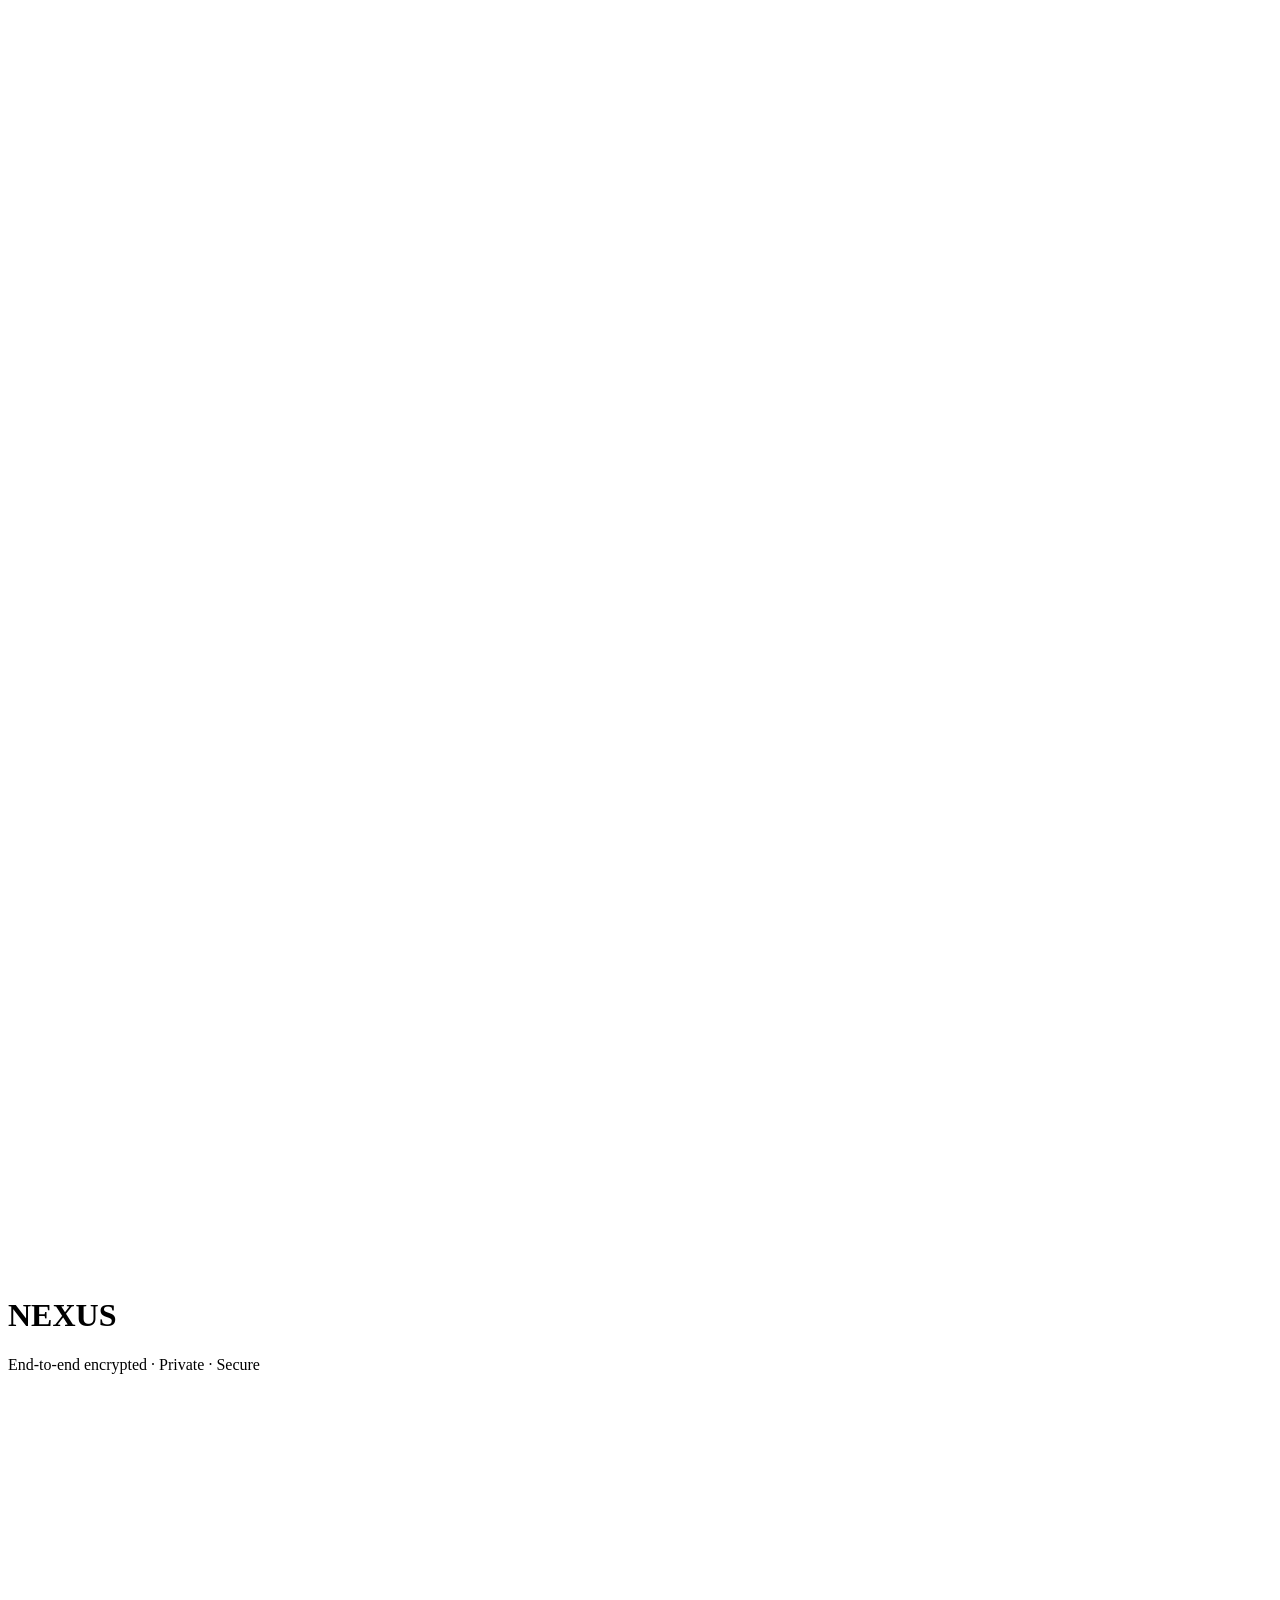
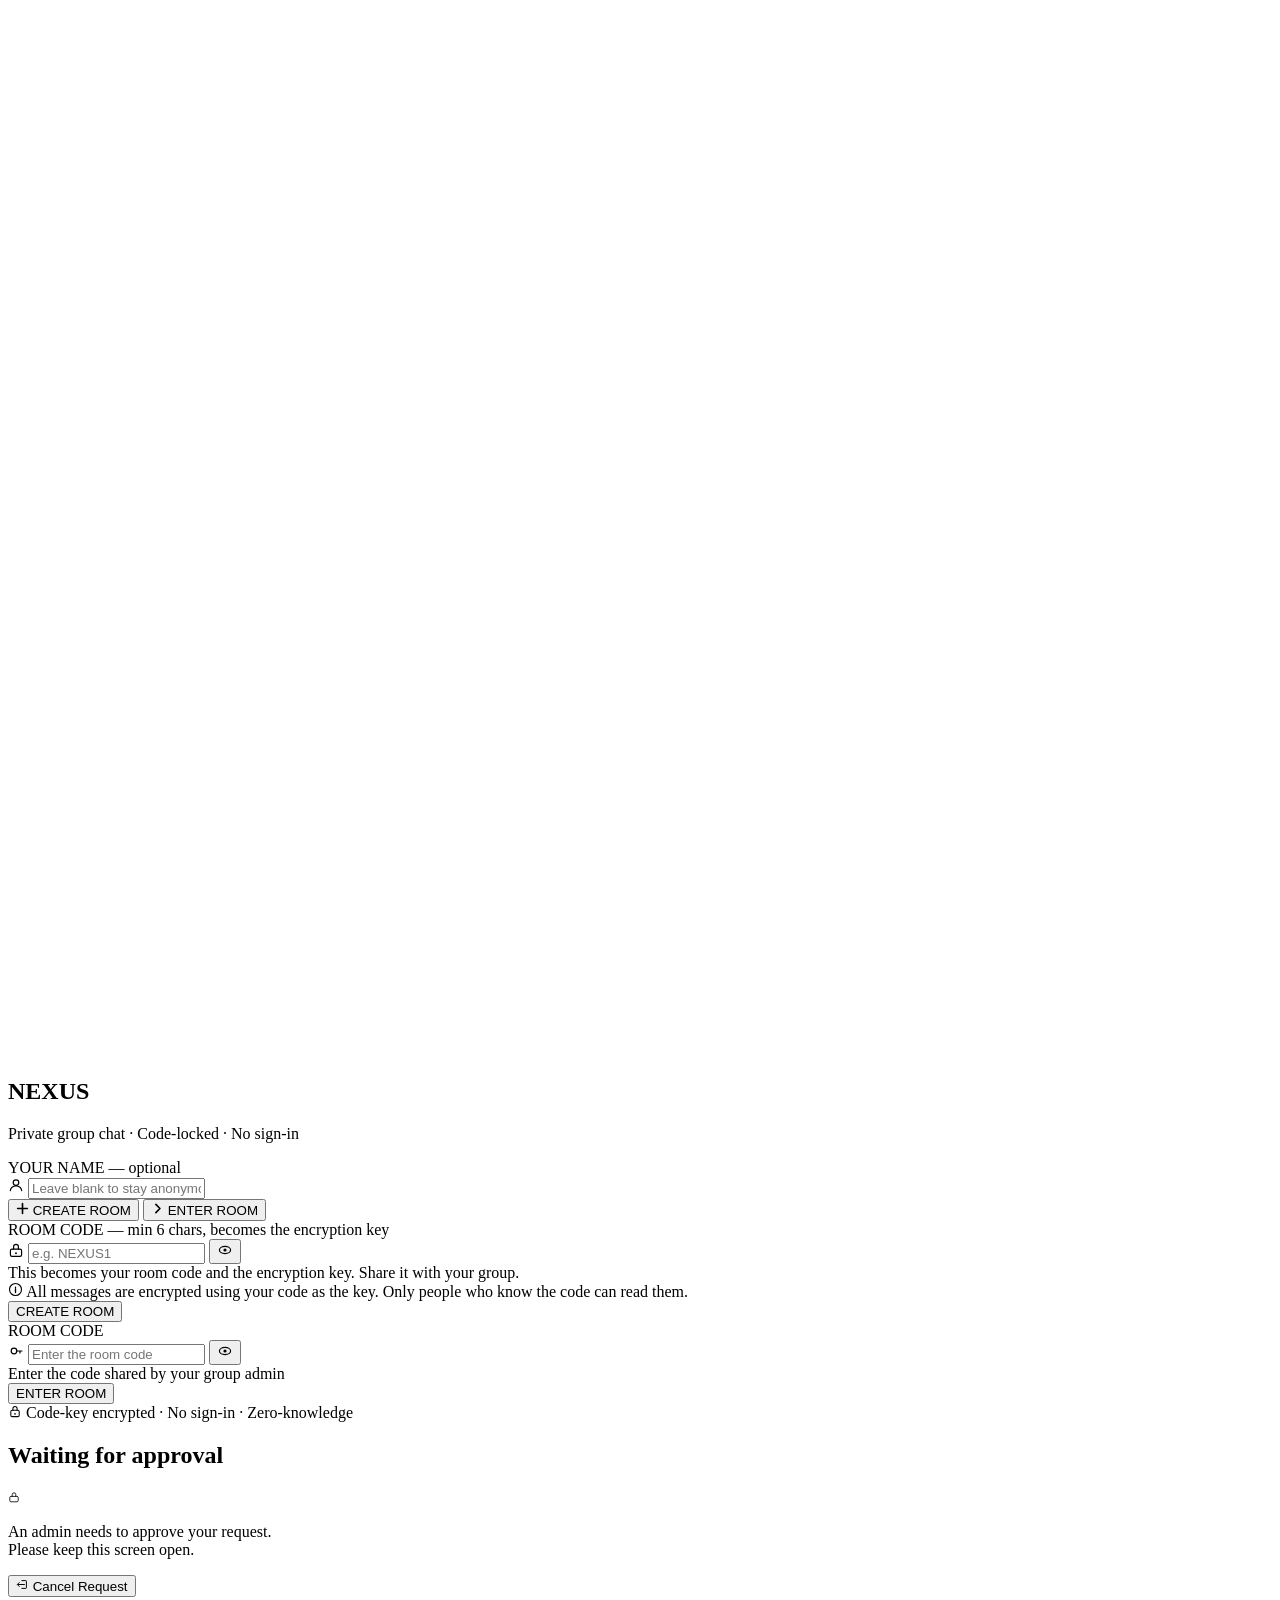
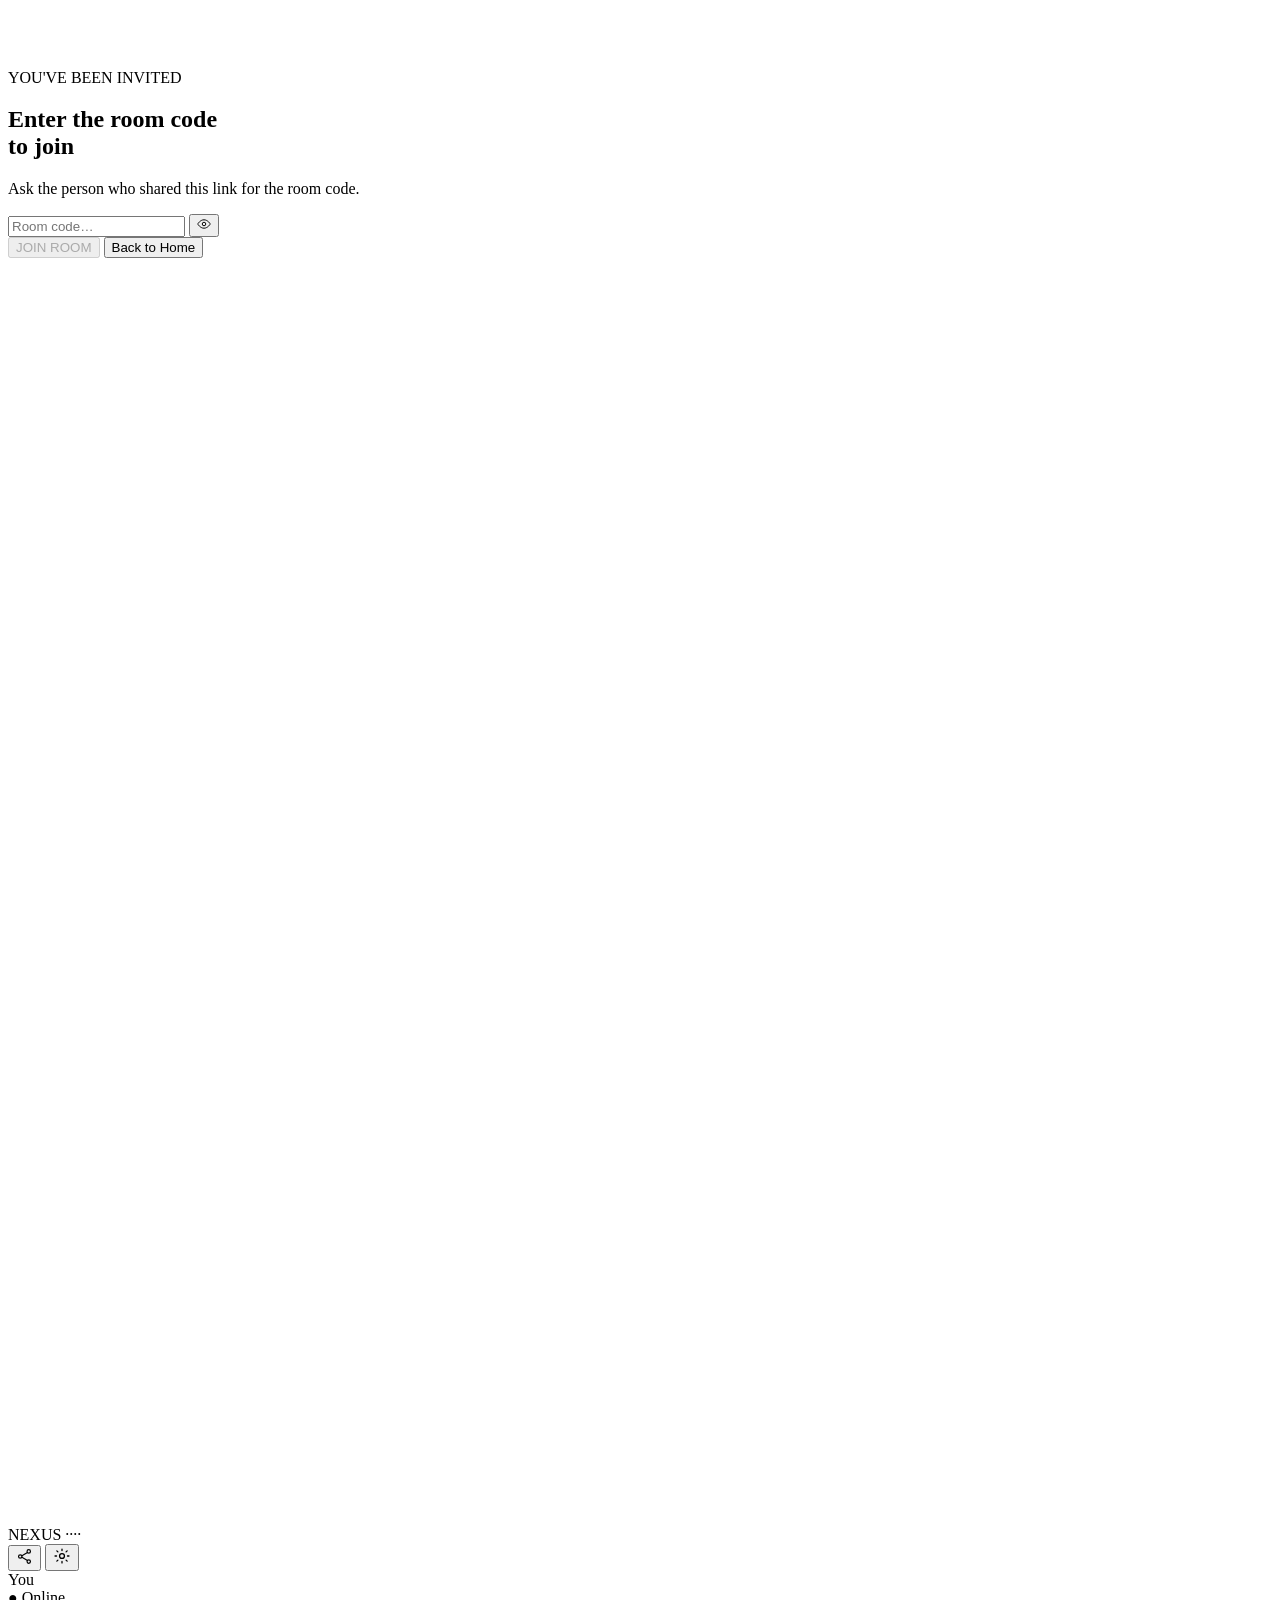
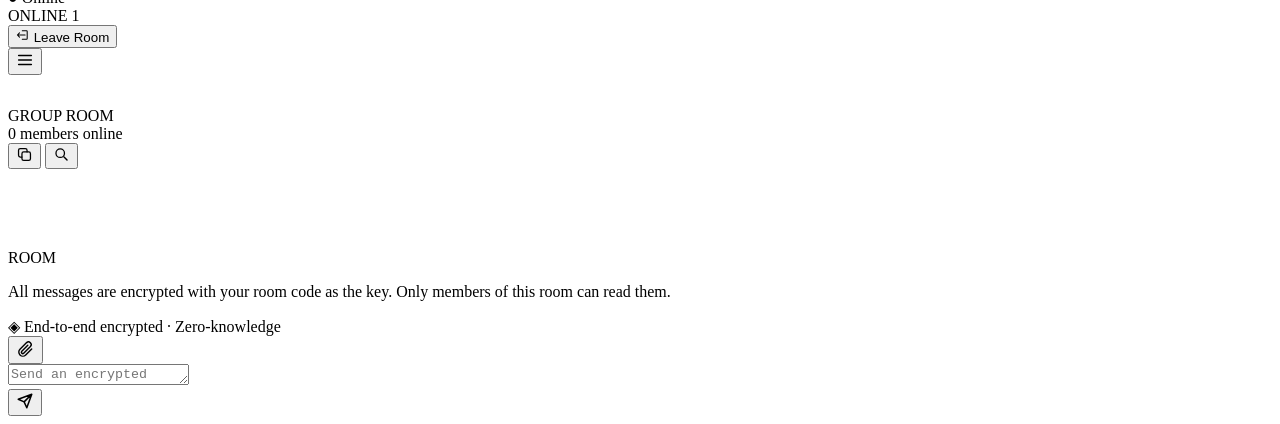
==== commit 759b373f: "Add files via upload" ====
--- a/index.html
+++ b/index.html
@@ -9,8 +9,13 @@
   <meta name="apple-mobile-web-app-capable" content="yes" />
   <meta name="apple-mobile-web-app-status-bar-style" content="black-translucent" />
   <meta name="apple-mobile-web-app-title" content="NEXUS" />
-  <link rel="manifest" href="manifest.json" />
-  <link rel="apple-touch-icon" href="icons/icon-192.png" />
+  <link rel="manifest" href="https://debguin1-alt.github.io/Nexuschat/manifest.json" />
+  <link rel="icon" type="image/png" href="icons/icon-192.png" />
+  <link rel="apple-touch-icon" href="https://debguin1-alt.github.io/Nexuschat/icons/icon-192.png" />
+  <meta name="mobile-web-app-capable" content="yes" />
+  <meta name="apple-mobile-web-app-capable" content="yes" />
+  <meta name="apple-mobile-web-app-status-bar-style" content="black-translucent" />
+  <meta name="apple-mobile-web-app-title" content="NEXUS" />
   <link rel="preconnect" href="https://fonts.googleapis.com" />
   <link rel="preconnect" href="https://fonts.gstatic.com" crossorigin />
   <link href="https://fonts.googleapis.com/css2?family=Space+Mono:ital,wght@0,400;0,700;1,400&family=Syne:wght@400;600;700;800&display=swap" rel="stylesheet" />
@@ -18,7 +23,12 @@
 </head>
 <body>
 
+<!-- Screenshot protection: dialog backdrop renders on a separate compositor layer
+     that captures as black on most Android screenshot tools -->
+<dialog id="ss-shield" style="display:none"></dialog>
+
 <div id="ripple-container"></div>
+<div id="nx-watermark" aria-hidden="true"></div>
 
 <div id="splash" class="screen active">
   <div class="splash-bg"></div>
@@ -521,6 +531,20 @@
       <button class="btn-join ripple-btn small" onclick="saveSettings()" style="margin-top:16px">
         SAVE SETTINGS
       </button>
+
+      <div class="setting-item" id="install-app-row" style="display:none; margin-top:8px">
+        <div class="setting-label-group">
+          <label>INSTALL APP</label>
+          <span class="setting-sublabel">Add NEXUS to your home screen</span>
+        </div>
+        <button class="btn-rotate-key ripple-btn" onclick="triggerPWAInstall()">
+          <svg viewBox="0 0 20 20" fill="none" width="13" height="13">
+            <path d="M10 3v10M6 9l4 4 4-4" stroke="currentColor" stroke-width="1.6" stroke-linecap="round" stroke-linejoin="round"/>
+            <path d="M3 15h14" stroke="currentColor" stroke-width="1.6" stroke-linecap="round"/>
+          </svg>
+          INSTALL
+        </button>
+      </div>
     </div>
   </div>
 </div>
@@ -580,5 +604,49 @@
   }
 })();
 </script>
+<script>
+/* ── Screenshot protection ──────────────────────────
+   Opens an invisible <dialog> whose ::backdrop
+   sits on a separate GPU compositor layer that most
+   Android screenshot and screen-record tools
+   capture as solid black.
+   The dialog has pointer-events:none and zero size
+   so it is completely invisible during normal use.
+─────────────────────────────────────────────────── */
+(function initScreenshotShield() {
+  const shield = document.getElementById('ss-shield');
+  if (!shield || typeof shield.showModal !== 'function') return;
+
+  function activateShield() {
+    try {
+      if (!shield.open) shield.showModal();
+    } catch (e) {}
+  }
+
+  function deactivateShield() {
+    try {
+      if (shield.open) shield.close();
+    } catch (e) {}
+  }
+
+  /* Activate immediately — keeps backdrop layer alive at all times */
+  activateShield();
+
+  /* Re-activate if dialog is dismissed by Escape or any other means */
+  shield.addEventListener('cancel', function(e) {
+    e.preventDefault();
+    activateShield();
+  });
+
+  shield.addEventListener('close', function() {
+    activateShield();
+  });
+
+  /* Visibility change — reactivate when app comes back into view */
+  document.addEventListener('visibilitychange', function() {
+    if (document.visibilityState === 'visible') activateShield();
+  });
+})();
+</script>
 </body>
 </html>
--- a/style.css
+++ b/style.css
@@ -1,2478 +1,92 @@
-:root {
-  --teal:        #4ecdc4;
-  --teal-dim:    rgba(78,205,196,0.10);
-  --teal-glow:   rgba(78,205,196,0.22);
-  --teal-border: rgba(78,205,196,0.20);
-  --bg:          #0d1a1a;
-  --bg2:         #101e1e;
-  --bg3:         #132424;
-  --surface:     #182e2e;
-  --surface2:    #1d3535;
-  --border:      rgba(78,205,196,0.15);
-  --border2:     rgba(78,205,196,0.07);
-  --text:        #cce8e6;
-  --text2:       #6a9896;
-  --text3:       #3a5856;
-  --danger:      #ff6b6b;
-  --online:      #51cf66;
-  --texting:     #fcc419;
-  --calling:     #74c0fc;
-  --gray-3:      #6a9896;
-  --sidebar-w:   272px;
-  --header-h:    58px;
-  --font-ui:     'Syne', sans-serif;
-  --font-mono:   'Space Mono', monospace;
-  --r:           8px;
-  --r2:          14px;
+
+/* ══════════════════════════════════════════════════
+   SCREENSHOT PROTECTION
+   The <dialog> backdrop renders on a separate GPU
+   compositor layer. On most Android Chrome builds,
+   screenshot and screen-record tools capture this
+   layer as solid black, obscuring all content.
+   The dialog itself is invisible — only the backdrop
+   is active, covering the full viewport.
+══════════════════════════════════════════════════ */
+#ss-shield {
+  position: fixed;
+  inset: 0;
+  width: 0;
+  height: 0;
+  padding: 0;
+  margin: 0;
+  border: none;
+  background: transparent;
+  outline: none;
+  pointer-events: none;
 }
 
-*, *::before, *::after { box-sizing: border-box; margin: 0; padding: 0; }
-html, body {
-  height: 100%; overflow: hidden;
-  background: var(--bg); color: var(--text);
-  font-family: var(--font-mono);
-  -webkit-font-smoothing: antialiased;
-
-  user-select: none;
-  -webkit-user-select: none;
-  -webkit-tap-highlight-color: transparent;
-
-  -webkit-touch-callout: none;
-  touch-action: pan-y;
-}
-
-.msg-bubble,
-.msg-bubble *, .toast-title, .toast-msg,
-.chat-name, .member-name {
-  user-select: none;
-  -webkit-user-select: none;
-}
-button { font-family: inherit; cursor: pointer; border: none; background: none; color: inherit; -webkit-tap-highlight-color: transparent; }
-input, textarea { font-family: inherit; color: inherit; }
-textarea { resize: none; }
-
-.screen {
-  position: fixed; inset: 0;
-  display: flex; flex-direction: column;
-  opacity: 0; pointer-events: none;
-  transform: scale(0.97) translateY(14px);
-  filter: blur(5px);
-  transition:
-    opacity   0.48s cubic-bezier(0.22, 1, 0.36, 1),
-    transform 0.48s cubic-bezier(0.22, 1, 0.36, 1),
-    filter    0.38s ease;
-  will-change: transform, opacity, filter;
-  z-index: 1;
-}
-.screen.active {
-  opacity: 1; pointer-events: all;
-  transform: scale(1) translateY(0);
-  filter: blur(0);
-  z-index: 2;
-}
-.screen.morph-exit {
-  opacity: 0;
-  transform: scale(1.04) translateY(-12px);
-  filter: blur(8px);
-  pointer-events: none;
-  transition:
-    opacity   0.3s ease,
-    transform 0.3s ease,
-    filter    0.3s ease;
-  z-index: 3;
-}
-
-#ripple-container { position: fixed; inset: 0; pointer-events: none; z-index: 9999; overflow: hidden; }
-.ripple-wave {
-  position: absolute; border-radius: 50%;
-  background: radial-gradient(circle, rgba(78,205,196,0.35) 0%, transparent 70%);
-  animation: ripple-expand 0.65s ease-out forwards;
-  pointer-events: none;
-}
-@keyframes ripple-expand { to { transform: scale(3); opacity: 0; } }
-
-#splash { align-items: center; justify-content: center; background: var(--bg); }
-.splash-bg {
-  position: absolute; inset: 0;
-  pointer-events: none;
-  background: radial-gradient(ellipse 60% 55% at 50% 42%, rgba(78,205,196,0.09) 0%, transparent 70%);
-  animation: pulse-bg 3.5s ease-in-out infinite;
-}
-@keyframes pulse-bg { 0%,100%{opacity:0.6} 50%{opacity:1} }
-
-.splash-content { position: relative; z-index: 1; display: flex; flex-direction: column; align-items: center; gap: 14px; }
-
-.logo-hex { width: 88px; height: 88px; animation: hex-glow 2.5s ease-in-out infinite; }
-.logo-hex svg { width: 100%; height: 100%; }
-@keyframes hex-glow { 0%,100%{filter:drop-shadow(0 0 10px rgba(78,205,196,0.4))} 50%{filter:drop-shadow(0 0 24px rgba(78,205,196,0.8))} }
-.hex-outline { stroke-dasharray: 420; stroke-dashoffset: 420; animation: hex-draw 1.6s ease forwards; }
-@keyframes hex-draw { to { stroke-dashoffset: 0; } }
-
-.splash-title { font-family: var(--font-ui); font-size: 2.8rem; font-weight: 800; letter-spacing: 10px; color: #fff; text-shadow: 0 0 28px rgba(78,205,196,0.35); }
-.splash-sub { font-size: 0.68rem; letter-spacing: 2px; color: var(--text2); }
-.splash-dots { display: flex; gap: 8px; margin-top: 6px; }
-.splash-dots span { width: 6px; height: 6px; border-radius: 50%; background: var(--teal); animation: dot-bounce 1.2s ease-in-out infinite; }
-.splash-dots span:nth-child(2) { animation-delay: 0.2s; }
-.splash-dots span:nth-child(3) { animation-delay: 0.4s; }
-@keyframes dot-bounce { 0%,100%{opacity:0.3;transform:scale(0.8)} 50%{opacity:1;transform:scale(1.2)} }
-
-#join-screen { align-items: center; justify-content: center; background: var(--bg); overflow-y: auto; }
-.join-bg {
-  position: absolute; inset: 0; pointer-events: none;
-  background:
-    radial-gradient(ellipse 50% 40% at 15% 20%, rgba(78,205,196,0.05) 0%, transparent 60%),
-    radial-gradient(ellipse 40% 50% at 85% 80%, rgba(78,205,196,0.04) 0%, transparent 60%);
-}
-
-.join-container {
-  position: relative; z-index: 1;
-  width: 100%; max-width: 420px;
-  padding: 36px 22px 44px;
-  display: flex; flex-direction: column; gap: 22px;
-  animation: fade-up 0.5s ease both;
-}
-
-.join-header { display: flex; flex-direction: column; align-items: center; gap: 10px; text-align: center; }
-.logo-sm { width: 42px; height: 42px; }
-.logo-sm svg { width: 100%; height: 100%; filter: drop-shadow(0 0 8px rgba(78,205,196,0.4)); }
-.join-header h2 { font-family: var(--font-ui); font-size: 1.55rem; font-weight: 800; letter-spacing: 7px; color: #fff; }
-.join-header p { font-size: 0.7rem; color: var(--text2); letter-spacing: 0.5px; white-space: nowrap; }
-
-.join-form { display: flex; flex-direction: column; gap: 16px; }
-.field-group { display: flex; flex-direction: column; gap: 7px; }
-.field-group label { font-size: 0.6rem; letter-spacing: 3px; color: var(--teal); font-family: var(--font-ui); font-weight: 600; }
-.label-opt { font-size: 0.58rem; letter-spacing: 1px; color: var(--text2); font-weight: 400; opacity: 0.7; }
-
-.input-wrap { display: flex; align-items: center; background: var(--surface); border: 1px solid var(--border); border-radius: var(--r); overflow: hidden; transition: border-color 0.2s, box-shadow 0.2s; }
-.input-wrap:focus-within { border-color: var(--teal); box-shadow: 0 0 0 3px var(--teal-glow); }
-.input-icon { display: flex; align-items: center; justify-content: center; padding: 0 13px; color: var(--teal); flex-shrink: 0; }
-.input-wrap input { flex: 1; padding: 13px 10px 13px 0; background: transparent; border: none; outline: none; color: var(--text); font-family: var(--font-mono); font-size: 0.86rem; }
-.input-wrap input::placeholder { color: var(--text2); transition: opacity 0.4s ease; }
-.input-wrap input.ph-fade::placeholder { opacity: 0; }
-.toggle-pw { display: flex; align-items: center; justify-content: center; padding: 0 13px; color: var(--text2); flex-shrink: 0; transition: color 0.2s; }
-.toggle-pw:hover { color: var(--teal); }
-.code-hint { font-size: 0.62rem; color: var(--text2); letter-spacing: 1px; margin-top: -1px; }
-
-.join-tabs {
-  display: grid; grid-template-columns: 1fr 1fr;
-  gap: 6px;
-  background: var(--surface);
-  border: 1px solid var(--border);
-  border-radius: var(--r);
-  padding: 5px;
-}
-
-.join-tab-btn {
-  display: flex; align-items: center; justify-content: center; gap: 7px;
-  padding: 11px 8px;
-  border-radius: 6px;
-  background: transparent;
-  color: var(--text2);
-  font-family: var(--font-ui); font-size: 0.6rem; font-weight: 700; letter-spacing: 2px;
-  transition: all 0.2s;
-}
-.join-tab-btn svg { flex-shrink: 0; }
-.join-tab-btn:hover { color: var(--teal); background: var(--teal-dim); }
-.join-tab-btn.active {
-  background: linear-gradient(135deg, rgba(78,205,196,0.18), rgba(78,205,196,0.08));
-  color: var(--teal);
-  border: 1px solid var(--teal-border);
-  box-shadow: 0 2px 8px rgba(78,205,196,0.12);
-}
-
-.join-tab-panel { display: none; flex-direction: column; gap: 14px; animation: fade-up 0.2s ease both; }
-.join-tab-panel.active { display: flex; }
-
-.tab-info-box {
-  display: flex; align-items: flex-start; gap: 10px;
-  background: var(--teal-dim);
-  border: 1px solid var(--teal-border);
-  border-radius: var(--r);
-  padding: 12px 14px;
-  font-size: 0.7rem; color: var(--text2); line-height: 1.6; letter-spacing: 0.3px;
-}
-
-.btn-join {
-  position: relative; overflow: hidden;
-  padding: 14px 20px;
-  background: linear-gradient(135deg, var(--teal) 0%, #3bbfb6 100%);
-  border-radius: var(--r); color: var(--bg);
-  font-family: var(--font-ui); font-size: 0.78rem; font-weight: 700; letter-spacing: 3px;
-  transition: all 0.2s; box-shadow: 0 4px 20px rgba(78,205,196,0.28);
-}
-.btn-join:hover { transform: translateY(-1px); box-shadow: 0 6px 26px rgba(78,205,196,0.44); }
-.btn-join:active { transform: scale(0.98); }
-.btn-join:disabled { opacity: 0.6; cursor: not-allowed; transform: none; }
-.btn-join.small { padding: 10px 16px; font-size: 0.68rem; }
-
-.btn-shimmer {
-  position: absolute; top: 0; left: -100%; width: 60%; height: 100%;
-  background: linear-gradient(90deg, transparent, rgba(255,255,255,0.22), transparent);
-  animation: shimmer 2.8s ease-in-out infinite;
-}
-@keyframes shimmer { 0%{left:-100%} 100%{left:200%} }
-
-.error-msg { font-size: 0.7rem; color: var(--danger); text-align: center; letter-spacing: 1px; min-height: 18px; }
-@keyframes shake { 0%,100%{transform:translateX(0)} 20%,60%{transform:translateX(-6px)} 40%,80%{transform:translateX(6px)} }
-
-.security-badge { display: flex; align-items: center; justify-content: center; gap: 8px; font-size: 0.6rem; color: var(--text2); letter-spacing: 0.8px; white-space: nowrap; }
-.security-badge svg { color: var(--teal); flex-shrink: 0; }
-
-#app { flex-direction: row; }
-
-.sidebar { width: var(--sidebar-w); flex-shrink: 0; background: var(--bg2); border-right: 1px solid var(--border); display: flex; flex-direction: column; height: 100%; transition: transform 0.3s ease; z-index: 10; }
-
-.sidebar-header { display: flex; align-items: center; gap: 10px; padding: 0 14px; height: var(--header-h); flex-shrink: 0; border-bottom: 1px solid var(--border); }
-
-.sidebar-title-wrap { flex: 1; min-width: 0; display: flex; flex-direction: column; gap: 3px; }
-.app-name { font-family: var(--font-ui); font-size: 0.88rem; font-weight: 800; letter-spacing: 4px; color: #fff; }
-
-.room-code-pill {
-  display: inline-block; align-self: flex-start;
-  font-size: 0.56rem; letter-spacing: 2px; color: var(--teal);
-  background: var(--teal-dim); border: 1px solid var(--border);
-  padding: 2px 8px; border-radius: 100px; cursor: pointer;
-  transition: all 0.15s; max-width: 160px; white-space: nowrap;
-  overflow: hidden; text-overflow: ellipsis; font-family: var(--font-mono);
-}
-.room-code-pill:hover { background: var(--teal-glow); border-color: var(--teal); }
-
-.icon-btn { width: 34px; height: 34px; display: flex; align-items: center; justify-content: center; border-radius: var(--r); color: var(--text2); font-size: 0.95rem; transition: all 0.15s; flex-shrink: 0; }
-.icon-btn:hover { background: var(--teal-dim); color: var(--teal); }
-.icon-btn svg { display: block; }
-
-.my-profile-mini { display: flex; align-items: center; gap: 10px; padding: 11px 14px; border-bottom: 1px solid var(--border2); cursor: pointer; transition: background 0.15s; }
-.my-profile-mini:hover { background: var(--teal-dim); }
-
-.avatar-wrap { position: relative; flex-shrink: 0; }
-.avatar { width: 36px; height: 36px; border-radius: 50%; display: flex; align-items: center; justify-content: center; font-family: var(--font-ui); font-size: 0.72rem; font-weight: 700; color: #fff; user-select: none; }
-
-.status-dot { position: absolute; bottom: 0; right: 0; width: 10px; height: 10px; border-radius: 50%; border: 2px solid var(--bg2); }
-.status-dot.online  { background: var(--online);  box-shadow: 0 0 5px var(--online); }
-.status-dot.offline { background: var(--text3); }
-.status-dot.texting { background: var(--texting); }
-.status-dot.calling { background: var(--calling); }
-
-.profile-info { flex: 1; min-width: 0; }
-.profile-name { font-size: 0.8rem; font-weight: 700; color: var(--text); white-space: nowrap; overflow: hidden; text-overflow: ellipsis; }
-.profile-status { font-size: 0.6rem; color: var(--online); letter-spacing: 1px; margin-top: 2px; }
-.encrypted-badge { font-size: 0.52rem; letter-spacing: 1px; color: var(--teal); border: 1px solid var(--border); padding: 2px 6px; border-radius: 4px; flex-shrink: 0; font-family: var(--font-ui); font-weight: 700; }
-
-.sidebar-section { flex: 1; overflow-y: auto; display: flex; flex-direction: column; }
-.sidebar-section::-webkit-scrollbar { width: 3px; }
-.sidebar-section::-webkit-scrollbar-thumb { background: var(--border); border-radius: 2px; }
-.section-label { font-family: var(--font-ui); font-size: 0.58rem; letter-spacing: 3px; color: var(--text2); font-weight: 600; padding: 10px 14px 6px; display: flex; align-items: center; gap: 8px; }
-.count-badge { background: var(--teal); color: var(--bg); border-radius: 100px; padding: 1px 7px; font-size: 0.58rem; font-family: var(--font-ui); font-weight: 700; }
-.members-list { display: flex; flex-direction: column; gap: 1px; padding: 0 8px 8px; }
-
-.member-item {
-  display: flex; align-items: center; gap: 10px;
-  padding: 9px 10px; border-radius: var(--r);
-  cursor: pointer; transition: background 0.15s;
-  animation: fade-up 0.2s ease both;
-}
-.member-item:hover { background: var(--teal-dim); }
-.member-item.active { background: var(--teal-dim); border: 1px solid var(--teal-border); }
-.member-item .avatar { width: 34px; height: 34px; font-size: 0.68rem; flex-shrink: 0; }
-.member-item .status-dot { position: static; border: none; width: 7px; height: 7px; flex-shrink: 0; }
-.member-info { flex: 1; min-width: 0; }
-.member-name { font-size: 0.78rem; color: var(--text); white-space: nowrap; overflow: hidden; text-overflow: ellipsis; }
-.member-activity { font-size: 0.6rem; color: var(--text2); margin-top: 2px; }
-.member-activity.chatting { color: var(--texting); }
-.member-activity.calling  { color: var(--calling); }
-.member-meta { display: flex; flex-direction: column; align-items: flex-end; gap: 3px; flex-shrink: 0; }
-.unread-badge { background: var(--teal); color: var(--bg); border-radius: 100px; padding: 1px 6px; font-size: 0.6rem; font-family: var(--font-ui); font-weight: 700; }
-.member-meta .msg-time { font-size: 0.58rem; color: var(--text2); }
-
-.sidebar-footer { padding: 11px 14px; border-top: 1px solid var(--border); flex-shrink: 0; }
-.btn-logout { width: 100%; padding: 9px 14px; display: flex; align-items: center; justify-content: center; gap: 8px; background: transparent; border: 1px solid var(--border); border-radius: var(--r); color: var(--text2); font-family: var(--font-ui); font-size: 0.68rem; font-weight: 600; letter-spacing: 2px; transition: all 0.2s; }
-.btn-logout:hover { border-color: var(--danger); color: var(--danger); background: rgba(255,107,107,0.06); }
-
-.main-area { flex: 1; min-width: 0; display: flex; flex-direction: column; height: 100%; position: relative; }
-.chat-view { flex: 1; display: none; flex-direction: column; height: 100%; overflow: hidden; }
-.chat-view.active { display: flex; }
-
-.chat-header { display: flex; align-items: center; gap: 10px; padding: 0 14px; height: var(--header-h); flex-shrink: 0; background: var(--bg2); border-bottom: 1px solid var(--border); }
-.chat-header-info { display: flex; align-items: center; gap: 10px; flex: 1; min-width: 0; }
-.chat-avatar { width: 36px; height: 36px; border-radius: 50%; display: flex; align-items: center; justify-content: center; font-family: var(--font-ui); font-size: 0.72rem; font-weight: 700; color: #fff; flex-shrink: 0; }
-.chat-name { font-size: 0.86rem; font-weight: 700; color: var(--text); }
-.chat-status { font-size: 0.63rem; color: var(--text2); margin-top: 2px; }
-.chat-status.online  { color: var(--online); }
-.chat-status.texting { color: var(--texting); }
-.chat-status.calling { color: var(--calling); }
-.chat-actions { display: flex; align-items: center; gap: 2px; }
-.call-btn { color: var(--teal); }
-
-.messages-area { flex: 1; overflow-y: auto; padding: 16px 14px 8px; display: flex; flex-direction: column; gap: 3px; scroll-behavior: smooth; }
-.messages-area::-webkit-scrollbar { width: 3px; }
-.messages-area::-webkit-scrollbar-thumb { background: var(--border); border-radius: 2px; }
-
-.empty-chat { flex: 1; display: flex; flex-direction: column; align-items: center; justify-content: center; gap: 14px; text-align: center; padding: 32px; }
-.empty-icon { opacity: 0.55; }
-.empty-chat p { font-size: 0.82rem; color: var(--text2); line-height: 1.75; }
-.enc-note { font-size: 0.62rem; color: var(--text3); letter-spacing: 1.5px; }
-
-.date-divider { display: flex; align-items: center; gap: 10px; margin: 10px 0; }
-.date-divider::before, .date-divider::after { content:''; flex:1; height:1px; background: var(--border2); }
-.date-divider span { font-size: 0.6rem; color: var(--text2); letter-spacing: 2px; white-space: nowrap; }
-
-.msg-wrapper { display: flex; flex-direction: column; margin: 2px 0; animation: msg-in 0.2s ease both; }
-@keyframes msg-in { from{opacity:0;transform:translateY(7px)} to{opacity:1;transform:none} }
-.msg-wrapper.sent   { align-items: flex-end; }
-.msg-wrapper.received { align-items: flex-start; }
-.msg-bubble-wrap { display: flex; align-items: flex-end; gap: 7px; max-width: 74%; }
-.msg-small-avatar { width: 26px; height: 26px; border-radius: 50%; display: flex; align-items: center; justify-content: center; font-family: var(--font-ui); font-size: 0.6rem; font-weight: 700; color: #fff; flex-shrink: 0; }
-.msg-bubble { padding: 9px 13px; border-radius: 16px; font-size: 0.85rem; line-height: 1.55; word-break: break-word; }
-.msg-wrapper.sent     .msg-bubble { background: linear-gradient(135deg, var(--teal) 0%, #3bbfb6 100%); color: var(--bg); border-bottom-right-radius: 4px; box-shadow: 0 2px 12px rgba(78,205,196,0.22); }
-.msg-wrapper.received .msg-bubble { background: var(--surface2); color: var(--text); border: 1px solid var(--border2); border-bottom-left-radius: 4px; }
-.msg-image img { max-width: 200px; border-radius: 8px; display: block; }
-.msg-meta { display: flex; align-items: center; gap: 5px; margin-top: 3px; padding: 0 2px; }
-.msg-time-sm { font-size: 0.58rem; color: var(--text2); }
-.msg-status { font-size: 0.62rem; color: var(--teal); }
-
-.typing-indicator { display: flex; align-items: center; gap: 4px; padding: 5px 16px; flex-shrink: 0; }
-.typing-indicator span { width: 6px; height: 6px; border-radius: 50%; background: var(--teal); opacity: 0.4; animation: typing-bounce 1s ease-in-out infinite; }
-.typing-indicator span:nth-child(2) { animation-delay: 0.15s; }
-.typing-indicator span:nth-child(3) { animation-delay: 0.30s; }
-@keyframes typing-bounce { 0%,100%{opacity:0.35;transform:scale(0.8)} 50%{opacity:1;transform:scale(1.15)} }
-.typing-text { font-size: 0.63rem; color: var(--text2); margin-left: 4px; letter-spacing: 1px; }
-
-.input-area { display: flex; align-items: flex-end; gap: 8px; padding: 10px 12px; padding-bottom: max(10px, env(safe-area-inset-bottom)); background: var(--bg2); border-top: 1px solid var(--border); flex-shrink: 0; }
-.input-toolbar { flex-shrink: 0; }
-.attach-btn { color: var(--text2); }
-.attach-btn:hover { color: var(--teal); }
-.msg-input-wrap { flex: 1; }
-.msg-input-wrap textarea { width: 100%; padding: 10px 14px; background: var(--surface); border: 1px solid var(--border); border-radius: 20px; outline: none; color: var(--text); font-family: var(--font-mono); font-size: 0.86rem; line-height: 1.55; max-height: 120px; overflow-y: auto; transition: border-color 0.2s; }
-.msg-input-wrap textarea:focus { border-color: var(--teal); }
-.msg-input-wrap textarea::placeholder { color: var(--text2); }
-.msg-input-wrap textarea::-webkit-scrollbar { display: none; }
-.send-btn { width: 42px; height: 42px; flex-shrink: 0; display: flex; align-items: center; justify-content: center; background: var(--teal); border-radius: 50%; color: var(--bg); transition: background 0.15s, transform 0.15s; box-shadow: 0 2px 12px rgba(78,205,196,0.32); }
-.send-btn:hover { background: #3bbfb6; transform: scale(1.06); }
-
-.call-overlay { position: absolute; inset: 0; z-index: 50; display: flex; align-items: center; justify-content: center; }
-.call-bg { position: absolute; inset: 0; background: rgba(8,16,16,0.96); backdrop-filter: blur(14px); }
-.call-content { position: relative; z-index: 1; display: flex; flex-direction: column; align-items: center; gap: 14px; padding: 40px 24px; text-align: center; }
-.call-status-text { font-size: 0.68rem; letter-spacing: 3px; color: var(--text2); }
-.call-avatar-large { width: 88px; height: 88px; border-radius: 50%; display: flex; align-items: center; justify-content: center; font-family: var(--font-ui); font-size: 1.8rem; font-weight: 700; color: #fff; box-shadow: 0 0 0 12px rgba(78,205,196,0.08), 0 0 0 24px rgba(78,205,196,0.04); animation: call-pulse 2s ease-in-out infinite; }
-@keyframes call-pulse { 0%,100%{box-shadow:0 0 0 12px rgba(78,205,196,0.08),0 0 0 24px rgba(78,205,196,0.04)} 50%{box-shadow:0 0 0 16px rgba(78,205,196,0.13),0 0 0 32px rgba(78,205,196,0.05)} }
-.call-name-large { font-family: var(--font-ui); font-size: 1.25rem; font-weight: 700; color: #fff; letter-spacing: 2px; }
-.call-type-badge { font-size: 0.63rem; letter-spacing: 3px; color: var(--teal); background: var(--teal-dim); border: 1px solid var(--border); padding: 4px 14px; border-radius: 100px; }
-.call-timer { font-family: var(--font-mono); font-size: 1.1rem; color: var(--text); letter-spacing: 2px; }
-.call-controls { display: flex; gap: 22px; margin-top: 6px; }
-.call-ctrl-btn { width: 54px; height: 54px; border-radius: 50%; display: flex; align-items: center; justify-content: center; background: var(--surface2); border: 1px solid var(--border); color: var(--text); transition: all 0.2s; }
-.call-ctrl-btn:hover { background: var(--teal-dim); border-color: var(--teal); color: var(--teal); }
-.call-ctrl-btn.end-call { background: var(--danger); border-color: var(--danger); color: #fff; }
-.call-ctrl-btn.end-call:hover { background: #e05555; }
-.call-ctrl-btn.accept { background: var(--online); border-color: var(--online); color: #fff; }
-.call-ctrl-btn.decline { background: var(--danger); border-color: var(--danger); color: #fff; }
-.call-wave { display: flex; align-items: center; gap: 4px; height: 28px; }
-.call-wave span { width: 4px; border-radius: 2px; background: var(--teal); animation: wave-bar 1s ease-in-out infinite; }
-.call-wave span:nth-child(1){height:8px;animation-delay:0.0s} .call-wave span:nth-child(2){height:18px;animation-delay:0.1s} .call-wave span:nth-child(3){height:26px;animation-delay:0.2s} .call-wave span:nth-child(4){height:18px;animation-delay:0.3s} .call-wave span:nth-child(5){height:8px;animation-delay:0.4s}
-@keyframes wave-bar { 0%,100%{transform:scaleY(0.5);opacity:0.5} 50%{transform:scaleY(1);opacity:1} }
-
-.modal-overlay { position: fixed; inset: 0; background: rgba(0,0,0,0.72); backdrop-filter: blur(5px); z-index: 100; display: flex; align-items: center; justify-content: center; padding: 20px; }
-.modal { background: var(--bg2); border: 1px solid var(--border); border-radius: var(--r2); width: 100%; max-width: 380px; max-height: 90vh; overflow-y: auto; animation: modal-in 0.25s ease both; }
-@keyframes modal-in { from{opacity:0;transform:scale(0.95)translateY(10px)} to{opacity:1;transform:none} }
-.modal-header { display: flex; align-items: center; justify-content: space-between; padding: 16px 18px; border-bottom: 1px solid var(--border); }
-.modal-header h3 { font-family: var(--font-ui); font-size: 0.82rem; font-weight: 700; letter-spacing: 4px; color: var(--teal); }
-.modal-body { padding: 18px; display: flex; flex-direction: column; gap: 15px; }
-.setting-item { display: flex; align-items: center; justify-content: space-between; gap: 12px; }
-.setting-item label { font-size: 0.62rem; letter-spacing: 2px; color: var(--text2); font-family: var(--font-ui); font-weight: 600; }
-.setting-value { font-size: 0.7rem; color: var(--text2); font-family: var(--font-mono); }
-.setting-value.teal { color: var(--teal); }
-.setting-input { flex: 1; padding: 7px 11px; background: var(--surface); border: 1px solid var(--border); border-radius: var(--r); color: var(--text); font-family: var(--font-mono); font-size: 0.78rem; outline: none; max-width: 200px; }
-.setting-input:focus { border-color: var(--teal); }
-.toggle-wrap { position: relative; }
-.toggle-wrap input[type="checkbox"] { display: none; }
-.toggle { display: block; width: 42px; height: 22px; background: var(--surface2); border: 1px solid var(--border); border-radius: 100px; cursor: pointer; transition: all 0.25s; position: relative; }
-.toggle::after { content:''; position: absolute; top:2px; left:2px; width:16px; height:16px; background: var(--text2); border-radius: 50%; transition: transform 0.25s, background 0.25s; }
-.toggle-wrap input:checked + .toggle { background: var(--teal-dim); border-color: var(--teal); }
-.toggle-wrap input:checked + .toggle::after { transform: translateX(20px); background: var(--teal); }
-
-.toast-container { position: fixed; bottom: 24px; right: 20px; display: flex; flex-direction: column; gap: 8px; z-index: 200; pointer-events: none; max-width: 320px; }
-.toast { background: var(--surface2); border: 1px solid var(--border); border-radius: var(--r2); padding: 12px 16px; display: flex; align-items: flex-start; gap: 12px; pointer-events: all; cursor: pointer; animation: toast-slide 0.3s ease both; position: relative; overflow: hidden; box-shadow: 0 8px 32px rgba(0,0,0,0.4); }
-@keyframes toast-slide { from{opacity:0;transform:translateX(20px)} to{opacity:1;transform:none} }
-.toast.removing { animation: toast-remove 0.3s ease forwards; }
-@keyframes toast-remove { to{opacity:0;transform:translateX(20px)} }
-.toast-icon { font-size: 1rem; flex-shrink: 0; color: var(--teal); margin-top: 1px; }
-.toast-body { flex: 1; min-width: 0; }
-.toast-title { font-size: 0.75rem; font-weight: 700; color: var(--text); font-family: var(--font-ui); }
-.toast-msg { font-size: 0.68rem; color: var(--text2); margin-top: 2px; white-space: nowrap; overflow: hidden; text-overflow: ellipsis; }
-.toast-bar { position: absolute; bottom: 0; left: 0; height: 2px; background: var(--teal); animation: toast-bar-shrink 4.5s linear forwards; }
-@keyframes toast-bar-shrink { from{width:100%} to{width:0} }
-
-.incoming-call { position: fixed; top: 20px; left: 50%; transform: translateX(-50%); background: var(--surface); border: 1px solid var(--border); border-radius: var(--r2); padding: 14px 18px; display: flex; align-items: center; justify-content: space-between; gap: 16px; min-width: 300px; max-width: 380px; width: 90%; z-index: 300; box-shadow: 0 8px 32px rgba(0,0,0,0.5); animation: slide-down 0.3s ease both; }
-@keyframes slide-down { from{opacity:0;transform:translateX(-50%)translateY(-20px)} to{opacity:1;transform:translateX(-50%)translateY(0)} }
-.incoming-info { display: flex; align-items: center; gap: 12px; }
-.incoming-avatar { width: 40px; height: 40px; border-radius: 50%; display: flex; align-items: center; justify-content: center; font-family: var(--font-ui); font-size: 0.8rem; font-weight: 700; color: #fff; flex-shrink: 0; }
-.incoming-name { font-size: 0.85rem; font-weight: 700; color: var(--text); }
-.incoming-type { font-size: 0.62rem; color: var(--text2); margin-top: 2px; letter-spacing: 1px; }
-.incoming-actions { display: flex; gap: 12px; }
-.incoming-actions .call-ctrl-btn { width: 44px; height: 44px; }
-
-@keyframes fade-up { from{opacity:0;transform:translateY(16px)} to{opacity:1;transform:none} }
-.hidden { display: none !important; }
-
-.chat-header  { padding-top: max(0px, env(safe-area-inset-top)); }
-.input-area   { padding-bottom: max(10px, calc(env(safe-area-inset-bottom) + 6px)); }
-.sidebar-footer { padding-bottom: max(11px, calc(env(safe-area-inset-bottom) + 6px)); }
-#join-screen  { padding-top: env(safe-area-inset-top); }
-
-.join-container::-webkit-scrollbar { width: 3px; }
-.join-container::-webkit-scrollbar-thumb { background: var(--border); border-radius: 2px; }
-
-@media (max-width: 640px) {
-  .sidebar { position: fixed; inset: 0; right: auto; transform: translateX(-100%); width: 82vw; max-width: 300px; pointer-events: none; }
-  .sidebar.open { transform: translateX(0); box-shadow: 4px 0 24px rgba(0,0,0,0.6); pointer-events: all; }
-  .main-area { width: 100%; }
-
-  .msg-bubble-wrap { max-width: 88%; }
-  .toast-container { right: 12px; left: 12px; max-width: none; }
-  .call-controls { gap: 16px; }
-  .call-ctrl-btn { width: 48px; height: 48px; }
-  .join-tab-btn { font-size: 0.55rem; padding: 10px 6px; gap: 5px; }
-
-  .join-container { max-height: 100vh; overflow-y: auto; justify-content: flex-start; padding-top: 24px; }
-  #join-screen { justify-content: flex-start; }
-}
-
-@media (max-width: 360px) {
-  .join-tab-btn span { display: none; }
-  .splash-title { font-size: 2.2rem; letter-spacing: 7px; }
-}
-
-.group-avatar {
-  width: 36px; height: 36px; flex-shrink: 0;
-  display: flex; align-items: center; justify-content: center;
-  background: var(--teal-dim);
-  border: 1px solid var(--border);
-  border-radius: 50%;
-}
-
-.online-dot-sm {
-  display: inline-block;
-  width: 6px; height: 6px; border-radius: 50%;
-  background: var(--online); box-shadow: 0 0 4px var(--online);
-  animation: blink 2s ease-in-out infinite;
-  margin-right: 4px; vertical-align: middle;
-}
-@keyframes blink { 0%,100%{opacity:1} 50%{opacity:0.35} }
-
-.room-welcome {
-  display: flex; flex-direction: column; align-items: center;
-  gap: 12px; padding: 40px 24px; text-align: center;
-  margin-bottom: 8px;
-}
-.welcome-icon { opacity: 0.6; }
-.welcome-title {
-  font-family: var(--font-ui); font-size: 1rem;
-  font-weight: 700; letter-spacing: 4px; color: var(--teal);
-}
-.welcome-sub {
-  font-size: 0.75rem; color: var(--text2);
-  line-height: 1.7; max-width: 280px;
-}
-
-#input-area { display: flex !important; }
-
-#tab-create .code-hint {
-  font-size: 0.62rem; color: var(--teal); opacity: 0.7;
-  letter-spacing: 0.5px; margin-top: -2px; line-height: 1.5;
-}
-
-.msg-media {
-  position: relative; border-radius: 10px; overflow: hidden;
-  max-width: 240px; cursor: pointer;
-  background: var(--bg3);
-  border: 1px solid var(--border2);
-}
-.msg-media img {
-  width: 100%; display: block; border-radius: 10px;
-  max-height: 300px; object-fit: cover;
-}
-.msg-media.loading {
-  width: 200px; height: 140px;
-  display: flex; align-items: center; justify-content: center;
-}
-.media-decrypt-spinner {
-  width: 24px; height: 24px; border-radius: 50%;
-  border: 2px solid var(--border);
-  border-top-color: var(--teal);
-  animation: spin 0.8s linear infinite;
-}
-@keyframes spin { to { transform: rotate(360deg); } }
-
-.media-overlay {
-  position: absolute; inset: 0;
-  background: rgba(0,0,0,0);
-  display: flex; align-items: center; justify-content: center;
-  opacity: 0; transition: all 0.2s; color: #fff;
-}
-.msg-media:hover .media-overlay { opacity: 1; background: rgba(0,0,0,0.3); }
-
-.video-thumb {
-  width: 200px; height: 120px;
-  display: flex; flex-direction: column;
-  align-items: center; justify-content: center;
-  gap: 8px; background: var(--bg3);
-  border: 1px solid var(--border); border-radius: 10px;
-  cursor: pointer; transition: border-color 0.2s;
-}
-.video-thumb:hover { border-color: var(--teal); }
-.video-play-btn {
-  width: 44px; height: 44px; border-radius: 50%;
-  background: var(--teal); display: flex;
-  align-items: center; justify-content: center;
-  color: var(--bg);
-}
-.video-label {
-  font-size: 0.65rem; color: var(--text2);
-  max-width: 160px; overflow: hidden; text-overflow: ellipsis; white-space: nowrap;
-}
-
-.msg-file {
-  display: flex; align-items: center; gap: 10px;
-  padding: 10px 12px;
-  background: var(--bg3); border: 1px solid var(--border);
-  border-radius: 10px; text-decoration: none; color: var(--text);
-  transition: border-color 0.2s; min-width: 180px; max-width: 240px;
-}
-.msg-file:hover { border-color: var(--teal); }
-.file-icon { color: var(--teal); flex-shrink: 0; }
-.file-info { flex: 1; min-width: 0; }
-.file-name {
-  font-size: 0.78rem; color: var(--text);
-  white-space: nowrap; overflow: hidden; text-overflow: ellipsis;
-}
-.file-size { font-size: 0.62rem; color: var(--text2); margin-top: 2px; }
-.file-dl { color: var(--teal); flex-shrink: 0; }
-
-.media-viewer {
-  position: fixed; inset: 0; z-index: 5000;
-  background: rgba(0,0,0,0.94);
-  display: flex; align-items: center; justify-content: center;
-  padding: 20px;
-}
-.media-viewer img, .media-viewer video {
-  max-width: 100%; max-height: 90vh;
-  border-radius: 8px; object-fit: contain;
-}
-.mv-close {
-  position: absolute; top: 16px; right: 16px;
-  width: 38px; height: 38px;
-  background: var(--surface2); border: 1px solid var(--border);
-  border-radius: 50%; display: flex; align-items: center; justify-content: center;
-  color: var(--text); cursor: pointer; z-index: 1;
-  transition: all 0.15s;
-}
-.mv-close:hover { background: var(--danger); border-color: var(--danger); color: #fff; }
-
-.msg-sender {
-  font-family: var(--font-ui); font-size: 0.6rem; font-weight: 700;
-  margin-bottom: 3px; letter-spacing: 1px;
-}
-
-.msg-system {
-  display: flex; justify-content: center; margin: 6px 0;
-}
-.msg-system span {
-  font-size: 0.6rem; letter-spacing: 1.5px; color: var(--text2);
-  background: var(--bg2); border: 1px solid var(--border2);
-  padding: 3px 14px; border-radius: 100px;
-}
-
-.member-item { cursor: default; }
-.member-item:hover { background: transparent; }
-
-.date-divider {
-  display: flex; align-items: center; gap: 10px; margin: 10px 0;
-}
-.date-divider::before, .date-divider::after {
-  content:''; flex:1; height:1px; background: var(--border2);
-}
-.date-divider span {
-  font-size: 0.6rem; color: var(--text2); letter-spacing: 2px; white-space: nowrap;
-}
-
-.input-area {
-  padding-bottom: max(10px, calc(env(safe-area-inset-bottom) + 6px));
-}
-
-@media (max-width: 640px) {
-  .msg-media { max-width: 200px; }
-  .msg-file  { min-width: 160px; }
-}
-
-.hamburger-btn { display: none; }
-
-@media (min-width: 641px) {
-  .sidebar {
-    position: relative !important;
-    transform: none !important;
-    pointer-events: all !important;
-    z-index: 10 !important;
-    flex-shrink: 0;
-    box-shadow: none !important;
-  }
-
-  .hamburger-btn   { display: none !important; }
-}
-
-@media (max-width: 640px) {
-  .hamburger-btn { display: flex !important; }
-
-  .sidebar {
-    position: fixed !important;
-    top: 0 !important; bottom: 0 !important; left: 0 !important; right: auto !important;
-    width: 80vw !important;
-    max-width: 288px !important;
-    transform: translateX(-100%) !important;
-    pointer-events: none !important;
-    z-index: 20 !important;
-    transition: transform 0.28s cubic-bezier(0.4,0,0.2,1),
-                box-shadow 0.28s ease !important;
-    box-shadow: none !important;
-  }
-  .sidebar.open {
-    transform: translateX(0) !important;
-    pointer-events: all !important;
-    box-shadow: 6px 0 32px rgba(0,0,0,0.6) !important;
-  }
-  body.sidebar-active { overflow: hidden; touch-action: none; }
-}
-
-.typing-indicator {
-  display: none;
-  align-items: center;
-  gap: 6px;
-  padding: 5px 16px;
-  flex-shrink: 0;
-  min-height: 28px;
-}
-.typing-indicator.visible { display: flex; }
-
-.typing-indicator > span {
-  width: 5px; height: 5px; border-radius: 50%;
-  background: var(--teal); opacity: 0.4;
-  animation: typing-bounce 1s ease-in-out infinite;
-  flex-shrink: 0;
-}
-.typing-indicator > span:nth-child(2) { animation-delay: 0.15s; }
-.typing-indicator > span:nth-child(3) { animation-delay: 0.30s; }
-@keyframes typing-bounce {
-  0%,100% { opacity:0.35; transform:scale(0.8); }
-  50%      { opacity:1;   transform:scale(1.2); }
-}
-
-.typing-text {
-  font-size: 0.65rem; color: var(--text2);
-  font-family: var(--font-mono); letter-spacing: 0.5px;
-  white-space: nowrap; overflow: hidden; text-overflow: ellipsis;
-  font-style: italic;
-}
-
-.me-tag {
-  opacity: 0.5; font-size: 0.65em;
-  font-family: var(--font-mono); font-weight: 400;
-}
-
-.media-tap-hint {
-  position: absolute; bottom: 0; left: 0; right: 0;
-  background: linear-gradient(transparent, rgba(0,0,0,0.5));
-  color: rgba(255,255,255,0.7);
-  font-size: 0.6rem; letter-spacing: 1px;
-  padding: 8px 10px 6px;
-  border-radius: 0 0 10px 10px;
-  opacity: 0; transition: opacity 0.2s;
-}
-.msg-media:hover .media-tap-hint { opacity: 1; }
-
-.media-decrypt-label {
-  font-size: 0.62rem; color: var(--text2);
-  letter-spacing: 1px; margin-top: 6px;
-}
-
-#app .input-area { display: flex !important; }
-
-@media (max-width: 640px) {
-  .chat-header { padding: 0 10px; }
-  .chat-header-info { gap: 8px; }
-}
-
-#sidebar-overlay {
-  position: fixed; inset: 0;
-  background: rgba(0,0,0,0.55);
-  z-index: 19;
-  cursor: pointer;
-  -webkit-tap-highlight-color: transparent;
-  visibility: hidden;
-  opacity: 0;
-  transition: opacity 0.28s ease;
-  pointer-events: none;
+#ss-shield::backdrop {
+  background: #000000;
+  opacity: 1;
+  /* Force GPU compositing layer — key to the screenshot-black effect */
+  -webkit-backdrop-filter: blur(0px);
+  backdrop-filter: blur(0px);
   will-change: opacity;
-  backdrop-filter: blur(2px);
-  -webkit-backdrop-filter: blur(2px);
-}
-
-.hamburger-btn { display: none !important; }
-
-@media (min-width: 641px) {
-  .sidebar {
-    position: relative !important;
-    transform: none !important;
-    pointer-events: all !important;
-    z-index: 10 !important;
-    box-shadow: none !important;
-  }
-  #sidebar-overlay { display: none !important; }
-  .hamburger-btn   { display: none !important; }
-}
-
-@media (max-width: 640px) {
-  .hamburger-btn { display: flex !important; }
-
-  .sidebar {
-    position: fixed !important;
-    top: 0 !important; left: 0 !important; bottom: 0 !important; right: auto !important;
-    width: 80vw !important; max-width: 288px !important;
-    transform: translateX(-100%) !important;
-    pointer-events: none !important;
-    z-index: 20 !important;
-    transition: transform 0.28s cubic-bezier(0.4,0,0.2,1), box-shadow 0.28s ease !important;
-    box-shadow: none !important;
-  }
-  .sidebar.open {
-    transform: translateX(0) !important;
-    pointer-events: all !important;
-    box-shadow: 6px 0 32px rgba(0,0,0,0.65) !important;
-  }
-  body.sidebar-active {
-    overflow: hidden;
-    touch-action: none;
-  }
-}
-
-.typing-indicator { display: none; }
-.typing-indicator.visible { display: flex; }
-
-@keyframes msg-in { from{opacity:0;transform:translateY(8px)} to{opacity:1;transform:none} }
-.msg-wrapper { animation: msg-in 0.2s ease both; }
-
-* {
-  -webkit-tap-highlight-color: transparent !important;
-  -webkit-touch-callout: none !important;
-}
-
-body, .sidebar, .chat-header, .messages-area,
-.msg-wrapper, .msg-bubble-wrap, .msg-inner,
-.msg-sender, .msg-meta, .msg-time-sm, .msg-status,
-.msg-system, .member-item, .sidebar-header,
-.room-welcome, .typing-indicator, .section-label,
-.profile-name, .profile-status, .app-name,
-.room-code-pill, .chat-name, .chat-status,
-.welcome-title, .welcome-sub, .enc-note,
-.join-header h2, .join-header p, .splash-title, .splash-sub,
-label, .field-group label, button {
-  user-select: none !important;
-  -webkit-user-select: none !important;
-}
-
-.msg-swipe-wrapper {
-  position: relative;
-  display: flex;
-  align-items: center;
-  width: 100%;
-
-}
-
-.msg-reply-indicator {
-  position: absolute;
-  left: -32px;
-  width: 28px; height: 28px;
-  display: flex; align-items: center; justify-content: center;
-  opacity: 0;
-  transition: opacity 0.15s;
-  pointer-events: none;
-  flex-shrink: 0;
-}
-.msg-wrapper.sent .msg-reply-indicator {
-  left: auto; right: -32px;
-}
-
-.msg-actions {
-  display: flex;
-  flex-direction: column;
-  gap: 4px;
-  opacity: 0;
-  transition: opacity 0.15s;
-  flex-shrink: 0;
-  margin: 0 4px;
-}
-.msg-wrapper:hover .msg-actions,
-.msg-wrapper.show-actions .msg-actions {
-  opacity: 1;
-}
-
-.msg-reply-btn,
-.msg-delete-btn {
-  width: 26px; height: 26px;
-  display: flex; align-items: center; justify-content: center;
-  border-radius: 50%;
-  background: var(--bg3);
-  border: 1px solid var(--border);
-  color: var(--text2);
-  cursor: pointer;
-  transition: all 0.15s;
-  flex-shrink: 0;
-}
-.msg-reply-btn:hover  { color: var(--teal);   border-color: var(--teal);   background: var(--teal-dim); }
-.msg-delete-btn:hover { color: var(--danger);  border-color: var(--danger); background: rgba(255,107,107,.1); }
-
-.msg-wrapper.sent .msg-bubble-wrap  { flex-direction: row-reverse; }
-.msg-wrapper.sent .msg-actions      { order: -1; }
-
-.reply-quote {
-  background: rgba(0,0,0,0.15);
-  border-left: 3px solid var(--teal);
-  border-radius: 6px 6px 0 0;
-  padding: 5px 9px;
-  margin-bottom: 4px;
-  max-width: 100%;
-}
-.msg-wrapper.sent .reply-quote {
-  border-left-color: rgba(255,255,255,0.5);
-  background: rgba(0,0,0,0.15);
-}
-.rq-sender {
-  font-family: var(--font-ui);
-  font-size: 0.6rem; font-weight: 700;
-  color: var(--teal); letter-spacing: 0.5px;
-  margin-bottom: 2px;
-}
-.msg-wrapper.sent .rq-sender { color: rgba(255,255,255,0.7); }
-.rq-text {
-  font-size: 0.75rem;
-  color: var(--text2);
-  line-height: 1.4;
-  white-space: nowrap; overflow: hidden; text-overflow: ellipsis;
-}
-.msg-wrapper.sent .rq-text { color: rgba(255,255,255,0.6); }
-
-.reply-bar {
-  display: none;
-  align-items: center;
-  gap: 10px;
-  padding: 8px 14px;
-  background: var(--bg2);
-  border-top: 1px solid var(--border);
-  border-bottom: 1px solid var(--border2);
-  flex-shrink: 0;
-  opacity: 0;
-  transform: translateY(4px);
-  transition: opacity 0.25s, transform 0.25s;
-}
-.reply-bar.visible {
-  opacity: 1;
-  transform: translateY(0);
-}
-.reply-bar-line {
-  width: 3px; height: 32px;
-  border-radius: 3px;
-  background: var(--teal);
-  flex-shrink: 0;
-}
-.reply-bar-content { flex: 1; min-width: 0; }
-.reply-bar-sender {
-  font-family: var(--font-ui);
-  font-size: 0.62rem; font-weight: 700;
-  color: var(--teal); letter-spacing: 0.5px;
-  margin-bottom: 2px;
-}
-.reply-bar-text {
-  font-size: 0.75rem; color: var(--text2);
-  white-space: nowrap; overflow: hidden; text-overflow: ellipsis;
-}
-.reply-bar-close {
-  width: 26px; height: 26px; flex-shrink: 0;
-  display: flex; align-items: center; justify-content: center;
-  border-radius: 50%;
-  background: var(--bg3); border: 1px solid var(--border);
-  color: var(--text2); cursor: pointer;
-  transition: all 0.15s;
-}
-.reply-bar-close:hover { color: var(--danger); border-color: var(--danger); }
-
-@media (max-width: 640px) {
-  .msg-actions { opacity: 1; }
-  .msg-reply-btn { opacity: 0.55; }
-  .msg-wrapper:active .msg-reply-btn { opacity: 1; }
-}
-
-.reply-quote {
-  cursor: pointer;
-  transition: opacity 0.15s;
-}
-.reply-quote:hover { opacity: 0.82; }
-.reply-quote:active { opacity: 0.65; }
-
-.rq-media {
-  display: flex;
-  align-items: center;
-  gap: 5px;
-  font-size: 0.72rem;
-  color: var(--teal);
-  opacity: 0.9;
-  font-family: var(--font-mono);
-}
-.msg-wrapper.sent .rq-media { color: rgba(255,255,255,0.75); }
-
-.rq-media-inline {
-  display: inline-flex;
-  align-items: center;
-  gap: 5px;
-  color: var(--teal);
-  font-size: 0.72rem;
-}
-
-@keyframes msg-highlight-pulse {
-  0%   { background: transparent; }
-  20%  { background: rgba(78,205,196,0.18); border-radius: 10px; }
-  80%  { background: rgba(78,205,196,0.12); border-radius: 10px; }
-  100% { background: transparent; }
-}
-.msg-highlight { animation: msg-highlight-pulse 2s ease !important; }
-
-.search-bar {
-  display: flex;
-  align-items: center;
-  gap: 10px;
-  padding: 8px 14px;
-  background: var(--bg2);
-  border-bottom: 1px solid var(--border);
-  flex-shrink: 0;
-  opacity: 0;
-  transform: translateY(-4px);
-  transition: opacity 0.22s, transform 0.22s;
-}
-.search-bar.visible { opacity: 1; transform: none; }
-.search-bar input {
-  flex: 1;
-  background: var(--surface);
-  border: 1px solid var(--border);
-  border-radius: 20px;
-  padding: 7px 14px;
-  color: var(--text);
-  font-family: var(--font-mono);
-  font-size: 0.82rem;
-  outline: none;
-  transition: border-color 0.2s;
-}
-.search-bar input:focus { border-color: var(--teal); }
-.search-bar input::placeholder { color: var(--text2); }
-.search-count {
-  font-size: 0.62rem;
-  color: var(--text2);
-  letter-spacing: 1px;
-  white-space: nowrap;
-  font-family: var(--font-ui);
-}
-
-#search-btn.active { color: var(--teal); background: var(--teal-dim); }
-
-.msg-reactions {
-  display: flex;
-  flex-wrap: wrap;
-  gap: 4px;
-  margin-top: 4px;
-  min-height: 0;
-}
-.reaction-chip {
-  display: inline-flex;
-  align-items: center;
-  gap: 3px;
-  padding: 2px 8px 2px 6px;
-  background: var(--bg3);
-  border: 1px solid var(--border);
-  border-radius: 100px;
-  font-size: 0.82rem;
-  cursor: pointer;
-  transition: all 0.15s;
-  line-height: 1;
-}
-.reaction-chip:hover { border-color: var(--teal); background: var(--teal-dim); }
-.reaction-chip.mine  { border-color: var(--teal); background: var(--teal-dim); }
-.reaction-count {
-  font-size: 0.62rem;
-  font-family: var(--font-ui);
-  font-weight: 700;
-  color: var(--text2);
-  min-width: 10px;
-}
-.reaction-chip.mine .reaction-count { color: var(--teal); }
-
-.reaction-picker {
-  position: absolute;
-  bottom: calc(100% + 6px);
-  display: flex;
-  gap: 4px;
-  background: var(--surface2);
-  border: 1px solid var(--border);
-  border-radius: 100px;
-  padding: 6px 10px;
-  box-shadow: 0 8px 28px rgba(0,0,0,0.5);
-  z-index: 50;
-  opacity: 0;
-  transform: scale(0.85) translateY(6px);
-  transform-origin: bottom center;
-  transition: opacity 0.15s, transform 0.15s;
-  pointer-events: none;
-}
-.reaction-picker.visible {
-  opacity: 1;
-  transform: scale(1) translateY(0);
-  pointer-events: all;
-}
-.reaction-opt {
-  font-size: 1.25rem;
-  padding: 4px;
-  border-radius: 50%;
-  transition: transform 0.12s, background 0.12s;
-  line-height: 1;
-}
-.reaction-opt:hover { transform: scale(1.3); background: var(--teal-dim); }
-
-.msg-context-menu {
-  position: absolute;
-  bottom: calc(100% + 6px);
-  min-width: 150px;
-  background: var(--surface2);
-  border: 1px solid var(--border);
-  border-radius: 10px;
-  padding: 4px;
-  box-shadow: 0 8px 28px rgba(0,0,0,0.55);
-  z-index: 60;
-  opacity: 0;
-  transform: scale(0.92) translateY(6px);
-  transform-origin: bottom center;
-  transition: opacity 0.15s, transform 0.15s;
-  pointer-events: none;
-}
-.msg-context-menu.visible {
-  opacity: 1;
-  transform: scale(1) translateY(0);
-  pointer-events: all;
-}
-.ctx-item {
-  display: flex;
-  align-items: center;
-  gap: 8px;
-  width: 100%;
-  padding: 9px 12px;
-  border-radius: 7px;
-  font-family: var(--font-ui);
-  font-size: 0.72rem;
-  font-weight: 600;
-  letter-spacing: 1px;
-  color: var(--text);
-  text-align: left;
-  transition: background 0.12s, color 0.12s;
-}
-.ctx-item:hover  { background: var(--teal-dim); color: var(--teal); }
-.ctx-item.danger { color: var(--text2); }
-.ctx-item.danger:hover { background: rgba(255,107,107,0.1); color: var(--danger); }
-.ctx-item.disabled {
-  opacity: 0.4; pointer-events: none; cursor: default;
-}
-.ctx-edit-timer {
-  margin-left: auto;
-  font-size: 0.6rem;
-  font-family: var(--font-mono);
-  color: var(--teal);
-  opacity: 0.8;
-  letter-spacing: 0;
-}
-.ctx-edit-timer.expired { color: var(--text2); }
-
-.edit-countdown {
-  font-family: var(--font-mono);
-  font-size: 0.65rem;
-  color: var(--teal);
-  margin-left: 6px;
-  font-weight: 400;
-  opacity: 0.9;
-  transition: color 0.3s;
-}
-.edit-countdown.urgent { color: var(--danger) !important; animation: pulse-urgent 1s ease-in-out infinite; }
-@keyframes pulse-urgent { 0%,100%{opacity:0.7} 50%{opacity:1} }
-
-.msg-edited {
-  font-size: 0.6rem;
-  color: var(--text2);
-  font-style: italic;
-  letter-spacing: 0.3px;
-  margin-left: 2px;
-  opacity: 0.75;
-}
-.msg-wrapper.sent .msg-edited { color: rgba(13,26,26,0.55); }
-
-.editing-highlight {
-  outline: 2px solid var(--teal) !important;
-  outline-offset: 2px;
-}
-
-.msg-bubble .msg-edited { vertical-align: baseline; }
-
-.mention-dropdown {
-  display: none;
-  flex-direction: column;
-  background: var(--surface2);
-  border: 1px solid var(--border);
-  border-radius: 10px;
-  overflow: hidden;
-  box-shadow: 0 -8px 24px rgba(0,0,0,0.45);
-  z-index: 40;
-  max-height: 200px;
-  overflow-y: auto;
-  margin: 0 12px 4px;
-}
-.mention-item {
-  display: flex;
-  align-items: center;
-  gap: 10px;
-  padding: 9px 14px;
-  font-family: var(--font-ui);
-  font-size: 0.75rem;
-  font-weight: 600;
-  color: var(--text);
-  transition: background 0.12s;
-  text-align: left;
-}
-.mention-item:hover, .mention-item:focus { background: var(--teal-dim); color: var(--teal); }
-.mention-av {
-  width: 26px; height: 26px; border-radius: 50%;
-  display: flex; align-items: center; justify-content: center;
-  font-family: var(--font-ui); font-size: 0.6rem; font-weight: 700;
-  color: #fff; flex-shrink: 0;
-}
-
-.mention {
-  color: var(--teal);
-  font-weight: 700;
-  background: var(--teal-dim);
-  border-radius: 4px;
-  padding: 0 3px;
-  font-size: 0.9em;
-}
-.msg-wrapper.sent .mention {
-  color: var(--bg);
-  background: rgba(0,0,0,0.2);
-}
-
-.msg-react-btn { margin-top: 2px; }
-
-@media (max-width: 640px) {
-  .msg-actions { opacity: 1; }
-  .msg-reply-btn, .msg-react-btn { opacity: 0.5; }
-  .msg-wrapper:active .msg-reply-btn,
-  .msg-wrapper:active .msg-react-btn { opacity: 1; }
-}
-
-.solo-hint {
-  display: flex;
-  align-items: center;
-  justify-content: center;
-  gap: 8px;
-  padding: 8px 16px;
-  background: var(--bg3);
-  border-top: 1px solid var(--border2);
-  font-size: 0.68rem;
-  color: var(--text2);
-  letter-spacing: 0.5px;
-  font-family: var(--font-mono);
-  flex-shrink: 0;
-  animation: fade-up 0.25s ease both;
-}
-.solo-hint strong {
-  color: var(--teal);
-  font-family: var(--font-mono);
-  background: var(--teal-dim);
-  border: 1px solid var(--teal-border);
-  border-radius: 4px;
-  padding: 1px 7px;
-  cursor: pointer;
-  transition: background 0.15s;
-}
-.solo-hint strong:hover { background: var(--teal-glow); }
-
-.count-badge:empty { display: none; }
-
-#waiting-screen {
-  align-items: center;
-  justify-content: center;
-  background: var(--bg);
-}
-.waiting-bg {
-  position: absolute; inset: 0; pointer-events: none;
-  background: radial-gradient(ellipse 55% 50% at 50% 44%,
-    rgba(78,205,196,0.07) 0%, transparent 70%);
-  animation: pulse-bg 4s ease-in-out infinite;
-}
-.waiting-container {
-  position: relative; z-index: 1;
-  display: flex; flex-direction: column;
-  align-items: center; gap: 14px;
-  padding: 40px 28px;
-  animation: fade-up 0.4s ease both;
-}
-
-.waiting-pulse-ring {
-  position: absolute;
-  width: 88px; height: 88px;
-  border-radius: 50%;
-  border: 2px solid var(--teal);
-  opacity: 0;
-  animation: waiting-ring 2.2s ease-out infinite;
-}
-@keyframes waiting-ring {
-  0%   { transform: scale(0.85); opacity: 0.5; }
-  100% { transform: scale(1.9);  opacity: 0; }
-}
-
-.waiting-avatar-wrap { position: relative; z-index: 1; }
-.waiting-avatar {
-  width: 68px; height: 68px; border-radius: 50%;
-  font-family: var(--font-ui); font-size: 1.2rem; font-weight: 700;
-  color: #fff; display: flex; align-items: center; justify-content: center;
-  border: 2px solid var(--teal-border);
-  box-shadow: 0 0 0 0 var(--teal-glow);
-  animation: waiting-avatar-glow 2.2s ease-in-out infinite;
-}
-@keyframes waiting-avatar-glow {
-  0%,100% { box-shadow: 0 0 0 0 rgba(78,205,196,0); }
-  50%     { box-shadow: 0 0 0 8px rgba(78,205,196,0.12); }
-}
-
-.waiting-title {
-  font-family: var(--font-ui); font-size: 1rem;
-  font-weight: 700; letter-spacing: 3px; color: #fff;
-  margin-top: 4px;
-}
-.waiting-name {
-  font-size: 0.8rem; color: var(--teal);
-  font-family: var(--font-mono); letter-spacing: 1px;
-}
-.waiting-room-row {
-  display: flex; align-items: center; gap: 7px;
-  font-size: 0.65rem; color: var(--text2); letter-spacing: 1px;
-}
-.waiting-room-code {
-  font-family: var(--font-mono); color: var(--teal);
-  background: var(--teal-dim); border: 1px solid var(--teal-border);
-  padding: 2px 9px; border-radius: 100px; font-size: 0.62rem;
-}
-.waiting-hint {
-  font-size: 0.72rem; color: var(--text2);
-  text-align: center; line-height: 1.7;
-  max-width: 260px; font-family: var(--font-mono);
-}
-.waiting-dots {
-  display: flex; gap: 8px; margin: 4px 0;
-}
-.waiting-dots span {
-  width: 6px; height: 6px; border-radius: 50%;
-  background: var(--teal); opacity: 0.35;
-  animation: dot-bounce 1.3s ease-in-out infinite;
-}
-.waiting-dots span:nth-child(2) { animation-delay: 0.2s; }
-.waiting-dots span:nth-child(3) { animation-delay: 0.4s; }
-
-.btn-waiting-cancel {
-  display: flex; align-items: center; gap: 8px;
-  padding: 10px 20px; border-radius: var(--r);
-  background: transparent; border: 1px solid var(--border);
-  color: var(--text2); font-family: var(--font-ui);
-  font-size: 0.68rem; font-weight: 600; letter-spacing: 2px;
-  margin-top: 8px; transition: all 0.2s;
-}
-.btn-waiting-cancel:hover { border-color: var(--danger); color: var(--danger); }
-
-.admin-badge {
-  display: flex; align-items: center; gap: 5px;
-  font-family: var(--font-ui); font-size: 0.55rem;
-  font-weight: 700; letter-spacing: 2px; color: #0d1a1a;
-  background: var(--teal);
-  padding: 3px 8px; border-radius: 100px;
-  flex-shrink: 0;
-  box-shadow: 0 0 10px rgba(78,205,196,0.35);
-}
-
-.admin-crown {
-  color: var(--teal); font-size: 0.75em;
-  margin-right: 2px; vertical-align: middle;
-}
-
-.member-promote-btn {
-  width: 24px; height: 24px; flex-shrink: 0;
-  display: flex; align-items: center; justify-content: center;
-  border-radius: 50%; color: var(--text2);
-  border: 1px solid transparent;
-  transition: all 0.15s; opacity: 0;
-}
-.member-item:hover .member-promote-btn { opacity: 1; }
-.member-promote-btn:hover {
-  color: var(--teal); border-color: var(--teal);
-  background: var(--teal-dim);
-}
-
-.pending-section-label {
-  color: var(--texting) !important;
-  margin-top: 8px;
-}
-.pending-badge {
-  background: var(--texting) !important;
-  color: var(--bg) !important;
-}
-.pending-item {
-  border: 1px solid rgba(252,196,25,0.15);
-  border-radius: var(--r);
-  background: rgba(252,196,25,0.04);
-}
-
-.pending-actions {
-  display: flex; gap: 6px; flex-shrink: 0;
-}
-.pending-approve-btn,
-.pending-decline-btn {
-  width: 28px; height: 28px;
-  display: flex; align-items: center; justify-content: center;
-  border-radius: 50%; border: 1px solid var(--border);
-  color: var(--text2); transition: all 0.15s;
-}
-.pending-approve-btn:hover {
-  background: rgba(81,207,102,0.15);
-  border-color: var(--online); color: var(--online);
-}
-.pending-decline-btn:hover {
-  background: rgba(255,107,107,0.12);
-  border-color: var(--danger); color: var(--danger);
-}
-
-.hamburger-btn.has-pending {
-  position: relative;
-}
-.hamburger-btn.has-pending::after {
-  content: '';
-  position: absolute; top: 5px; right: 5px;
-  width: 8px; height: 8px; border-radius: 50%;
-  background: var(--texting);
-  box-shadow: 0 0 6px var(--texting);
-  animation: dot-bounce 1.4s ease-in-out infinite;
-}
-
-@media (max-width: 640px) {
-  .member-promote-btn { opacity: 0.5; }
-  .waiting-container  { padding: 32px 20px; }
-}
-
-.msg-sig-badge {
-  display: inline-flex;
-  align-items: center;
-  justify-content: center;
-  width: 14px; height: 14px;
-  border-radius: 50%;
-  flex-shrink: 0;
-  transition: opacity 0.2s;
-}
-.msg-sig-badge.verified {
-  color: var(--teal);
-  opacity: 0.75;
-}
-.msg-sig-badge.verified:hover { opacity: 1; }
-.msg-sig-badge.failed {
-  color: var(--texting);
-  opacity: 0.85;
-}
-
-.msg-wrapper.sent .msg-sig-badge.verified { color: rgba(13,26,26,0.6); }
-
-.mic-btn:hover { color: var(--teal); border-color: var(--teal); background: var(--teal-dim); }
-
-  50%      { box-shadow: 0 0 0 8px rgba(255,107,107,0.08); }
-}
-
-.modal {
-  background: var(--bg2);
-  border: 1px solid var(--border);
-  border-radius: 18px;
-  width: 100%; max-width: 360px;
-  max-height: 88vh; overflow-y: auto;
-  animation: modal-in 0.22s ease both;
-}
-.modal-header {
-  display: flex; align-items: center; justify-content: space-between;
-  padding: 18px 20px 14px;
-  border-bottom: 1px solid var(--border);
-}
-.modal-header h3 {
-  font-family: var(--font-ui);
-  font-size: 0.78rem; font-weight: 800;
-  letter-spacing: 5px; color: var(--teal);
-}
-.modal-body {
-  padding: 14px 18px 20px;
-  display: flex; flex-direction: column; gap: 4px;
-}
-
-.setting-item {
-  display: flex;
-  align-items: center;
-  justify-content: space-between;
-  gap: 12px;
-  padding: 11px 0;
-  border-bottom: 1px solid var(--border2);
-}
-.setting-item:last-of-type { border-bottom: none; }
-.setting-label-group {
-  display: flex; flex-direction: column; gap: 2px; flex: 1; min-width: 0;
-}
-.setting-item > label {
-  font-family: var(--font-ui);
-  font-size: 0.68rem; font-weight: 700;
-  letter-spacing: 2px; color: var(--text);
-}
-.setting-sublabel {
-  font-family: var(--font-mono);
-  font-size: 0.6rem; color: var(--text2);
-  letter-spacing: 0.3px; line-height: 1.5;
-}
-.setting-value {
-  font-family: var(--font-mono);
-  font-size: 0.65rem; color: var(--text2);
-  letter-spacing: 0.5px;
-}
-.setting-value.teal { color: var(--teal); }
-
-.setting-divider {
-  height: 1px;
-  background: var(--border);
-  margin: 6px 0;
-}
-
-.msg-bubble {
-  font-family: var(--font-mono);
-  font-size: 0.86rem;
-  line-height: 1.6;
-  letter-spacing: 0.1px;
-  word-break: break-word;
-  overflow-wrap: anywhere;
-}
-
-.msg-sender {
-  font-family: var(--font-ui);
-  font-size: 0.62rem;
-  font-weight: 700;
-  letter-spacing: 1.5px;
-  margin-bottom: 4px;
-}
-
-.msg-system span {
-  font-family: var(--font-mono);
-  font-size: 0.62rem;
-  letter-spacing: 1px;
-  color: var(--text2);
-  background: var(--bg2);
-  border: 1px solid var(--border2);
-  padding: 3px 16px;
-  border-radius: 100px;
-}
-
-.msg-time-sm {
-  font-family: var(--font-mono);
-  font-size: 0.6rem;
-  color: var(--text2);
-  letter-spacing: 0.3px;
-  white-space: nowrap;
-}
-
-.msg-wrapper.sent .msg-time-sm { color: rgba(13,26,26,0.55); }
-
-.rq-sender {
-  font-family: var(--font-ui);
-  font-size: 0.62rem; font-weight: 700;
-  letter-spacing: 1px;
-  margin-bottom: 3px;
-}
-.rq-text {
-  font-family: var(--font-mono);
-  font-size: 0.75rem;
-  line-height: 1.45;
-  white-space: nowrap; overflow: hidden; text-overflow: ellipsis;
-  opacity: 0.85;
-}
-
-.mention {
-  font-family: var(--font-ui);
-  font-size: 0.82em;
-  font-weight: 700;
-  letter-spacing: 0.5px;
-}
-
-.msg-edited {
-  font-family: var(--font-mono);
-  font-size: 0.58rem;
-  letter-spacing: 0.3px;
-  opacity: 0.6;
-  font-style: italic;
-}
-
-.toast-title {
-  font-family: var(--font-ui);
-  font-size: 0.74rem; font-weight: 700;
-  letter-spacing: 0.5px;
-  color: var(--text);
-  line-height: 1.3;
-}
-.toast-msg {
-  font-family: var(--font-mono);
-  font-size: 0.64rem;
-  color: var(--text2);
-  margin-top: 2px;
-  line-height: 1.4;
-  white-space: nowrap; overflow: hidden; text-overflow: ellipsis;
-}
-
-.input-wrap input {
-  font-size: 0.88rem;
-  letter-spacing: 0.3px;
-  color: var(--text);
-}
-.input-wrap input::placeholder { font-size: 0.82rem; }
-
-.msg-input-wrap textarea {
-  font-size: 0.88rem;
-  line-height: 1.55;
-  letter-spacing: 0.1px;
-}
-.msg-input-wrap textarea::placeholder {
-  font-size: 0.78rem;
-  letter-spacing: 0.3px;
-}
-
-.welcome-sub {
-  font-family: var(--font-mono);
-  font-size: 0.73rem;
-  line-height: 1.75;
-  color: var(--text2);
-  letter-spacing: 0.2px;
-}
-.enc-note {
-  font-family: var(--font-mono);
-  font-size: 0.6rem;
-  letter-spacing: 1.5px;
-  color: var(--text3);
-}
-
-.chat-name {
-  font-family: var(--font-ui);
-  font-size: 0.84rem;
-  font-weight: 700;
-  letter-spacing: 2px;
-  color: var(--text);
-  white-space: nowrap; overflow: hidden; text-overflow: ellipsis;
-}
-.chat-status {
-  font-family: var(--font-mono);
-  font-size: 0.6rem;
-  color: var(--text2);
-  letter-spacing: 0.5px;
-  margin-top: 1px;
-}
-
-.member-name {
-  font-family: var(--font-mono);
-  font-size: 0.78rem;
-  color: var(--text);
-  white-space: nowrap; overflow: hidden; text-overflow: ellipsis;
-  letter-spacing: 0.2px;
-}
-.member-activity {
-  font-family: var(--font-mono);
-  font-size: 0.58rem;
-  color: var(--text2);
-  letter-spacing: 0.5px;
-  margin-top: 2px;
-}
-
-.typing-text {
-  font-family: var(--font-mono);
-  font-size: 0.64rem;
-  font-style: italic;
-  color: var(--text2);
-  letter-spacing: 0.3px;
-}
-
-.reaction-count {
-  font-family: var(--font-ui);
-  font-size: 0.6rem;
-  font-weight: 700;
-}
-
-.ctx-item {
-  font-family: var(--font-ui);
-  font-size: 0.7rem;
-  font-weight: 600;
-  letter-spacing: 0.8px;
-}
-
-@media (max-width: 640px) {
-  .msg-bubble       { font-size: 0.9rem; line-height: 1.6; }
-  .msg-sender       { font-size: 0.64rem; }
-  .msg-time-sm      { font-size: 0.6rem; }
-  .chat-name        { font-size: 0.82rem; }
-  .member-name      { font-size: 0.8rem; }
-  .toast-title      { font-size: 0.76rem; }
-  .toast-msg        { font-size: 0.66rem; }
-}
-
-.send-btn.has-input {
-  background: var(--teal);
-  border-color: var(--teal);
-  color: var(--bg);
-  box-shadow: 0 2px 14px rgba(78,205,196,0.35);
-}
-.send-btn.has-input:hover { background: #3bbfb6; transform: scale(1.06); }
-.send-btn.has-input:active { transform: scale(0.94); }
-
-  50%      { box-shadow: 0 0 0 9px rgba(255,107,107,0.06); }
-}
-
-.send-btn {
-  transition: background 0.2s var(--ease-out),
-              border-color 0.2s var(--ease-out),
-              color 0.2s var(--ease-out),
-              transform 0.15s var(--ease-spring),
-              box-shadow 0.2s var(--ease-out);
-}
-
-.send-btn.has-input 
-.send-btn.has-input 
-
-.send-btn.recording 
-.send-btn.recording 
-
-.send-btn.recording 
-
-:root {
-  --ease-spring: cubic-bezier(0.34, 1.56, 0.64, 1);
-  --ease-out:    cubic-bezier(0.25, 0.46, 0.45, 0.94);
-  --ease-in-out: cubic-bezier(0.4, 0, 0.2, 1);
-  --dur-fast:    150ms;
-  --dur-med:     240ms;
-  --dur-slow:    360ms;
-}
-
-.screen {
-  transition:
-    opacity   0.48s cubic-bezier(0.22, 1, 0.36, 1),
-    transform 0.48s cubic-bezier(0.22, 1, 0.36, 1),
-    filter    0.38s ease;
-}
-.screen:not(.active) { transform: scale(0.97) translateY(14px); }
-.screen.active       { transform: scale(1) translateY(0); }
-
-.join-tab-panel.active {
-  animation: tab-in var(--dur-med) var(--ease-out) both;
-}
-@keyframes tab-in {
-  from { opacity: 0; transform: translateX(10px) scale(0.98); filter: blur(3px); }
-  to   { opacity: 1; transform: none; filter: blur(0); }
-}
-
-.join-tab-btn {
-  transition: background var(--dur-fast) var(--ease-out),
-              color var(--dur-fast) var(--ease-out),
-              border-color var(--dur-fast) var(--ease-out),
-              transform var(--dur-fast) var(--ease-spring);
-}
-.join-tab-btn:active { transform: scale(0.96); }
-.join-tab-btn.active { transform: scale(1); }
-
-.btn-join {
-  transition: transform var(--dur-fast) var(--ease-spring),
-              box-shadow var(--dur-fast) var(--ease-out),
-              background var(--dur-fast) var(--ease-out),
-              opacity var(--dur-fast) var(--ease-out);
-}
-.btn-join:not(:disabled):active { transform: scale(0.96); }
-
-.input-wrap {
-  transition: border-color var(--dur-fast) var(--ease-out),
-              box-shadow var(--dur-fast) var(--ease-out);
-}
-
-.input-wrap:focus-within {
-  box-shadow: 0 0 0 3px var(--teal-glow),
-              0 1px 8px rgba(78,205,196,0.1);
-}
-
-.msg-wrapper {
-  animation: msg-in var(--dur-med) var(--ease-out) both;
-}
-@keyframes msg-in {
-  from { opacity: 0; transform: translateY(10px) scale(0.97); }
-  to   { opacity: 1; transform: translateY(0) scale(1); }
-}
-.msg-wrapper.sent {
-  animation-name: msg-in-sent;
-}
-@keyframes msg-in-sent {
-  from { opacity: 0; transform: translateY(10px) scale(0.97) translateX(6px); }
-  to   { opacity: 1; transform: translateY(0) scale(1) translateX(0); }
-}
-
-.msg-bubble {
-  transition: background var(--dur-fast) var(--ease-out),
-              box-shadow var(--dur-fast) var(--ease-out);
-}
-.editing-highlight {
-  outline: 2px solid var(--teal) !important;
-  outline-offset: 3px;
-  box-shadow: 0 0 0 5px var(--teal-glow) !important;
-  transition: outline var(--dur-fast) var(--ease-spring),
-              box-shadow var(--dur-fast) var(--ease-spring) !important;
-}
-
-.msg-system {
-  animation: sys-in var(--dur-slow) var(--ease-out) both;
-}
-@keyframes sys-in {
-  from { opacity: 0; transform: scaleX(0.85); }
-  to   { opacity: 1; transform: scaleX(1); }
-}
-
-.reaction-chip {
-  transition: background var(--dur-fast) var(--ease-out),
-              border-color var(--dur-fast) var(--ease-out),
-              transform var(--dur-fast) var(--ease-spring);
-}
-.reaction-chip:active { transform: scale(0.88); }
-.reaction-chip.mine   { transform: scale(1); }
-
-.reaction-picker {
-  transition: opacity var(--dur-fast) var(--ease-out),
-              transform var(--dur-fast) var(--ease-spring);
-}
-.reaction-opt {
-  transition: transform var(--dur-fast) var(--ease-spring),
-              background var(--dur-fast) var(--ease-out);
-}
-.reaction-opt:active { transform: scale(0.8); }
-
-.member-item {
-  transition: background var(--dur-fast) var(--ease-out),
-              transform var(--dur-fast) var(--ease-spring);
-  animation: member-in var(--dur-med) var(--ease-out) both;
-}
-@keyframes member-in {
-  from { opacity: 0; transform: translateX(-12px); }
-  to   { opacity: 1; transform: translateX(0); }
-}
-
-.reply-bar {
-  transition: opacity var(--dur-fast) var(--ease-out),
-              transform var(--dur-fast) var(--ease-out),
-              max-height var(--dur-med) var(--ease-out);
-}
-
-.typing-indicator {
-  transition: opacity var(--dur-fast) var(--ease-out),
-              transform var(--dur-fast) var(--ease-out);
-}
-.typing-indicator:not(.visible) { transform: translateY(4px); opacity: 0; }
-.typing-indicator.visible       { transform: translateY(0);   opacity: 1; }
-
-.msg-context-menu {
-  transition: opacity var(--dur-fast) var(--ease-out),
-              transform var(--dur-fast) var(--ease-spring);
-}
-.msg-context-menu.visible {
-  animation: ctx-pop var(--dur-med) var(--ease-spring) both;
-}
-@keyframes ctx-pop {
-  from { opacity: 0; transform: scale(0.88) translateY(4px); }
-  to   { opacity: 1; transform: scale(1) translateY(0); }
-}
-
-.ctx-item {
-  transition: background var(--dur-fast) var(--ease-out),
-              color var(--dur-fast) var(--ease-out),
-              transform var(--dur-fast) var(--ease-spring);
-}
-.ctx-item:active { transform: scale(0.97); }
-
-.toast {
-  animation: toast-slide var(--dur-med) var(--ease-spring) both;
-}
-@keyframes toast-slide {
-  from { opacity: 0; transform: translateX(20px) scale(0.95); }
-  to   { opacity: 1; transform: translateX(0) scale(1); }
-}
-
-.modal {
-  animation: modal-in var(--dur-med) var(--ease-spring) both;
-}
-@keyframes modal-in {
-  from { opacity: 0; transform: scale(0.93) translateY(14px); }
-  to   { opacity: 1; transform: scale(1) translateY(0); }
-}
-
-.setting-item {
-  transition: background var(--dur-fast) var(--ease-out);
-}
-.setting-item:active { background: var(--teal-dim); }
-
-.toggle {
-  transition: background var(--dur-med) var(--ease-out),
-              border-color var(--dur-med) var(--ease-out);
-}
-.toggle::after {
-  transition: transform var(--dur-med) var(--ease-spring),
-              background var(--dur-med) var(--ease-out);
-}
-.toggle-wrap input:checked + .toggle::after {
-  transform: translateX(20px);
-}
-
-.waiting-pulse-ring {
-  animation: waiting-ring 2.4s var(--ease-out) infinite;
-}
-@keyframes waiting-ring {
-  0%   { transform: scale(0.85); opacity: 0.6; }
-  100% { transform: scale(2.1);  opacity: 0; }
-}
-
-#sidebar {
-  transition: transform 0.3s var(--ease-in-out),
-              box-shadow 0.3s var(--ease-in-out);
-}
-
-.sidebar-footer .btn-logout {
-  transition: border-color var(--dur-fast) var(--ease-out),
-              color var(--dur-fast) var(--ease-out),
-              background var(--dur-fast) var(--ease-out),
-              transform var(--dur-fast) var(--ease-spring);
-}
-.btn-logout:active { transform: scale(0.97); }
-
-.pending-approve-btn,
-.pending-decline-btn {
-  transition: background var(--dur-fast) var(--ease-out),
-              border-color var(--dur-fast) var(--ease-out),
-              color var(--dur-fast) var(--ease-out),
-              transform var(--dur-fast) var(--ease-spring);
-}
-.pending-approve-btn:active,
-.pending-decline-btn:active { transform: scale(0.85); }
-
-.admin-badge {
-  animation: badge-pop 0.4s var(--ease-spring) both;
-}
-@keyframes badge-pop {
-  from { opacity: 0; transform: scale(0.6); }
-  to   { opacity: 1; transform: scale(1); }
-}
-
-.icon-btn {
-  transition: background var(--dur-fast) var(--ease-out),
-              color var(--dur-fast) var(--ease-out),
-              transform var(--dur-fast) var(--ease-spring);
-}
-.icon-btn:active { transform: scale(0.88); }
-
-.attach-btn { transition: color var(--dur-fast) var(--ease-out),
-                           transform var(--dur-fast) var(--ease-spring); }
-.attach-btn:active { transform: scale(0.88); }
-
-.reply-quote {
-  transition: opacity var(--dur-fast) var(--ease-out),
-              transform var(--dur-fast) var(--ease-spring);
-}
-.reply-quote:active { transform: scale(0.98); opacity: 0.75; }
-
-.msg-reply-btn,
-.msg-react-btn {
-  transition: background var(--dur-fast) var(--ease-out),
-              color var(--dur-fast) var(--ease-out),
-              border-color var(--dur-fast) var(--ease-out),
-              transform var(--dur-fast) var(--ease-spring),
-              opacity var(--dur-fast) var(--ease-out);
-}
-.msg-reply-btn:active,
-.msg-react-btn:active { transform: scale(0.8); }
-
-
-
-.msg-file {
-  transition: border-color var(--dur-fast) var(--ease-out),
-              transform var(--dur-fast) var(--ease-spring);
-}
-.msg-file:active { transform: scale(0.98); }
-
-.media-viewer {
-  animation: viewer-in var(--dur-med) var(--ease-out) both;
-}
-@keyframes viewer-in {
-  from { opacity: 0; }
-  to   { opacity: 1; }
-}
-.media-viewer img,
-.media-viewer video {
-  animation: viewer-content-in var(--dur-med) var(--ease-spring) both;
-}
-@keyframes viewer-content-in {
-  from { transform: scale(0.9); opacity: 0; }
-  to   { transform: scale(1);   opacity: 1; }
-}
-
-.mention-item {
-  transition: background var(--dur-fast) var(--ease-out),
-              color var(--dur-fast) var(--ease-out),
-              transform var(--dur-fast) var(--ease-spring);
-}
-.mention-item:active { transform: scale(0.97); }
-
-.mention-dropdown {
-  animation: dropdown-in var(--dur-fast) var(--ease-spring) both;
-}
-@keyframes dropdown-in {
-  from { opacity: 0; transform: translateY(6px); }
-  to   { opacity: 1; transform: translateY(0); }
-}
-
-.search-bar {
-  transition: opacity var(--dur-med) var(--ease-out),
-              transform var(--dur-med) var(--ease-out),
-              max-height var(--dur-med) var(--ease-out);
-}
-
-.room-code-pill {
-  transition: background var(--dur-fast) var(--ease-out),
-              border-color var(--dur-fast) var(--ease-out),
-              transform var(--dur-fast) var(--ease-spring);
-}
-.room-code-pill:active { transform: scale(0.94); }
-
-.count-badge {
-  transition: transform var(--dur-fast) var(--ease-spring),
-              background var(--dur-fast) var(--ease-out);
-}
-
-.pending-badge {
-  animation: badge-pop 0.3s var(--ease-spring) both;
-}
-
-@media (prefers-reduced-motion: reduce) {
-  *, *::before, *::after {
-    animation-duration: 0.01ms !important;
-    transition-duration: 0.01ms !important;
-  }
-}
-
-/* ── INLINE ACTION STRIP (long-press) ───────────────── */
-.msg-action-strip {
-  position: absolute;
-  bottom: calc(100% + 10px);
-  z-index: 80;
-  display: flex;
-  flex-direction: column;
-  gap: 0;
-  background: var(--surface2);
-  border: 1px solid var(--border);
-  border-radius: 18px;
-  padding: 6px;
-  box-shadow: 0 20px 60px rgba(0,0,0,0.7),
-              0 4px 16px rgba(0,0,0,0.4),
-              0 0 0 1px rgba(78,205,196,0.06);
-  min-width: 240px;
-  max-width: 290px;
-  opacity: 0;
-  transform: scale(0.86) translateY(12px);
-  transform-origin: bottom center;
-  transition: opacity 0.18s ease,
-              transform 0.22s var(--ease-spring, cubic-bezier(0.34,1.56,0.64,1));
-  pointer-events: none;
-}
-.msg-action-strip.visible {
-  opacity: 1;
-  transform: scale(1) translateY(0);
-  pointer-events: all;
-}
-.msg-wrapper.sent .msg-action-strip {
-  right: 0; left: auto;
-  transform-origin: bottom right;
-}
-.msg-wrapper.received .msg-action-strip {
-  left: 0; right: auto;
-  transform-origin: bottom left;
-}
-
-.strip-emojis {
-  display: flex;
-  gap: 0;
-  padding: 4px 4px 6px;
-  justify-content: space-between;
-}
-.strip-emoji {
-  font-size: 1.45rem;
-  padding: 7px 6px;
-  border-radius: 12px;
-  line-height: 1;
-  transition: transform 0.14s var(--ease-spring, cubic-bezier(0.34,1.56,0.64,1)),
-              background 0.1s ease;
-  flex: 1;
-  text-align: center;
-}
-.strip-emoji:hover  { background: var(--teal-dim); }
-.strip-emoji:active { transform: scale(1.35); }
-
-.strip-divider {
-  height: 1px;
-  background: var(--border);
-  margin: 2px 6px 4px;
-}
-
-.strip-actions {
-  display: flex;
-  gap: 2px;
-  padding: 0 0 2px;
-}
-.strip-action {
-  display: flex;
-  flex-direction: column;
-  align-items: center;
-  gap: 6px;
-  flex: 1;
-  padding: 10px 6px 8px;
-  border-radius: 12px;
-  font-family: var(--font-ui);
-  font-size: 0.6rem;
-  font-weight: 600;
-  letter-spacing: 0.5px;
-  color: var(--text);
-  transition: background 0.1s ease, color 0.1s ease,
-              transform 0.12s var(--ease-spring, cubic-bezier(0.34,1.56,0.64,1));
-}
-.strip-action svg { flex-shrink: 0; }
-.strip-action span { line-height: 1.2; }
-.strip-action small {
-  font-family: var(--font-mono);
-  font-size: 0.5rem;
-  color: var(--teal);
-  display: block;
-  margin-top: 1px;
-}
-.strip-action:hover  { background: var(--teal-dim); color: var(--teal); }
-.strip-action:active { transform: scale(0.89); }
-
-.strip-delete-row {
-  margin-top: 4px;
-  border-top: 1px solid rgba(255,107,107,0.15);
-  padding-top: 4px;
-}
-.strip-action.danger {
-  width: 100%;
-  flex-direction: row;
-  justify-content: center;
-  gap: 9px;
-  padding: 11px 14px;
-  border-radius: 12px;
-  font-size: 0.68rem;
-  font-weight: 700;
-  letter-spacing: 1.5px;
-  color: var(--danger);
-  background: rgba(255,107,107,0.07);
-  border: 1px solid rgba(255,107,107,0.18);
-}
-.strip-action.danger:hover  { background: rgba(255,107,107,0.16); }
-.strip-action.danger:active { transform: scale(0.96); }
-
-.scroll-fab {
-  position: sticky;
-  bottom: 16px;
-  left: calc(100% - 56px);
-  width: 40px; height: 40px;
-  border-radius: 50%;
-  background: var(--surface2);
-  border: 1px solid var(--border);
-  color: var(--teal);
-  display: flex; align-items: center; justify-content: center;
-  box-shadow: 0 4px 16px rgba(0,0,0,0.4);
-  opacity: 0;
-  transform: translateY(8px) scale(0.85);
-  transition: opacity 0.22s var(--ease-out),
-              transform 0.22s var(--ease-spring);
-  z-index: 5;
-  flex-shrink: 0;
-  align-self: flex-end;
-  margin-bottom: 8px;
-  margin-right: 8px;
-}
-.scroll-fab.visible {
-  opacity: 1;
-  transform: translateY(0) scale(1);
-}
-.scroll-fab:hover { background: var(--teal-dim); transform: scale(1.08); }
-.scroll-fab:active { transform: scale(0.9); }
-
-.scroll-fab-badge {
-  position: absolute;
-  top: -4px; right: -4px;
-  min-width: 16px; height: 16px;
-  border-radius: 100px;
-  background: var(--danger);
-  color: #fff;
-  font-family: var(--font-ui);
-  font-size: 0.52rem;
-  font-weight: 700;
-  display: flex; align-items: center; justify-content: center;
-  padding: 0 3px;
-  border: 2px solid var(--bg2);
-}
-
-.btn-rotate-key {
-  display: flex; align-items: center; gap: 6px;
-  padding: 7px 14px;
-  border-radius: var(--r);
-  background: transparent;
-  border: 1px solid var(--teal-border);
-  color: var(--teal);
-  font-family: var(--font-ui);
-  font-size: 0.6rem; font-weight: 700;
-  letter-spacing: 2px;
-  flex-shrink: 0;
-  transition: background 0.15s, transform 0.12s var(--ease-spring);
-}
-.btn-rotate-key:hover { background: var(--teal-dim); }
-.btn-rotate-key:active { transform: scale(0.93); }
-
-.room-config-box {
-  background: var(--bg2);
-  border: 1px solid var(--teal-border);
-  border-radius: 18px;
-  padding: 28px 24px;
-  width: 100%; max-width: 340px;
-  display: flex; flex-direction: column; gap: 16px;
-  animation: modal-in 0.22s var(--ease-spring) both;
-}
-.room-config-header {
-  display: flex; align-items: center; gap: 14px;
-}
-.room-config-title {
-  font-family: var(--font-ui); font-size: 0.82rem;
-  font-weight: 800; letter-spacing: 3px; color: #fff;
-}
-.room-config-code {
-  font-family: var(--font-mono); font-size: 0.68rem;
-  color: var(--teal); margin-top: 3px; letter-spacing: 1px;
-}
-.room-config-desc {
-  font-family: var(--font-mono); font-size: 0.7rem;
-  color: var(--text2); line-height: 1.6;
-}
-.room-config-option {
-  display: flex; align-items: flex-start; gap: 14px;
-  padding: 13px 14px;
-  border: 1px solid var(--border);
-  border-radius: var(--r2);
-  cursor: pointer;
-  transition: border-color 0.15s, background 0.15s;
-}
-.room-config-option:hover { border-color: var(--teal-border); background: var(--teal-dim); }
-.rco-radio {
-  width: 16px; height: 16px; border-radius: 50%;
-  border: 2px solid var(--border);
-  flex-shrink: 0; margin-top: 1px;
-  transition: border-color 0.15s, background 0.15s;
-}
-.rco-radio.selected {
-  border-color: var(--teal);
-  background: var(--teal);
-  box-shadow: 0 0 0 3px var(--teal-dim);
-}
-.rco-title {
-  font-family: var(--font-ui); font-size: 0.74rem;
-  font-weight: 700; color: var(--text); letter-spacing: 0.5px;
-}
-.rco-sub {
-  font-family: var(--font-mono); font-size: 0.62rem;
-  color: var(--text2); margin-top: 3px; line-height: 1.5;
-}
-.room-config-btn {
-  width: 100%; padding: 13px;
-  background: var(--teal); border: none;
-  border-radius: var(--r);
-  color: var(--bg); font-family: var(--font-ui);
-  font-size: 0.72rem; font-weight: 800;
-  letter-spacing: 3px;
-  transition: background 0.15s, transform 0.12s var(--ease-spring);
-}
-.room-config-btn:hover { background: #3bbfb6; }
-.room-config-btn:active { transform: scale(0.97); }
-
-#invite-screen {
-  align-items: center;
-  justify-content: center;
-  background: var(--bg);
-  overflow-y: auto;
-}
-.invite-bg {
-  position: absolute; inset: 0; pointer-events: none;
-  background: radial-gradient(ellipse 60% 55% at 50% 40%,
-    rgba(78,205,196,0.09) 0%, transparent 70%);
-}
-.invite-container {
-  position: relative; z-index: 1;
-  display: flex; flex-direction: column;
-  align-items: center; gap: 14px;
-  padding: 48px 28px 40px;
-  width: 100%; max-width: 360px;
-  animation: fade-up 0.35s ease both;
-}
-.invite-logo {
-  margin-bottom: 4px;
-  filter: drop-shadow(0 0 18px rgba(78,205,196,0.22));
-}
-.invite-label {
-  font-family: var(--font-ui);
-  font-size: 0.56rem; font-weight: 700;
-  letter-spacing: 4px; color: var(--teal);
-}
-.invite-title {
-  font-family: var(--font-ui);
-  font-size: 1.3rem; font-weight: 800;
-  letter-spacing: 1px; color: #fff;
-  text-align: center; line-height: 1.35;
-}
-.invite-hint {
-  font-family: var(--font-mono);
-  font-size: 0.69rem; color: var(--text2);
-  text-align: center; line-height: 1.7;
-  max-width: 260px;
-}
-.invite-input-wrap {
-  width: 100%; position: relative;
-  display: flex; align-items: center;
-  background: var(--surface);
-  border: 1.5px solid var(--border);
-  border-radius: var(--r2);
-  padding: 0 12px;
-  transition: border-color 0.15s, box-shadow 0.15s;
-  margin-top: 6px;
-}
-.invite-input-wrap:focus-within {
-  border-color: var(--teal-border);
-  box-shadow: 0 0 0 3px var(--teal-glow);
-}
-.invite-input-wrap input {
-  flex: 1;
-  padding: 14px 8px 14px 0;
-  background: transparent; border: none; outline: none;
-  color: var(--text);
-  font-family: var(--font-mono);
-  font-size: 0.92rem;
-  letter-spacing: 0.5px;
-}
-.invite-input-wrap input::placeholder { color: var(--text2); }
-.invite-vis-btn {
-  color: var(--text2); padding: 4px;
-  border-radius: 6px; flex-shrink: 0;
-  transition: color 0.15s;
-}
-.invite-vis-btn:hover { color: var(--teal); }
-.invite-error {
-  font-family: var(--font-mono);
-  font-size: 0.68rem; color: var(--danger);
-  min-height: 16px; text-align: center;
-  letter-spacing: 0.3px;
-}
-.btn-invite-join {
-  width: 100%; padding: 15px;
-  background: var(--teal); border: none;
-  border-radius: var(--r2);
-  color: var(--bg);
-  font-family: var(--font-ui); font-size: 0.76rem;
-  font-weight: 800; letter-spacing: 3px;
-  transition: background 0.15s, transform 0.12s var(--ease-spring),
-              opacity 0.15s;
-  margin-top: 4px;
-}
-.btn-invite-join:not(:disabled):hover { background: #3bbfb6; }
-.btn-invite-join:not(:disabled):active { transform: scale(0.97); }
-.btn-invite-join:disabled {
-  opacity: 0.35; cursor: not-allowed;
-}
-.btn-invite-back {
-  font-family: var(--font-mono);
-  font-size: 0.66rem; color: var(--text2);
-  padding: 6px 12px; border-radius: var(--r);
-  background: transparent; border: none;
-  transition: color 0.15s;
-  margin-top: 2px;
-}
-.btn-invite-back:hover { color: var(--teal); }
-
-html, body, #app, .messages-area, .msg-bubble, .msg-inner, .sidebar {
-  -webkit-touch-callout: none;
-  -webkit-user-select: none;
-  -moz-user-select: none;
-  -ms-user-select: none;
-  user-select: none;
-}
-
-input, textarea {
-  -webkit-user-select: text;
-  -moz-user-select: text;
-  user-select: text;
-}
-
-@media print {
-  body { display: none !important; }
 }
 
 /* ══════════════════════════════════════════════════
-   NEXUS MORPH SYSTEM — staggered element morphs,
-   button micro-interactions, input focus morphs
+   SCREENSHOT WATERMARK OVERLAY
+   Always present at near-invisible opacity during use.
+   Captured clearly in any screenshot or screen record.
+   Pattern: diagonal repeating name + timestamp tiles.
 ══════════════════════════════════════════════════ */
-
-/* ── Core morph keyframe ── */
-@keyframes nx-morph-in {
-  0%   { opacity: 0; transform: translateY(20px) scale(0.94); filter: blur(6px); }
-  55%  { opacity: 1; filter: blur(0); }
-  100% { opacity: 1; transform: translateY(0) scale(1); filter: blur(0); }
+#nx-watermark {
+  position: fixed;
+  inset: 0;
+  z-index: 9990;
+  pointer-events: none;
+  opacity: 0.045;
+  will-change: opacity;
+  display: none;
+}
+#nx-watermark.active {
+  display: block;
+}
+#nx-watermark svg {
+  width: 100%;
+  height: 100%;
 }
 
-/* ── Staggered element class ── */
-.nx-anim { opacity: 0; }
-.screen.active .nx-anim {
-  animation: nx-morph-in 0.58s cubic-bezier(0.22, 1, 0.36, 1) var(--nx-d, 0s) both;
+/* ══════════════════════════════════════════════════
+   MESSAGE WATERMARK
+   Shows viewer name + time on every message bubble.
+   Nearly invisible during normal use (opacity 0.045)
+   but clearly captured in screenshots.
+   Uses mix-blend-mode so it works on both light/dark
+   bubbles without changing the bubble color.
+══════════════════════════════════════════════════ */
+.msg-bubble {
+  position: relative;
+  overflow: hidden;
 }
 
-/* ── Input focus morph ── */
-.input-wrap {
-  transition: border-color 0.22s ease, box-shadow 0.22s ease,
-              transform 0.25s cubic-bezier(0.22, 1, 0.36, 1) !important;
+.msg-watermark {
+  position: absolute;
+  bottom: 4px;
+  right: 6px;
+  font-size: 9px;
+  font-family: var(--font-mono);
+  font-weight: 700;
+  letter-spacing: 0.5px;
+  white-space: nowrap;
+  pointer-events: none;
+  user-select: none;
+  -webkit-user-select: none;
+
+  /* Nearly invisible in normal use */
+  opacity: 0.045;
+  color: #ffffff;
+  mix-blend-mode: difference;
+
+  /* Force GPU layer — ensures it's captured in screenshots
+     even when the dialog backdrop is active */
+  will-change: opacity;
+  transform: translateZ(0);
+  z-index: 10;
 }
-.input-wrap:focus-within {
-  transform: scale(1.015) !important;
-}
-
-/* ── Button morph interactions ── */
-.btn-join {
-  transition: transform 0.25s cubic-bezier(0.22,1,0.36,1),
-              box-shadow 0.22s ease !important;
-}
-.btn-join:hover:not(:disabled) {
-  transform: translateY(-2px) scale(1.014) !important;
-}
-.btn-join:active:not(:disabled) {
-  transform: scale(0.96) !important;
-  transition-duration: 0.08s !important;
-}
-
-/* ── Tab button morph ── */
-.join-tab-btn {
-  transition: color 0.2s ease, background 0.2s ease,
-              transform 0.22s cubic-bezier(0.22,1,0.36,1),
-              border-color 0.2s ease !important;
-}
-.join-tab-btn:hover:not(.active) { transform: scale(1.05) !important; }
-
-/* ── Modal entrance morph ── */
-.modal {
-  animation: nx-morph-in 0.4s cubic-bezier(0.22, 1, 0.36, 1) both !important;
-}
-
-/* ── Join tab panel morph ── */
-.join-tab-panel.active {
-  animation: nx-tab-morph 0.38s cubic-bezier(0.22, 1, 0.36, 1) both !important;
-}
-@keyframes nx-tab-morph {
-  from { opacity: 0; transform: translateX(12px) scale(0.97); filter: blur(4px); }
-  to   { opacity: 1; transform: translateX(0) scale(1); filter: blur(0); }
-}
-
-/* ── Icon button micro-morph ── */
-.icon-btn {
-  transition: color 0.18s ease, background 0.18s ease,
-              transform 0.2s cubic-bezier(0.22,1,0.36,1) !important;
-}
-.icon-btn:hover { transform: scale(1.1) !important; }
-.icon-btn:active { transform: scale(0.9) !important; transition-duration: 0.07s !important; }
-
-/* ── Waiting screen pulse morph ── */
-.waiting-avatar-wrap {
-  animation: nx-morph-in 0.6s cubic-bezier(0.22, 1, 0.36, 1) 0.15s both;
-}
-.waiting-title {
-  animation: nx-morph-in 0.55s cubic-bezier(0.22, 1, 0.36, 1) 0.22s both;
-  opacity: 0;
-}
-.waiting-name {
-  animation: nx-morph-in 0.55s cubic-bezier(0.22, 1, 0.36, 1) 0.28s both;
-  opacity: 0;
-}
-.waiting-room-row {
-  animation: nx-morph-in 0.55s cubic-bezier(0.22, 1, 0.36, 1) 0.33s both;
-  opacity: 0;
-}
-.waiting-hint {
-  animation: nx-morph-in 0.55s cubic-bezier(0.22, 1, 0.36, 1) 0.38s both;
-  opacity: 0;
-}
-.waiting-dots {
-  animation: nx-morph-in 0.55s cubic-bezier(0.22, 1, 0.36, 1) 0.44s both;
-  opacity: 0;
-}
-.btn-waiting-cancel {
-  animation: nx-morph-in 0.55s cubic-bezier(0.22, 1, 0.36, 1) 0.5s both;
-  opacity: 0;
-}
-
-/* ── Invite screen morph ── */
-.invite-logo   { animation: nx-morph-in 0.55s cubic-bezier(0.22,1,0.36,1) 0.05s both; opacity: 0; }
-.invite-label  { animation: nx-morph-in 0.55s cubic-bezier(0.22,1,0.36,1) 0.12s both; opacity: 0; }
-.invite-title  { animation: nx-morph-in 0.55s cubic-bezier(0.22,1,0.36,1) 0.18s both; opacity: 0; }
-.invite-hint   { animation: nx-morph-in 0.55s cubic-bezier(0.22,1,0.36,1) 0.24s both; opacity: 0; }
-.invite-input-wrap { animation: nx-morph-in 0.55s cubic-bezier(0.22,1,0.36,1) 0.3s both; opacity: 0; }
-.btn-invite-join   { animation: nx-morph-in 0.55s cubic-bezier(0.22,1,0.36,1) 0.36s both; opacity: 0; }
-.btn-invite-back   { animation: nx-morph-in 0.55s cubic-bezier(0.22,1,0.36,1) 0.42s both; opacity: 0; }
-
-/* ── Message area entrance ── */
-.room-welcome {
-  animation: nx-morph-in 0.7s cubic-bezier(0.22, 1, 0.36, 1) 0.3s both;
-}
-
-/* ── Reply bar morph ── */
-.reply-bar[style*="flex"], .reply-bar:not([style*="none"]) {
-  animation: nx-morph-in 0.28s cubic-bezier(0.22,1,0.36,1) both;
-}
-
-/* ── Solo hint morph ── */
-.solo-hint {
-  animation: nx-morph-in 0.5s cubic-bezier(0.22,1,0.36,1) 0.6s both;
-  opacity: 0;
-}
-
-/* ── Toast morph ── */
-.toast {
-  animation: nx-toast-in 0.38s cubic-bezier(0.22,1,0.36,1) both !important;
-}
-@keyframes nx-toast-in {
-  from { opacity: 0; transform: translateX(28px) scale(0.9); filter: blur(4px); }
-  to   { opacity: 1; transform: translateX(0) scale(1); filter: blur(0); }
-}
-
-/* ── Security badge ── */
-.security-badge {
-  transition: opacity 0.3s ease, transform 0.3s ease !important;
-}
